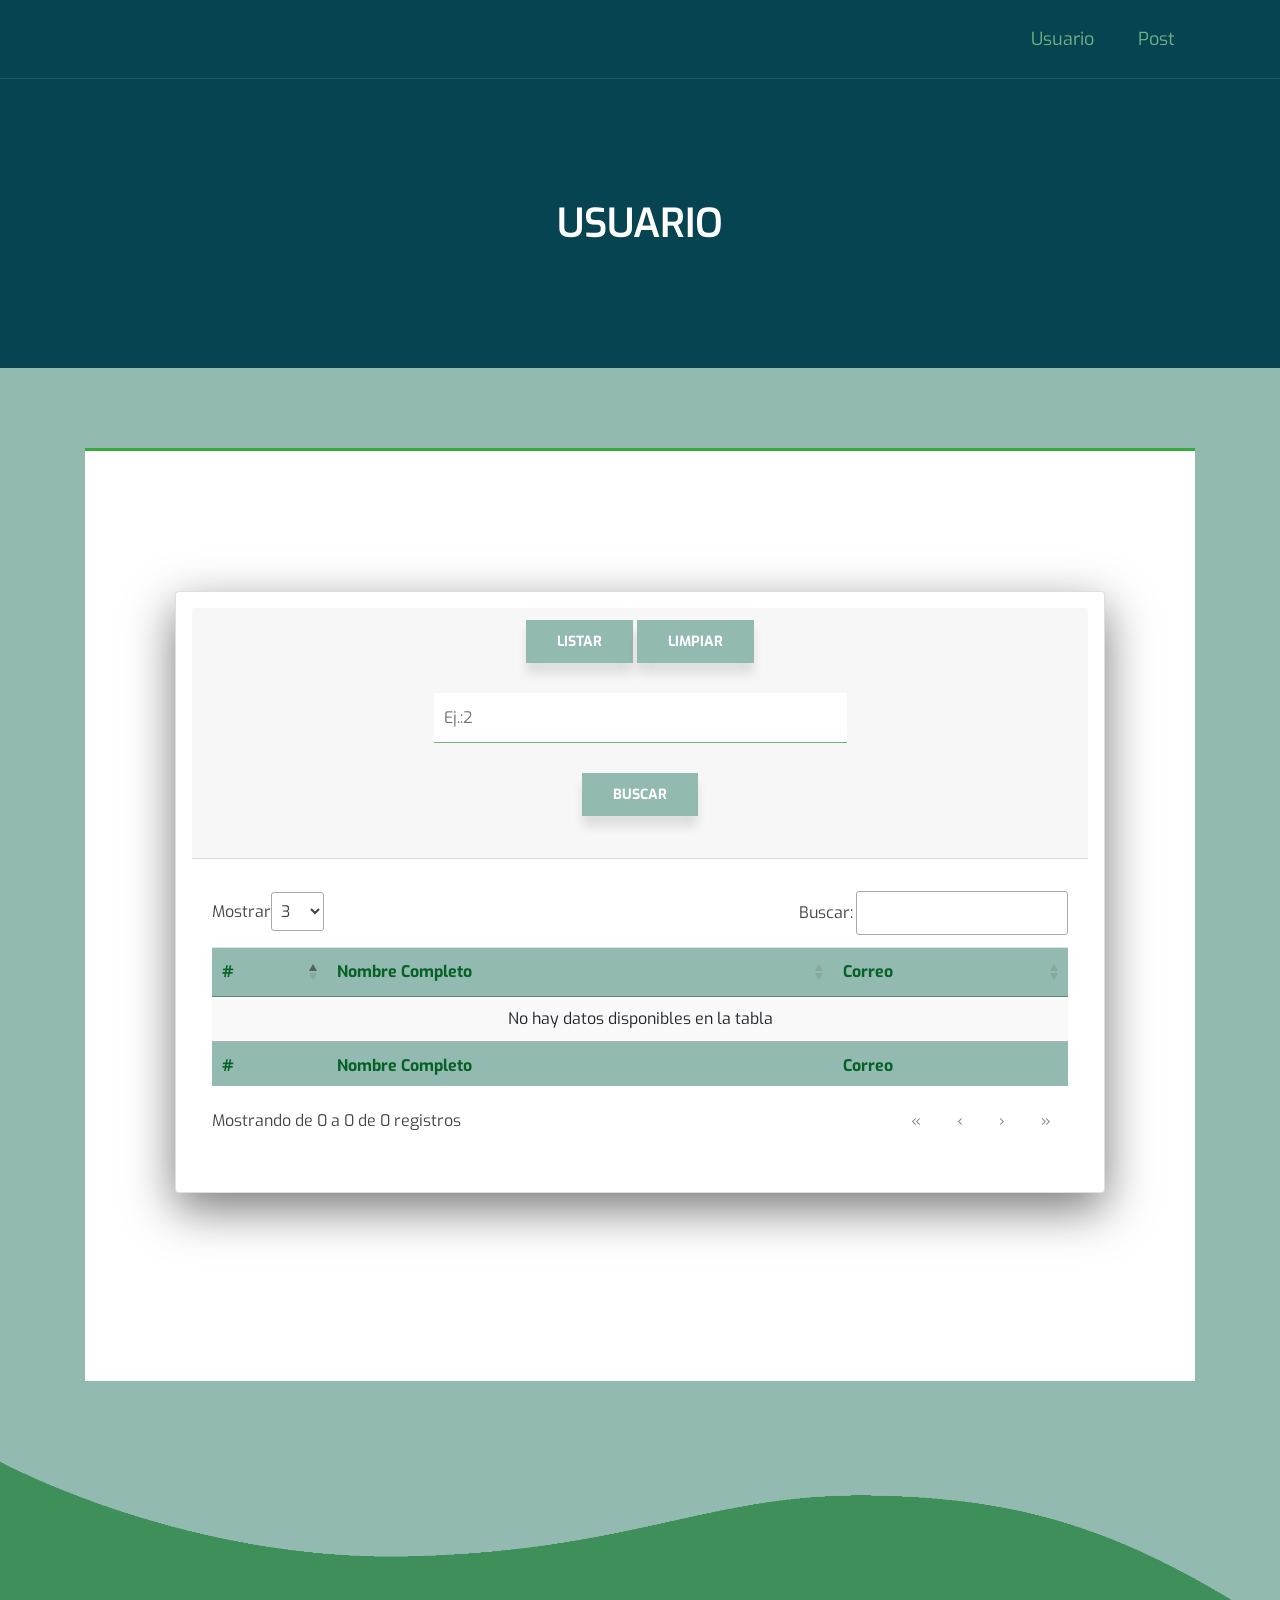
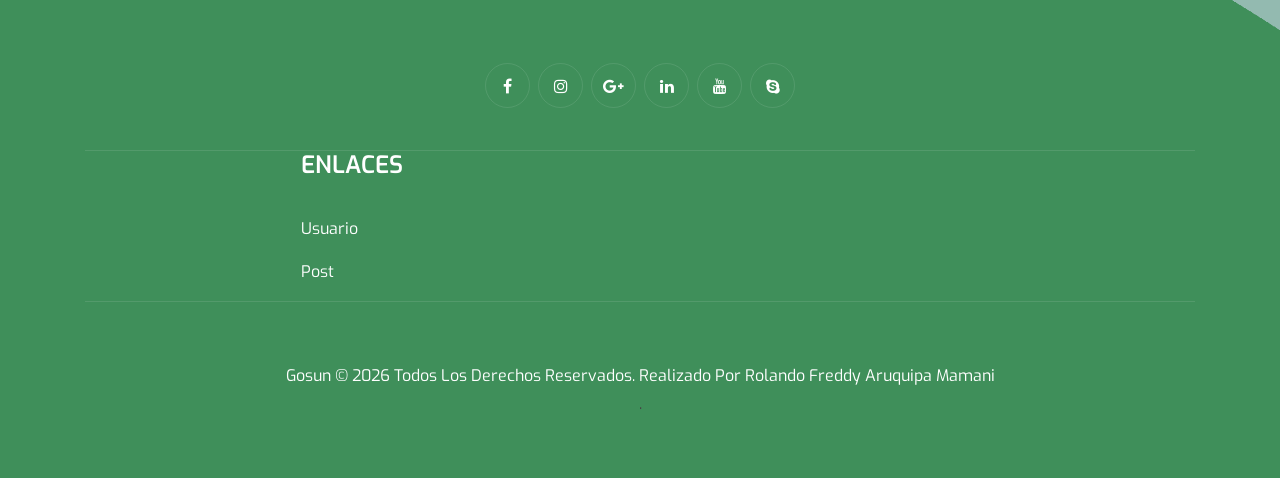
==== index.html @ e194e5a7 "Inicio del Proyecto Inicio del Proyecto" ====
<!DOCTYPE html>
<html lang="en">

<head>
	<!-- Meta -->
	<meta charset="utf-8">
	<meta http-equiv="X-UA-Compatible" content="IE=edge">
	<meta name="viewport" content="width=device-width, initial-scale=1">
	<!-- The above 3 meta tags *must* come first in the head; any other head content must come *after* these tags -->
	<!-- SITE TITLE -->
	<title>Api - Rest</title>
	<!-- Latest Bootstrap min CSS -->
	<link rel="stylesheet" href="assets/template/bootstrap/css/bootstrap.min.css">
	<!-- Google Font -->
	<link href="https://fonts.googleapis.com/css2?family=Exo:wght@300;400;500;600;700;800;900&display=swap"
		rel="stylesheet">
	<!-- Font Awesome CSS -->
	<link rel="stylesheet" href="assets/template/fonts/font-awesome.min.css">
	<!-- <link rel="stylesheet" href="assets/template/css/fonts/themify-icons.css"> -->
	<!--- owl carousel Css-->
	<!-- <link rel="stylesheet" href="assets/template/css/owlcarousel/css/owl.carousel.css"> -->
	<!-- <link rel="stylesheet" href="assets/template/css/owlcarousel/css/owl.theme.css"> -->
	<!--fonts icons Css-->
	<link rel="stylesheet" href="assets/template/css/fonts.css">
	<!--prettyPhoto css-->
	<!-- <link href="assets/css/template/css/prettyPhoto.css" rel="stylesheet"> -->
	<!-- animate CSS -->
	<!-- <link rel="stylesheet" href="assets/css/template/css/animate.css"> -->
	<!-- Slick css -->
	<!-- <link rel="stylesheet" href="assets/css/template/css/slick.css"> -->
	<!-- Style CSS -->
	<link rel="stylesheet" href="assets/template/css/menu.css">
	<link rel="stylesheet" href="assets/template/css/style.css">
	<link rel="stylesheet" href="assets/template/css/responsive.css">
	<!-- HTML5 shim and Respond.js IE8 support of HTML5 elements and media queries -->
	<!-- WARNING: Respond.js doesn't work if you view the page via file:// -->
	<!--[if lt IE 9]>
		  <script src="https://oss.maxcdn.com/html5shiv/3.7.2/html5shiv.min.js"></script>
		  <script src="https://oss.maxcdn.com/respond/1.4.2/respond.min.js"></script>
		<![endif]-->

	<link rel="stylesheet" href="assets/template/DataTables/datatables.min.css">
	<link rel="stylesheet" href="assets/css/main.css">
</head>

<body data-spy="scroll" data-offset="80">

	<!-- START PRELOADER -->
	<div class="preloader">
		<div class="status">
			<div class="status-mes"></div>
		</div>
	</div>
	<!-- END PRELOADER -->

	<!-- START NAVBAR -->
	<div class="site-mobile-menu site-navbar-target">
		<div class="site-mobile-menu-header">
			<div class="site-mobile-menu-close mt-3">
				<span class="icon-close2 js-menu-toggle"></span>
			</div>
		</div>
		<div class="site-mobile-menu-body"></div>
	</div>

	<header class="site-navbar js-sticky-header site-navbar-target" role="banner">
		<div class="container">
			<div class="row align-items-center">
				<div class="col-6 col-xl-2">
					<!-- <h1 class="mb-0 site-logo"><a href="index.html"><img src="assets/img/logo.png" alt=""></a>
					</h1> -->
				</div>
				<div class="col-12 col-md-10 d-none d-xl-block">
					<nav class="site-navigation position-relative text-right" role="navigation">
						<ul class="site-menu main-menu js-clone-nav mr-auto d-none d-lg-block">
							<li>
								<a href="index.html" class="nav-link">Usuario</a>
								<!-- <ul class="dropdown">
														<li><a href="index_map.html" class="nav-link">Home Map</a></li>
														<li><a href="index_parallax.html" class="nav-link">Home Parallax</a></li>
														<li><a href="index_slideshow.html" class="nav-link">Home Slider</a></li>
														<li><a href="index_video.html" class="nav-link">Home video</a></li>
													</ul> -->
							</li>
							<li><a class="nav-link" href="public/post.html">Post</a></li>
							<!-- <li class="has-children">
								<a href="derecho.html" class="nav-link">Derechos Laborales</a>
								<ul class="dropdown">
									<li><a href="derechobolivia.html" class="nav-link">Derechos en Bolivia</a>
									</li>
								</ul>
							</li> -->
							<!-- <li><a href="galeria.html">Galeria</a></li> -->
							<!-- <li>
								<a href="personaje.html" class="nav-link">Personajes</a>
								<ul class="dropdown">
									<li><a href="agent_profile.html" class="nav-link">agent profile</a></li>
									<li><a href="login.html" class="nav-link">login page</a></li>
									<li><a href="register.html" class="nav-link">register page</a></li>
									<li><a href="faq.html" class="nav-link">Faqs</a></li>
									<li><a href="404.html" class="nav-link">404 page</a></li>
								</ul>
							</li> -->
							<!-- <li>
								<a href="feriado.html" class="nav-link">Feriado</a>
								<ul class="dropdown">
									<li><a href="blog.html" class="nav-link">Blog Post</a></li>
									<li><a href="blog-post.html" class="nav-link">Blog Single</a></li>
								</ul>
							</li> -->
							<!-- <li><a class="nav-link" href="contacto.html">Contactos</a></li> -->
						</ul>
					</nav>
				</div>
				<div class="col-6 d-inline-block d-xl-none ml-md-0 py-3" style="position: relative; top: 3px;">
					<a href="#" class="site-menu-toggle js-menu-toggle float-right"><span
							class="icon-menu h3"></span></a>
				</div>
			</div>
		</div>
	</header>
	<!-- END NAVBAR-->

	<!-- START SECTION TOP -->
	<section class="section-top">
		<div class="container">
			<div class="col-lg-10 offset-lg-1 col-xs-12 text-center">
				<div class="section-top-title wow fadeInRight" data-wow-duration="1s" data-wow-delay="0.3s"
					data-wow-offset="0">
					<h1>Usuario</h1>
				</div><!-- //.HERO-TEXT -->
			</div><!--- END COL -->
		</div><!--- END CONTAINER -->
	</section>
	<!-- END SECTION TOP -->

	<!-- START BLOG -->
	<section class="blog-page section-padding">
		<div class="container">
			<div class="row">
				<div class="col-lg-12 col-sm-12 col-xs-12">
					<div class="single_blog_page">
						<section class="section-padding">
							<div class="container">
								<div class="col-12">
									<div class="card shadow-lg p-3 mb-5 bg-white rounded">
										<div class="card-header">
											<!-- <h4 class="card-title">Proveedor</h4>
											<button type="button" class="btn btn-success" data-toggle="modal" data-target="#ModalProveedor">Adicionar
												<span class="btn-icon-right"><i class="fa fa-check"></i></span>
											</button> -->
											<div class="row">
												<div class="col-lg-6 offset-lg-3 col-sm-12 col-xs-12 text-center">
													<div class="signup_form">
														<form novalidate="" class="validate"
															name="mc-embedded-subscribe-form" method="post" action="#">
															<div class="btn-bottom">
																<!-- <span> -->
																<button class="btn btn-detault btn-light-bg"
																	name="subscribe" type="button"
																	onclick="mostrarUsuario()">Listar</button>
																<!-- </span> -->
																<!-- <span> -->
																<button class="btn btn-detault btn-light-bg"
																	name="subscribe" type="button"
																	onclick="limpiaUsuario()">Limpiar</button>
																<!-- </span> -->
															</div>
															<input type="text" placeholder="Ej.:2" id="id-usuario"
																class="form-control" name="id-usuario">
															<!-- <span> -->
															<div class="btn-bottom">
																<button class="btn btn-detault btn-light-bg"
																	name="subscribe" type="button"
																	onclick="buscarUsuario()">Buscar</button>
															</div>
															<!-- </span> -->
															<div id="mce-responses">
																<div style="display:none" id="mce-error-response"
																	class="response">
																</div>
																<div style="display:none" id="mce-success-response"
																	class="response"></div>
															</div>
														</form>
													</div>
												</div>
											</div>

										</div>
										<div class="card-body">
											<div class="table-responsive">
												<table id="usuario" class="table display" style="min-width: 17%">
													<thead class="thead-green">
														<tr>
															<th scope="col">#</th>
															<th scope="col">Nombre Completo</th>
															<th scope="col">Correo</th>
														</tr>
													</thead>
													<tbody id="contenidoUsuarios">
													</tbody>
													<tfoot class="thead-green">
														<tr>
															<th>#</th>
															<th>Nombre Completo</th>
															<th>Correo</th>
															<!-- <th>Acciones</th> -->
														</tr>
													</tfoot>
												</table>
											</div>
										</div>
									</div>
								</div>
								<!-- <div class="row">
															<div class="col-lg-12">
															</div>
															END COL 
														</div>
														END  ROW  -->
								<!-- <div class="row">
									<div class="col-lg-6 offset-lg-3 col-sm-12 col-xs-12 text-center">
										<div class="signup_form">
											<form novalidate="" class="validate" name="mc-embedded-subscribe-form"
												method="post" action="#">
												<div class="btn-bottom">
													<button class="btn btn-detault btn-light-bg" name="subscribe"
														type="button" onclick="mostrarUsuario()">Listar</button>
													<button class="btn btn-detault btn-light-bg" name="subscribe"
														type="button" onclick="limpiaTablaUsuario()">Limpiar</button>
												</div>
												<input type="text" placeholder="Ej.:2" id="id-usuario"
													class="form-control" name="id-usuario">
												<div class="btn-bottom">
													<button class="btn btn-detault btn-light-bg" name="subscribe"
														type="button" onclick="buscarUsuario()">Buscar</button>
												</div>
												<div id="mce-responses">
													<div style="display:none" id="mce-error-response" class="response">
													</div>
													<div style="display:none" id="mce-success-response"
														class="response"></div>
												</div>
											</form>
										</div>
									</div>
									<div class="col-lg-12 offset-lg-12 col-sm-12 col-xs-12">
										<table class="table">
											<thead class="thead-green">
												<tr>
													<th scope="col">#</th>
													<th scope="col">Nombre Completo</th>
													<th scope="col">Correo</th>
												</tr>
											</thead>
											<tbody id="contenidoUsuarios">
											</tbody>
										</table>
									</div>
								</div>END ROW  -->
							</div><!-- END CONTAINER -->
						</section>
						<!-- <a href="blog.html"><img src="assets/img/blog/blog-1.jpg" class="img-fluid"
								alt="image" /></a> -->

						<!-- <div id="carouselExampleIndicators" class="carousel slide">
									<div class="carousel-indicators">
										<button type="button" data-bs-target="#carouselExampleIndicators" data-bs-slide-to="0" class="active"
											aria-current="true" aria-label="Slide 1"></button>
										<button type="button" data-bs-target="#carouselExampleIndicators" data-bs-slide-to="1"
											aria-label="Slide 2"></button>
										<button type="button" data-bs-target="#carouselExampleIndicators" data-bs-slide-to="2"
											aria-label="Slide 3"></button>
									</div>
									<div class="carousel-inner">
										<div class="carousel-item active">
											<img src="assets/img/diatrabajo/diatrabajo-01.jpg" class="d-block w-100" alt="...">
										</div>
										<div class="carousel-item">
											<img src="assets/img/diatrabajo/diatrabajo-02.jpg" class="d-block w-100" alt="...">
										</div>
										<div class="carousel-item">
											<img src="assets/img/diatrabajo/diatrabajo-03.jpg" class="d-block w-100" alt="...">
										</div>
										<div class="carousel-item">
											<img src="assets/img/diatrabajo/diatrabajo-04.png" class="d-block w-100" alt="...">
										</div>
										<div class="carousel-item">
											<img src="assets/img/diatrabajo/diatrabajo-05.png" class="d-block w-100" alt="...">
										</div>
										<div class="carousel-item">
											<img src="assets/img/diatrabajo/diatrabajo-06.jpg" class="d-block w-100" alt="...">
										</div>
										<div class="carousel-item">
											<img src="assets/img/diatrabajo/diatrabajo-07.png" class="d-block w-100" alt="...">
										</div>
									</div>
									<button class="carousel-control-prev" type="button" data-bs-target="#carouselExampleIndicators"
										data-bs-slide="prev">
										<span class="carousel-control-prev-icon" aria-hidden="true"></span>
										<span class="visually-hidden">Previous</span>
									</button>
									<button class="carousel-control-next" type="button" data-bs-target="#carouselExampleIndicators"
										data-bs-slide="next">
										<span class="carousel-control-next-icon" aria-hidden="true"></span>
										<span class="visually-hidden">Next</span>
									</button>
								</div> -->
						<!-- <div id="carouselExampleInterval" class="carousel slide" data-bs-ride="carousel">
							<div class="carousel-inner">
								<div class="carousel-item active" data-bs-interval="10000">
											<img src="..." class="d-block w-100" alt="...">
										</div>
										<div class="carousel-item" data-bs-interval="2000">
											<img src="..." class="d-block w-100" alt="...">
										</div>
										<div class="carousel-item">
											<img src="..." class="d-block w-100" alt="...">
										</div>
								<div class="carousel-item active" data-bs-interval="1000">
									<img src="assets/img/diatrabajo/diatrabajo-01.jpg" class="d-block w-100" alt="...">
								</div>
								<div class="carousel-item" data-bs-interval="1000">
									<img src="assets/img/diatrabajo/diatrabajo-02.jpg" class="d-block w-100" alt="...">
								</div>
								<div class="carousel-item" data-bs-interval="1000">
									<img src="assets/img/diatrabajo/diatrabajo-03.jpg" class="d-block w-100" alt="...">
								</div>
								<div class="carousel-item"  data-bs-interval="1000">
											<img src="assets/img/diatrabajo/diatrabajo-04.png" class="d-block w-100" alt="...">
										</div>
								<div class="carousel-item" data-bs-interval="1000">
									<img src="assets/img/diatrabajo/diatrabajo-05.png" class="d-block w-100" alt="...">
								</div>
								<div class="carousel-item"  data-bs-interval="1000">
											<img src="assets/img/diatrabajo/diatrabajo-06.jpg" class="d-block w-100" alt="...">
										</div>
								<div class="carousel-item"  data-bs-interval="1000">
											<img src="assets/img/diatrabajo/diatrabajo-07.png" class="d-block w-100" alt="...">
										</div>
							</div>
							<button class="carousel-control-prev" type="button"
								data-bs-target="#carouselExampleInterval" data-bs-slide="prev">
								<span class="carousel-control-prev-icon" aria-hidden="true"></span>
								<span class="visually-hidden">Previous</span>
							</button>
							<button class="carousel-control-next" type="button"
								data-bs-target="#carouselExampleInterval" data-bs-slide="next">
								<span class="carousel-control-next-icon" aria-hidden="true"></span>
								<span class="visually-hidden">Next</span>
							</button>
						</div> -->



						<!-- <div id="carouselExampleSlidesOnly" class="carousel slide" data-bs-ride="carousel">
									<div class="carousel-inner">
										<div class="carousel-item">
											<img src="assets/img/diatrabajo/diatrabajo-01.jpg" class="d-block w-100" alt="...">
										</div>
										<div class="carousel-item">
											<img src="assets/img/diatrabajo/diatrabajo-02.jpg" class="d-block w-100" alt="...">
										</div>
										<div class="carousel-item">
											<img src="assets/img/diatrabajo/diatrabajo-03.jpg" class="d-block w-100" alt="...">
										</div>
										<div class="carousel-item">
											<img src="assets/img/diatrabajo/diatrabajo-04.png" class="d-block w-100" alt="...">
										</div>
										<div class="carousel-item">
											<img src="assets/img/diatrabajo/diatrabajo-05.png" class="d-block w-100" alt="...">
										</div>
										<div class="carousel-item">
											<img src="assets/img/diatrabajo/diatrabajo-06.jpg" class="d-block w-100" alt="...">
										</div>
										<div class="carousel-item">
											<img src="assets/img/diatrabajo/diatrabajo-07.png" class="d-block w-100" alt="...">
										</div>
									</div>
								</div> -->
						<!-- <h2><a href="">¿Por qué el 1 de Mayo es el Día Internacional de los Trabajadores y las
								Trabajadoras?</a></h2>
						<span><a href="#">Leave a Comment</a></span> <span><a href="#"> Product Design</a> </span>
						<span> By <a href="#">theme_ocean</a> </span>
						<p>
							¿Por qué el 1 de Mayo es el Día Internacional de los Trabajadores? ¿Es un día para festejar?
							Conocé la verdadera
							historia del 1º de Mayo y de los “mártires de Chicago”.
						</p>

						<h2><a href="">Puntos Claves</a></h2>
						<p>
							– A fines del siglo XIX los trabajadores reclamaban la reducción de las horas de trabajo.
							Las jornadas laborales eran de
							hasta 16 hs por día, de lunes a lunes, hacinados en las fábricas y sin ventilación. Todo por
							un sueldo miserable.
							Trabajando a la par varones, las mujeres y los niños; mientras que los dos últimos ganaban
							la mitad que los primeros.
						</p>

						<p>
							– Con la consigna “8 hs de trabajo, 8 hs de descanso y 8 hs para la recreación”, el 1º de
							Mayo de 1886 en ciudades de
							Estados Unidos se organizó una gran huelga que juntó a 350.000 trabajadores, un hecho
							histórico para la época. Muchos
							eran anarquistas y socialistas. En Chicago la huelga fue impactante, participaron 40.000
							trabajadores con todos los
							transportes parados y piquetes por todos lados. La policía atacó a balazos las
							movilizaciones durante ese día y los
							siguientes.
						</p>

						<p>
							– Luego de varios días de conflicto, en Chicago la policía reprimió un mítin pacifico y
							cuando se dispersaba la multitud
							una bomba estalló donde estaban las fuerzas policiales dejando varios muertos y heridos. Sin
							pruebas detuvieron y
							condenaron por el hecho a 8 trabajadores que no casualmente eran los organizadores de la
							huelga. De ellos, cinco fueron
							condenados a muerte, dos a cadena perpetua y uno a 15 años de prisión.
						</p>

						<p>
							– En 1889, en homenaje a los mártires de Chicago, la Segunda Internacional que nucleaba a
							partidos y organizaciones
							obreras de casi todo el mundo, declaró el 1 de mayo como el Día Internacional de los
							Trabajadores.
						</p>

						<p>
							– Hoy la mayoría trabaja entre 8, 9 y 10 hs si contamos las horas extra. También están los
							jóvenes que trabajan menos
							horas en condiciones precarias y no llegan a fin de mes. Y también hay una enorme marea de
							desocupados. Pero durante los
							últimos 100 años, la tecnología avanzó mucho más que en 10 siglos de historia, ¿por qué
							tenemos que trabajar tanto? Si
							todos trabajáramos 6 horas al día, podríamos repartir las horas entre ocupados y desocupados
							sobre todo en momentos de
							crisis donde siempre los más golpeados somos nosotros.
						</p> -->
						<!-- <a class="single_blog_page_btn" href="blog-post.html">Read More</a> -->
					</div>
					<!-- <div class="single_blog_page">
						<a href="blog.html"><img src="assets/img/blog/blog-2.jpg" class="img-fluid"
								alt="image" /></a>
						<h2><a href="blog-post.html">Lights winged seasons fish abundantly evening</a></h2>
						<span><a href="#">Leave a Comment</a></span> <span><a href="#"> Product Design</a> </span>
						<span> By <a href="#">theme_ocean</a> </span>
						<p>Lorem ipsum dolor sit amet, consectetur adipiscing elit. Fusce vitae risus nec dui venenatis
							dignissim. Aenean vitae metus in augue pretium ultrices. Fusce vitae risus nec dui venenatis
							dignissim. Aenean vitae metus in augue pretium ultrices.</p>
						<a class="single_blog_page_btn" href="blog-post.html">Read More</a>
					</div>
					<div class="single_blog_page">
						<a href="blog.html"><img src="assets/img/blog/blog-3.jpg" class="img-fluid"
								alt="image" /></a>
						<h2><a href="blog-post.html">Winged moved stars, food creature seed night</a></h2>
						<span><a href="#">Leave a Comment</a></span> <span><a href="#"> Product Design</a> </span>
						<span> By <a href="#">theme_ocean</a> </span>
						<p>Lorem ipsum dolor sit amet, consectetur adipiscing elit. Fusce vitae risus nec dui venenatis
							dignissim. Aenean vitae metus in augue pretium ultrices. Fusce vitae risus nec dui venenatis
							dignissim. Aenean vitae metus in augue pretium ultrices.</p>
						<a class="single_blog_page_btn" href="blog-post.html">Read More</a>
					</div>
					- START PAGINATION
					<div id="pagination">
						<nav>
							<ul class="pagination blog_pagination">
								<li>
									<a href="#" aria-label="Previous">
										<span aria-hidden="true">&laquo;</span>
									</a>
								</li>
								<li><a href="#">1</a></li>
								<li><a href="#">2</a></li>
								<li><a href="#">3</a></li>
								<li><a href="#">4</a></li>
								<li><a href="#">5</a></li>
								<li>
									<a href="#" aria-label="Next">
										<span aria-hidden="true">&raquo;</span>
									</a>
								</li>
							</ul>
						</nav>
					</div>- END PAGINATION -->
				</div>
				<!--- END COL -->
				<!-- <div class="col-lg-4 col-sm-12 col-xs-12">
					<div class="blog_search">
						<input type="text" class="form-control" placeholder="Type & Press Enter">
					</div>
					<div class="latest_blog">
						<h4 class="blog_sidebar_title">Most read</h4>
						<div class="single_latest_blog">
							<a href="#">
								<h4>Lorem ipsum dolor sit amet, consectetur adipiscing elit. Fusce vitae risus nec dui
									venenatis dignissim.</h4>
							</a>
						</div>
						<div class="single_latest_blog">
							<a href="#">
								<h4>Lorem ipsum dolor sit amet, consectetur adipiscing elit. Fusce vitae risus nec dui
									venenatis dignissim.</h4>
							</a>
						</div>
						<div class="single_latest_blog">
							<a href="#">
								<h4>Lorem ipsum dolor sit amet, consectetur adipiscing elit. Fusce vitae risus nec dui
									venenatis dignissim.</h4>
							</a>
						</div>
						<div class="single_latest_blog">
							<a href="#">
								<h4>Lorem ipsum dolor sit amet, consectetur adipiscing elit. Fusce vitae risus nec dui
									venenatis dignissim.</h4>
							</a>
						</div>
					</div>
					<div class="categories">
						<h4 class="blog_sidebar_title">Categories</h4>
						<ul>
							<li><a href="#"><i class="ti-arrow-right"></i> Photography</a></li>
							<li><a href="#"><i class="ti-arrow-right"></i> Business</a></li>
							<li><a href="#"><i class="ti-arrow-right"></i> Responsive Design</a></li>
							<li><a href="#"><i class="ti-arrow-right"></i> Web Design</a></li>
							<li><a href="#"><i class="ti-arrow-right"></i> Branding</a></li>
							<li><a href="#"><i class="ti-arrow-right"></i> Marketing</a></li>
						</ul>
					</div>
					<div class="advertisement_post">
						<h4 class="blog_sidebar_title">Advertisement</h4>
						<a href="#"><img src="assets/img/blog/banner_3.jpg" class="img-responsive" alt="" /></a>
					</div>
					<div class="video_post">
						<h4 class="blog_sidebar_title">Video Widget</h4>
						<iframe src="https://player.vimeo.com/video/62026718"></iframe>
					</div>
					<div class="tag">
						<h4 class="blog_sidebar_title">Tag cloud</h4>
						<a href="#">Design</a>
						<a href="#">Development</a>
						<a href="#">Seo</a>
						<a href="#">Responsive</a>
						<a href="#">Photopgraphy</a>
						<a href="#">How to build</a>
						<a href="#">All project</a>
						<a href="#">Clean Design</a>
					</div>
				</div>- END COL -->
			</div><!--- END ROW -->
		</div><!--- END CONTAINER -->
	</section>
	<!-- END BLOG -->


	<!-- START FOOTER TOP -->
	<footer class="footer-area">
		<div class="container">
			<div class="row">
				<div class="col-md-12 text-center">
					<div class="footer_social">
						<ul>
							<li><a data-toggle="tooltip" data-placement="top" title="Facebook" href="#"><i
										class="fa fa-facebook"></i></a>
							</li>
							<li><a data-toggle="tooltip" data-placement="top" title="Twitter" href="#"><i
										class="fa fa-instagram"></i></a>
							</li>
							<li><a data-toggle="tooltip" data-placement="top" title="Google Plus" href="#"><i
										class="fa fa-google-plus"></i></a>
							</li>
							<li><a data-toggle="tooltip" data-placement="top" title="Linkedin" href="#"><i
										class="fa fa-linkedin"></i></a>
							</li>
							<li><a data-toggle="tooltip" data-placement="top" title="Youtube" href="#"><i
										class="fa fa-youtube"></i></a>
							</li>
							<li><a data-toggle="tooltip" data-placement="top" title="Skype" href="#"><i
										class="fa fa-skype"></i></a>
							</li>
						</ul>
					</div>
				</div>
			</div>
			<div class="row">
				<!-- <div class="col-md-6 col-sm-12 col-xs-12">
					<div class="col-xs-12">
					<div class="single_footer">
						<h4>Contactos</h4>
						<div class="footer_contact">
							<ul>
								<li><i class="fa fa-map-marker "></i> <span>1234 Av. Buenos Arires</span></li>
								<li><i class="fa fa-phone"></i> <span>Celular - (+591) 61177996</span></li>
								<li><i class="fa fa-fax"></i> <span>Fax - (+591) 61177996</span></li>
								<li><i class="fa fa-envelope"></i> <span>rfaruquipa02@gmail.com</span></li>
							</ul>
						</div>
					</div>
				</div> -->
				<!--- END COL -->
				<!-- <div class="col-md-3 col-sm-3 col-xs-12">
					<div class="single_footer">
									<h4>Customer service</h4>
									<div class="footer_contact">
										<ul>
											<li><a href="#">My Account</a></li>
											<li><a href="#">Order History</a></li>
											<li><a href="#">FAQ</a></li>
											<li><a href="#">Specials</a></li>
											<li><a href="#">Help Center</a></li>
										</ul>
									</div>
								</div>
				</div> -->
				<!-- END COL -->
				<div class="col-md-6 col-sm-12 col-xs-12">
					<div class="single_footer caja-40">
						<h4>Enlaces</h4>
						<div class="footer_contact">
							<ul>
								<li><a href="index.html">Usuario</a></li>
								<li><a href="public/post.html">Post</a></li>
								<!-- <li><a href="derecho.html">Derechos Laborales</a></li>
								<li><a href="galeria">Galeria</a></li>
								<li><a href="personaje.html">Personajes Bolivianos</a></li>
								<li><a href="feriado.html">Feriado en Bolivia</a></li>
								<li><a href="contacto">Contactos</a></li> -->
							</ul>
						</div>
					</div>
				</div><!--- END COL -->
				<!-- <div class="col-md-3 col-sm-3 col-xs-12">
								<div class="single_footer">
									<h4>Why choose Us</h4>
									<div class="footer_contact">
										<ul>
											<li><a href="#">Shopping Guide</a></li>
											<li><a href="#">Blog</a></li>
											<li><a href="#">Company</a></li>
											<li><a href="#">Investor Relations</a></li>
											<li><a href="public/contact.html">Contact Us</a></li>
										</ul>
									</div>
								</div>
							</div>- END COL -->
			</div><!--- END ROW -->
			<div class="row text-center">
				<div class="col-md-12 col-sm-12 col-xs-12 wow zoomIn">
					<p class="footer_copyright">Gosun &copy; 2026 Todos Los Derechos Reservados. Realizado por <a
							href="#" target="_blank">Rolando Freddy Aruquipa Mamani</a></p>.
				</div><!--- END COL -->
			</div><!--- END ROW -->
		</div><!--- END CONTAINER -->
	</footer>
	<!-- END FOOTER TOP -->

	<!-- Latest jQuery -->
	<script src="assets/template/js/jquery-1.12.4.min.js"></script>
	<!-- Latest compiled and minified Bootstrap -->
	<script src="assets/template/bootstrap/js/bootstrap.bundle.min.js"></script>
	<!-- modernizer JS -->
	<script src="assets/template/js/modernizr-2.8.3.min.js"></script>
	<!-- Menu js -->
	<script src="assets/template/js/menu.js"></script>
	<script src="assets/template/js/jquery.sticky.js"></script>
	<!-- scrolltopcontrol js -->
	<script src="assets/template/js/scrolltopcontrol.js"></script>
	<!-- WOW - Reveal Animations When You Scroll -->
	<script src="assets/template/js/wow.min.js"></script>
	<!-- scripts js -->
	<script src="assets/template/js/scripts.js"></script>

	<script src="assets/template/DataTables/datatables.min.js"></script>
	<script src="assets/template/js/tabla.js"></script>

	<script src="assets/js/app.js"></script>
</body>

</html>
---- assets/template/css/fonts.css ----
@font-face {
    font-family: "icomoon";
    src: url("../fonts/icomoon.eot?10si43");
    src:
        url("../fonts/icomoon.eot?10si43#iefix") format("embedded-opentype"),
        url("../fonts/icomoon.ttf?10si43") format("truetype"),
        url("../fonts/icomoon.woff?10si43") format("woff"),
        url("../fonts/icomoon.svg?10si43#icomoon") format("svg");
    font-weight: normal;
    font-style: normal;
}

[class^="icon-"],
[class*=" icon-"] {
    /* use !important to prevent issues with browser extensions that change fonts */
    font-family: "icomoon" !important;
    speak-as: none;
    font-style: normal;
    font-weight: normal;
    font-variant: normal;
    text-transform: none;
    line-height: 1;

    /* Better Font Rendering =========== */
    -webkit-font-smoothing: antialiased;
    -moz-osx-font-smoothing: grayscale;
}

.icon-asterisk:before {
    content: "\f069";
}
.icon-plus:before {
    content: "\f067";
}
.icon-question:before {
    content: "\f128";
}
.icon-minus:before {
    content: "\f068";
}
.icon-glass:before {
    content: "\f000";
}
.icon-music:before {
    content: "\f001";
}
.icon-search:before {
    content: "\f002";
}
.icon-envelope-o:before {
    content: "\f003";
}
.icon-heart:before {
    content: "\f004";
}
.icon-star:before {
    content: "\f005";
}
.icon-star-o:before {
    content: "\f006";
}
.icon-user:before {
    content: "\f007";
}
.icon-film:before {
    content: "\f008";
}
.icon-th-large:before {
    content: "\f009";
}
.icon-th:before {
    content: "\f00a";
}
.icon-th-list:before {
    content: "\f00b";
}
.icon-check:before {
    content: "\f00c";
}
.icon-close:before {
    content: "\f00d";
}
.icon-remove:before {
    content: "\f00d";
}
.icon-times:before {
    content: "\f00d";
}
.icon-search-plus:before {
    content: "\f00e";
}
.icon-search-minus:before {
    content: "\f010";
}
.icon-power-off:before {
    content: "\f011";
}
.icon-signal:before {
    content: "\f012";
}
.icon-cog:before {
    content: "\f013";
}
.icon-gear:before {
    content: "\f013";
}
.icon-trash-o:before {
    content: "\f014";
}
.icon-home:before {
    content: "\f015";
}
.icon-file-o:before {
    content: "\f016";
}
.icon-clock-o:before {
    content: "\f017";
}
.icon-road:before {
    content: "\f018";
}
.icon-download:before {
    content: "\f019";
}
.icon-arrow-circle-o-down:before {
    content: "\f01a";
}
.icon-arrow-circle-o-up:before {
    content: "\f01b";
}
.icon-inbox:before {
    content: "\f01c";
}
.icon-play-circle-o:before {
    content: "\f01d";
}
.icon-repeat:before {
    content: "\f01e";
}
.icon-rotate-right:before {
    content: "\f01e";
}
.icon-refresh:before {
    content: "\f021";
}
.icon-list-alt:before {
    content: "\f022";
}
.icon-lock:before {
    content: "\f023";
}
.icon-flag:before {
    content: "\f024";
}
.icon-headphones:before {
    content: "\f025";
}
.icon-volume-off:before {
    content: "\f026";
}
.icon-volume-down:before {
    content: "\f027";
}
.icon-volume-up:before {
    content: "\f028";
}
.icon-qrcode:before {
    content: "\f029";
}
.icon-barcode:before {
    content: "\f02a";
}
.icon-tag:before {
    content: "\f02b";
}
.icon-tags:before {
    content: "\f02c";
}
.icon-book:before {
    content: "\f02d";
}
.icon-bookmark:before {
    content: "\f02e";
}
.icon-print:before {
    content: "\f02f";
}
.icon-camera:before {
    content: "\f030";
}
.icon-font:before {
    content: "\f031";
}
.icon-bold:before {
    content: "\f032";
}
.icon-italic:before {
    content: "\f033";
}
.icon-text-height:before {
    content: "\f034";
}
.icon-text-width:before {
    content: "\f035";
}
.icon-align-left:before {
    content: "\f036";
}
.icon-align-center:before {
    content: "\f037";
}
.icon-align-right:before {
    content: "\f038";
}
.icon-align-justify:before {
    content: "\f039";
}
.icon-list:before {
    content: "\f03a";
}
.icon-dedent:before {
    content: "\f03b";
}
.icon-outdent:before {
    content: "\f03b";
}
.icon-indent:before {
    content: "\f03c";
}
.icon-video-camera:before {
    content: "\f03d";
}
.icon-image:before {
    content: "\f03e";
}
.icon-photo:before {
    content: "\f03e";
}
.icon-picture-o:before {
    content: "\f03e";
}
.icon-pencil:before {
    content: "\f040";
}
.icon-map-marker:before {
    content: "\f041";
}
.icon-adjust:before {
    content: "\f042";
}
.icon-tint:before {
    content: "\f043";
}
.icon-edit:before {
    content: "\f044";
}
.icon-pencil-square-o:before {
    content: "\f044";
}
.icon-share-square-o:before {
    content: "\f045";
}
.icon-check-square-o:before {
    content: "\f046";
}
.icon-arrows:before {
    content: "\f047";
}
.icon-step-backward:before {
    content: "\f048";
}
.icon-fast-backward:before {
    content: "\f049";
}
.icon-backward:before {
    content: "\f04a";
}
.icon-play:before {
    content: "\f04b";
}
.icon-pause:before {
    content: "\f04c";
}
.icon-stop:before {
    content: "\f04d";
}
.icon-forward:before {
    content: "\f04e";
}
.icon-fast-forward:before {
    content: "\f050";
}
.icon-step-forward:before {
    content: "\f051";
}
.icon-eject:before {
    content: "\f052";
}
.icon-chevron-left:before {
    content: "\f053";
}
.icon-chevron-right:before {
    content: "\f054";
}
.icon-plus-circle:before {
    content: "\f055";
}
.icon-minus-circle:before {
    content: "\f056";
}
.icon-times-circle:before {
    content: "\f057";
}
.icon-check-circle:before {
    content: "\f058";
}
.icon-question-circle:before {
    content: "\f059";
}
.icon-info-circle:before {
    content: "\f05a";
}
.icon-crosshairs:before {
    content: "\f05b";
}
.icon-times-circle-o:before {
    content: "\f05c";
}
.icon-check-circle-o:before {
    content: "\f05d";
}
.icon-ban:before {
    content: "\f05e";
}
.icon-arrow-left:before {
    content: "\f060";
}
.icon-arrow-right:before {
    content: "\f061";
}
.icon-arrow-up:before {
    content: "\f062";
}
.icon-arrow-down:before {
    content: "\f063";
}
.icon-mail-forward:before {
    content: "\f064";
}
.icon-share:before {
    content: "\f064";
}
.icon-expand:before {
    content: "\f065";
}
.icon-compress:before {
    content: "\f066";
}
.icon-exclamation-circle:before {
    content: "\f06a";
}
.icon-gift:before {
    content: "\f06b";
}
.icon-leaf:before {
    content: "\f06c";
}
.icon-fire:before {
    content: "\f06d";
}
.icon-eye:before {
    content: "\f06e";
}
.icon-eye-slash:before {
    content: "\f070";
}
.icon-exclamation-triangle:before {
    content: "\f071";
}
.icon-warning:before {
    content: "\f071";
}
.icon-plane:before {
    content: "\f072";
}
.icon-calendar:before {
    content: "\f073";
}
.icon-random:before {
    content: "\f074";
}
.icon-comment:before {
    content: "\f075";
}
.icon-magnet:before {
    content: "\f076";
}
.icon-chevron-up:before {
    content: "\f077";
}
.icon-chevron-down:before {
    content: "\f078";
}
.icon-retweet:before {
    content: "\f079";
}
.icon-shopping-cart:before {
    content: "\f07a";
}
.icon-folder:before {
    content: "\f07b";
}
.icon-folder-open:before {
    content: "\f07c";
}
.icon-arrows-v:before {
    content: "\f07d";
}
.icon-arrows-h:before {
    content: "\f07e";
}
.icon-bar-chart:before {
    content: "\f080";
}
.icon-bar-chart-o:before {
    content: "\f080";
}
.icon-twitter-square:before {
    content: "\f081";
}
.icon-facebook-square:before {
    content: "\f082";
}
.icon-camera-retro:before {
    content: "\f083";
}
.icon-key:before {
    content: "\f084";
}
.icon-cogs:before {
    content: "\f085";
}
.icon-gears:before {
    content: "\f085";
}
.icon-comments:before {
    content: "\f086";
}
.icon-thumbs-o-up:before {
    content: "\f087";
}
.icon-thumbs-o-down:before {
    content: "\f088";
}
.icon-star-half:before {
    content: "\f089";
}
.icon-heart-o:before {
    content: "\f08a";
}
.icon-sign-out:before {
    content: "\f08b";
}
.icon-linkedin-square:before {
    content: "\f08c";
}
.icon-thumb-tack:before {
    content: "\f08d";
}
.icon-external-link:before {
    content: "\f08e";
}
.icon-sign-in:before {
    content: "\f090";
}
.icon-trophy:before {
    content: "\f091";
}
.icon-github-square:before {
    content: "\f092";
}
.icon-upload:before {
    content: "\f093";
}
.icon-lemon-o:before {
    content: "\f094";
}
.icon-phone:before {
    content: "\f095";
}
.icon-square-o:before {
    content: "\f096";
}
.icon-bookmark-o:before {
    content: "\f097";
}
.icon-phone-square:before {
    content: "\f098";
}
.icon-twitter:before {
    content: "\f099";
}
.icon-facebook:before {
    content: "\f09a";
}
.icon-facebook-f:before {
    content: "\f09a";
}
.icon-github:before {
    content: "\f09b";
}
.icon-unlock:before {
    content: "\f09c";
}
.icon-credit-card:before {
    content: "\f09d";
}
.icon-feed:before {
    content: "\f09e";
}
.icon-rss:before {
    content: "\f09e";
}
.icon-hdd-o:before {
    content: "\f0a0";
}
.icon-bullhorn:before {
    content: "\f0a1";
}
.icon-bell-o:before {
    content: "\f0a2";
}
.icon-certificate:before {
    content: "\f0a3";
}
.icon-hand-o-right:before {
    content: "\f0a4";
}
.icon-hand-o-left:before {
    content: "\f0a5";
}
.icon-hand-o-up:before {
    content: "\f0a6";
}
.icon-hand-o-down:before {
    content: "\f0a7";
}
.icon-arrow-circle-left:before {
    content: "\f0a8";
}
.icon-arrow-circle-right:before {
    content: "\f0a9";
}
.icon-arrow-circle-up:before {
    content: "\f0aa";
}
.icon-arrow-circle-down:before {
    content: "\f0ab";
}
.icon-globe:before {
    content: "\f0ac";
}
.icon-wrench:before {
    content: "\f0ad";
}
.icon-tasks:before {
    content: "\f0ae";
}
.icon-filter:before {
    content: "\f0b0";
}
.icon-briefcase:before {
    content: "\f0b1";
}
.icon-arrows-alt:before {
    content: "\f0b2";
}
.icon-group:before {
    content: "\f0c0";
}
.icon-users:before {
    content: "\f0c0";
}
.icon-chain:before {
    content: "\f0c1";
}
.icon-link:before {
    content: "\f0c1";
}
.icon-cloud:before {
    content: "\f0c2";
}
.icon-flask:before {
    content: "\f0c3";
}
.icon-cut:before {
    content: "\f0c4";
}
.icon-scissors:before {
    content: "\f0c4";
}
.icon-copy:before {
    content: "\f0c5";
}
.icon-files-o:before {
    content: "\f0c5";
}
.icon-paperclip:before {
    content: "\f0c6";
}
.icon-floppy-o:before {
    content: "\f0c7";
}
.icon-save:before {
    content: "\f0c7";
}
.icon-square:before {
    content: "\f0c8";
}
.icon-bars:before {
    content: "\f0c9";
}
.icon-navicon:before {
    content: "\f0c9";
}
.icon-reorder:before {
    content: "\f0c9";
}
.icon-list-ul:before {
    content: "\f0ca";
}
.icon-list-ol:before {
    content: "\f0cb";
}
.icon-strikethrough:before {
    content: "\f0cc";
}
.icon-underline:before {
    content: "\f0cd";
}
.icon-table:before {
    content: "\f0ce";
}
.icon-magic:before {
    content: "\f0d0";
}
.icon-truck:before {
    content: "\f0d1";
}
.icon-pinterest:before {
    content: "\f0d2";
}
.icon-pinterest-square:before {
    content: "\f0d3";
}
.icon-google-plus-square:before {
    content: "\f0d4";
}
.icon-google-plus:before {
    content: "\f0d5";
}
.icon-money:before {
    content: "\f0d6";
}
.icon-caret-down:before {
    content: "\f0d7";
}
.icon-caret-up:before {
    content: "\f0d8";
}
.icon-caret-left:before {
    content: "\f0d9";
}
.icon-caret-right:before {
    content: "\f0da";
}
.icon-columns:before {
    content: "\f0db";
}
.icon-sort:before {
    content: "\f0dc";
}
.icon-unsorted:before {
    content: "\f0dc";
}
.icon-sort-desc:before {
    content: "\f0dd";
}
.icon-sort-down:before {
    content: "\f0dd";
}
.icon-sort-asc:before {
    content: "\f0de";
}
.icon-sort-up:before {
    content: "\f0de";
}
.icon-envelope:before {
    content: "\f0e0";
}
.icon-linkedin:before {
    content: "\f0e1";
}
.icon-rotate-left:before {
    content: "\f0e2";
}
.icon-undo:before {
    content: "\f0e2";
}
.icon-gavel:before {
    content: "\f0e3";
}
.icon-legal:before {
    content: "\f0e3";
}
.icon-dashboard:before {
    content: "\f0e4";
}
.icon-tachometer:before {
    content: "\f0e4";
}
.icon-comment-o:before {
    content: "\f0e5";
}
.icon-comments-o:before {
    content: "\f0e6";
}
.icon-bolt:before {
    content: "\f0e7";
}
.icon-flash:before {
    content: "\f0e7";
}
.icon-sitemap:before {
    content: "\f0e8";
}
.icon-umbrella:before {
    content: "\f0e9";
}
.icon-clipboard:before {
    content: "\f0ea";
}
.icon-paste:before {
    content: "\f0ea";
}
.icon-lightbulb-o:before {
    content: "\f0eb";
}
.icon-exchange:before {
    content: "\f0ec";
}
.icon-cloud-download:before {
    content: "\f0ed";
}
.icon-cloud-upload:before {
    content: "\f0ee";
}
.icon-user-md:before {
    content: "\f0f0";
}
.icon-stethoscope:before {
    content: "\f0f1";
}
.icon-suitcase:before {
    content: "\f0f2";
}
.icon-bell:before {
    content: "\f0f3";
}
.icon-coffee:before {
    content: "\f0f4";
}
.icon-cutlery:before {
    content: "\f0f5";
}
.icon-file-text-o:before {
    content: "\f0f6";
}
.icon-building-o:before {
    content: "\f0f7";
}
.icon-hospital-o:before {
    content: "\f0f8";
}
.icon-ambulance:before {
    content: "\f0f9";
}
.icon-medkit:before {
    content: "\f0fa";
}
.icon-fighter-jet:before {
    content: "\f0fb";
}
.icon-beer:before {
    content: "\f0fc";
}
.icon-h-square:before {
    content: "\f0fd";
}
.icon-plus-square:before {
    content: "\f0fe";
}
.icon-angle-double-left:before {
    content: "\f100";
}
.icon-angle-double-right:before {
    content: "\f101";
}
.icon-angle-double-up:before {
    content: "\f102";
}
.icon-angle-double-down:before {
    content: "\f103";
}
.icon-angle-left:before {
    content: "\f104";
}
.icon-angle-right:before {
    content: "\f105";
}
.icon-angle-up:before {
    content: "\f106";
}
.icon-angle-down:before {
    content: "\f107";
}
.icon-desktop:before {
    content: "\f108";
}
.icon-laptop:before {
    content: "\f109";
}
.icon-tablet:before {
    content: "\f10a";
}
.icon-mobile:before {
    content: "\f10b";
}
.icon-mobile-phone:before {
    content: "\f10b";
}
.icon-circle-o:before {
    content: "\f10c";
}
.icon-quote-left:before {
    content: "\f10d";
}
.icon-quote-right:before {
    content: "\f10e";
}
.icon-spinner:before {
    content: "\f110";
}
.icon-circle:before {
    content: "\f111";
}
.icon-mail-reply:before {
    content: "\f112";
}
.icon-reply:before {
    content: "\f112";
}
.icon-github-alt:before {
    content: "\f113";
}
.icon-folder-o:before {
    content: "\f114";
}
.icon-folder-open-o:before {
    content: "\f115";
}
.icon-smile-o:before {
    content: "\f118";
}
.icon-frown-o:before {
    content: "\f119";
}
.icon-meh-o:before {
    content: "\f11a";
}
.icon-gamepad:before {
    content: "\f11b";
}
.icon-keyboard-o:before {
    content: "\f11c";
}
.icon-flag-o:before {
    content: "\f11d";
}
.icon-flag-checkered:before {
    content: "\f11e";
}
.icon-terminal:before {
    content: "\f120";
}
.icon-code:before {
    content: "\f121";
}
.icon-mail-reply-all:before {
    content: "\f122";
}
.icon-reply-all:before {
    content: "\f122";
}
.icon-star-half-empty:before {
    content: "\f123";
}
.icon-star-half-full:before {
    content: "\f123";
}
.icon-star-half-o:before {
    content: "\f123";
}
.icon-location-arrow:before {
    content: "\f124";
}
.icon-crop:before {
    content: "\f125";
}
.icon-code-fork:before {
    content: "\f126";
}
.icon-chain-broken:before {
    content: "\f127";
}
.icon-unlink:before {
    content: "\f127";
}
.icon-info:before {
    content: "\f129";
}
.icon-exclamation:before {
    content: "\f12a";
}
.icon-superscript:before {
    content: "\f12b";
}
.icon-subscript:before {
    content: "\f12c";
}
.icon-eraser:before {
    content: "\f12d";
}
.icon-puzzle-piece:before {
    content: "\f12e";
}
.icon-microphone:before {
    content: "\f130";
}
.icon-microphone-slash:before {
    content: "\f131";
}
.icon-shield:before {
    content: "\f132";
}
.icon-calendar-o:before {
    content: "\f133";
}
.icon-fire-extinguisher:before {
    content: "\f134";
}
.icon-rocket:before {
    content: "\f135";
}
.icon-maxcdn:before {
    content: "\f136";
}
.icon-chevron-circle-left:before {
    content: "\f137";
}
.icon-chevron-circle-right:before {
    content: "\f138";
}
.icon-chevron-circle-up:before {
    content: "\f139";
}
.icon-chevron-circle-down:before {
    content: "\f13a";
}
.icon-html5:before {
    content: "\f13b";
}
.icon-css3:before {
    content: "\f13c";
}
.icon-anchor:before {
    content: "\f13d";
}
.icon-unlock-alt:before {
    content: "\f13e";
}
.icon-bullseye:before {
    content: "\f140";
}
.icon-ellipsis-h:before {
    content: "\f141";
}
.icon-ellipsis-v:before {
    content: "\f142";
}
.icon-rss-square:before {
    content: "\f143";
}
.icon-play-circle:before {
    content: "\f144";
}
.icon-ticket:before {
    content: "\f145";
}
.icon-minus-square:before {
    content: "\f146";
}
.icon-minus-square-o:before {
    content: "\f147";
}
.icon-level-up:before {
    content: "\f148";
}
.icon-level-down:before {
    content: "\f149";
}
.icon-check-square:before {
    content: "\f14a";
}
.icon-pencil-square:before {
    content: "\f14b";
}
.icon-external-link-square:before {
    content: "\f14c";
}
.icon-share-square:before {
    content: "\f14d";
}
.icon-compass:before {
    content: "\f14e";
}
.icon-caret-square-o-down:before {
    content: "\f150";
}
.icon-toggle-down:before {
    content: "\f150";
}
.icon-caret-square-o-up:before {
    content: "\f151";
}
.icon-toggle-up:before {
    content: "\f151";
}
.icon-caret-square-o-right:before {
    content: "\f152";
}
.icon-toggle-right:before {
    content: "\f152";
}
.icon-eur:before {
    content: "\f153";
}
.icon-euro:before {
    content: "\f153";
}
.icon-gbp:before {
    content: "\f154";
}
.icon-dollar:before {
    content: "\f155";
}
.icon-usd:before {
    content: "\f155";
}
.icon-inr:before {
    content: "\f156";
}
.icon-rupee:before {
    content: "\f156";
}
.icon-cny:before {
    content: "\f157";
}
.icon-jpy:before {
    content: "\f157";
}
.icon-rmb:before {
    content: "\f157";
}
.icon-yen:before {
    content: "\f157";
}
.icon-rouble:before {
    content: "\f158";
}
.icon-rub:before {
    content: "\f158";
}
.icon-ruble:before {
    content: "\f158";
}
.icon-krw:before {
    content: "\f159";
}
.icon-won:before {
    content: "\f159";
}
.icon-bitcoin:before {
    content: "\f15a";
}
.icon-btc:before {
    content: "\f15a";
}
.icon-file:before {
    content: "\f15b";
}
.icon-file-text:before {
    content: "\f15c";
}
.icon-sort-alpha-asc:before {
    content: "\f15d";
}
.icon-sort-alpha-desc:before {
    content: "\f15e";
}
.icon-sort-amount-asc:before {
    content: "\f160";
}
.icon-sort-amount-desc:before {
    content: "\f161";
}
.icon-sort-numeric-asc:before {
    content: "\f162";
}
.icon-sort-numeric-desc:before {
    content: "\f163";
}
.icon-thumbs-up:before {
    content: "\f164";
}
.icon-thumbs-down:before {
    content: "\f165";
}
.icon-youtube-square:before {
    content: "\f166";
}
.icon-youtube:before {
    content: "\f167";
}
.icon-xing:before {
    content: "\f168";
}
.icon-xing-square:before {
    content: "\f169";
}
.icon-youtube-play:before {
    content: "\f16a";
}
.icon-dropbox:before {
    content: "\f16b";
}
.icon-stack-overflow:before {
    content: "\f16c";
}
.icon-instagram:before {
    content: "\f16d";
}
.icon-flickr:before {
    content: "\f16e";
}
.icon-adn:before {
    content: "\f170";
}
.icon-bitbucket:before {
    content: "\f171";
}
.icon-bitbucket-square:before {
    content: "\f172";
}
.icon-tumblr:before {
    content: "\f173";
}
.icon-tumblr-square:before {
    content: "\f174";
}
.icon-long-arrow-down:before {
    content: "\f175";
}
.icon-long-arrow-up:before {
    content: "\f176";
}
.icon-long-arrow-left:before {
    content: "\f177";
}
.icon-long-arrow-right:before {
    content: "\f178";
}
.icon-apple:before {
    content: "\f179";
}
.icon-windows:before {
    content: "\f17a";
}
.icon-android:before {
    content: "\f17b";
}
.icon-linux:before {
    content: "\f17c";
}
.icon-dribbble:before {
    content: "\f17d";
}
.icon-skype:before {
    content: "\f17e";
}
.icon-foursquare:before {
    content: "\f180";
}
.icon-trello:before {
    content: "\f181";
}
.icon-female:before {
    content: "\f182";
}
.icon-male:before {
    content: "\f183";
}
.icon-gittip:before {
    content: "\f184";
}
.icon-gratipay:before {
    content: "\f184";
}
.icon-sun-o:before {
    content: "\f185";
}
.icon-moon-o:before {
    content: "\f186";
}
.icon-archive:before {
    content: "\f187";
}
.icon-bug:before {
    content: "\f188";
}
.icon-vk:before {
    content: "\f189";
}
.icon-weibo:before {
    content: "\f18a";
}
.icon-renren:before {
    content: "\f18b";
}
.icon-pagelines:before {
    content: "\f18c";
}
.icon-stack-exchange:before {
    content: "\f18d";
}
.icon-arrow-circle-o-right:before {
    content: "\f18e";
}
.icon-arrow-circle-o-left:before {
    content: "\f190";
}
.icon-caret-square-o-left:before {
    content: "\f191";
}
.icon-toggle-left:before {
    content: "\f191";
}
.icon-dot-circle-o:before {
    content: "\f192";
}
.icon-wheelchair:before {
    content: "\f193";
}
.icon-vimeo-square:before {
    content: "\f194";
}
.icon-try:before {
    content: "\f195";
}
.icon-turkish-lira:before {
    content: "\f195";
}
.icon-plus-square-o:before {
    content: "\f196";
}
.icon-space-shuttle:before {
    content: "\f197";
}
.icon-slack:before {
    content: "\f198";
}
.icon-envelope-square:before {
    content: "\f199";
}
.icon-wordpress:before {
    content: "\f19a";
}
.icon-openid:before {
    content: "\f19b";
}
.icon-bank:before {
    content: "\f19c";
}
.icon-institution:before {
    content: "\f19c";
}
.icon-university:before {
    content: "\f19c";
}
.icon-graduation-cap:before {
    content: "\f19d";
}
.icon-mortar-board:before {
    content: "\f19d";
}
.icon-yahoo:before {
    content: "\f19e";
}
.icon-google:before {
    content: "\f1a0";
}
.icon-reddit:before {
    content: "\f1a1";
}
.icon-reddit-square:before {
    content: "\f1a2";
}
.icon-stumbleupon-circle:before {
    content: "\f1a3";
}
.icon-stumbleupon:before {
    content: "\f1a4";
}
.icon-delicious:before {
    content: "\f1a5";
}
.icon-digg:before {
    content: "\f1a6";
}
.icon-pied-piper-pp:before {
    content: "\f1a7";
}
.icon-pied-piper-alt:before {
    content: "\f1a8";
}
.icon-drupal:before {
    content: "\f1a9";
}
.icon-joomla:before {
    content: "\f1aa";
}
.icon-language:before {
    content: "\f1ab";
}
.icon-fax:before {
    content: "\f1ac";
}
.icon-building:before {
    content: "\f1ad";
}
.icon-child:before {
    content: "\f1ae";
}
.icon-paw:before {
    content: "\f1b0";
}
.icon-spoon:before {
    content: "\f1b1";
}
.icon-cube:before {
    content: "\f1b2";
}
.icon-cubes:before {
    content: "\f1b3";
}
.icon-behance:before {
    content: "\f1b4";
}
.icon-behance-square:before {
    content: "\f1b5";
}
.icon-steam:before {
    content: "\f1b6";
}
.icon-steam-square:before {
    content: "\f1b7";
}
.icon-recycle:before {
    content: "\f1b8";
}
.icon-automobile:before {
    content: "\f1b9";
}
.icon-car:before {
    content: "\f1b9";
}
.icon-cab:before {
    content: "\f1ba";
}
.icon-taxi:before {
    content: "\f1ba";
}
.icon-tree:before {
    content: "\f1bb";
}
.icon-spotify:before {
    content: "\f1bc";
}
.icon-deviantart:before {
    content: "\f1bd";
}
.icon-soundcloud:before {
    content: "\f1be";
}
.icon-database:before {
    content: "\f1c0";
}
.icon-file-pdf-o:before {
    content: "\f1c1";
}
.icon-file-word-o:before {
    content: "\f1c2";
}
.icon-file-excel-o:before {
    content: "\f1c3";
}
.icon-file-powerpoint-o:before {
    content: "\f1c4";
}
.icon-file-image-o:before {
    content: "\f1c5";
}
.icon-file-photo-o:before {
    content: "\f1c5";
}
.icon-file-picture-o:before {
    content: "\f1c5";
}
.icon-file-archive-o:before {
    content: "\f1c6";
}
.icon-file-zip-o:before {
    content: "\f1c6";
}
.icon-file-audio-o:before {
    content: "\f1c7";
}
.icon-file-sound-o:before {
    content: "\f1c7";
}
.icon-file-movie-o:before {
    content: "\f1c8";
}
.icon-file-video-o:before {
    content: "\f1c8";
}
.icon-file-code-o:before {
    content: "\f1c9";
}
.icon-vine:before {
    content: "\f1ca";
}
.icon-codepen:before {
    content: "\f1cb";
}
.icon-jsfiddle:before {
    content: "\f1cc";
}
.icon-life-bouy:before {
    content: "\f1cd";
}
.icon-life-buoy:before {
    content: "\f1cd";
}
.icon-life-ring:before {
    content: "\f1cd";
}
.icon-life-saver:before {
    content: "\f1cd";
}
.icon-support:before {
    content: "\f1cd";
}
.icon-circle-o-notch:before {
    content: "\f1ce";
}
.icon-ra:before {
    content: "\f1d0";
}
.icon-rebel:before {
    content: "\f1d0";
}
.icon-resistance:before {
    content: "\f1d0";
}
.icon-empire:before {
    content: "\f1d1";
}
.icon-ge:before {
    content: "\f1d1";
}
.icon-git-square:before {
    content: "\f1d2";
}
.icon-git:before {
    content: "\f1d3";
}
.icon-hacker-news:before {
    content: "\f1d4";
}
.icon-y-combinator-square:before {
    content: "\f1d4";
}
.icon-yc-square:before {
    content: "\f1d4";
}
.icon-tencent-weibo:before {
    content: "\f1d5";
}
.icon-qq:before {
    content: "\f1d6";
}
.icon-wechat:before {
    content: "\f1d7";
}
.icon-weixin:before {
    content: "\f1d7";
}
.icon-paper-plane:before {
    content: "\f1d8";
}
.icon-send:before {
    content: "\f1d8";
}
.icon-paper-plane-o:before {
    content: "\f1d9";
}
.icon-send-o:before {
    content: "\f1d9";
}
.icon-history:before {
    content: "\f1da";
}
.icon-circle-thin:before {
    content: "\f1db";
}
.icon-header:before {
    content: "\f1dc";
}
.icon-paragraph:before {
    content: "\f1dd";
}
.icon-sliders:before {
    content: "\f1de";
}
.icon-share-alt:before {
    content: "\f1e0";
}
.icon-share-alt-square:before {
    content: "\f1e1";
}
.icon-bomb:before {
    content: "\f1e2";
}
.icon-futbol-o:before {
    content: "\f1e3";
}
.icon-soccer-ball-o:before {
    content: "\f1e3";
}
.icon-tty:before {
    content: "\f1e4";
}
.icon-binoculars:before {
    content: "\f1e5";
}
.icon-plug:before {
    content: "\f1e6";
}
.icon-slideshare:before {
    content: "\f1e7";
}
.icon-twitch:before {
    content: "\f1e8";
}
.icon-yelp:before {
    content: "\f1e9";
}
.icon-newspaper-o:before {
    content: "\f1ea";
}
.icon-wifi:before {
    content: "\f1eb";
}
.icon-calculator:before {
    content: "\f1ec";
}
.icon-paypal:before {
    content: "\f1ed";
}
.icon-google-wallet:before {
    content: "\f1ee";
}
.icon-cc-visa:before {
    content: "\f1f0";
}
.icon-cc-mastercard:before {
    content: "\f1f1";
}
.icon-cc-discover:before {
    content: "\f1f2";
}
.icon-cc-amex:before {
    content: "\f1f3";
}
.icon-cc-paypal:before {
    content: "\f1f4";
}
.icon-cc-stripe:before {
    content: "\f1f5";
}
.icon-bell-slash:before {
    content: "\f1f6";
}
.icon-bell-slash-o:before {
    content: "\f1f7";
}
.icon-trash:before {
    content: "\f1f8";
}
.icon-copyright:before {
    content: "\f1f9";
}
.icon-at:before {
    content: "\f1fa";
}
.icon-eyedropper:before {
    content: "\f1fb";
}
.icon-paint-brush:before {
    content: "\f1fc";
}
.icon-birthday-cake:before {
    content: "\f1fd";
}
.icon-area-chart:before {
    content: "\f1fe";
}
.icon-pie-chart:before {
    content: "\f200";
}
.icon-line-chart:before {
    content: "\f201";
}
.icon-lastfm:before {
    content: "\f202";
}
.icon-lastfm-square:before {
    content: "\f203";
}
.icon-toggle-off:before {
    content: "\f204";
}
.icon-toggle-on:before {
    content: "\f205";
}
.icon-bicycle:before {
    content: "\f206";
}
.icon-bus:before {
    content: "\f207";
}
.icon-ioxhost:before {
    content: "\f208";
}
.icon-angellist:before {
    content: "\f209";
}
.icon-cc:before {
    content: "\f20a";
}
.icon-ils:before {
    content: "\f20b";
}
.icon-shekel:before {
    content: "\f20b";
}
.icon-sheqel:before {
    content: "\f20b";
}
.icon-meanpath:before {
    content: "\f20c";
}
.icon-buysellads:before {
    content: "\f20d";
}
.icon-connectdevelop:before {
    content: "\f20e";
}
.icon-dashcube:before {
    content: "\f210";
}
.icon-forumbee:before {
    content: "\f211";
}
.icon-leanpub:before {
    content: "\f212";
}
.icon-sellsy:before {
    content: "\f213";
}
.icon-shirtsinbulk:before {
    content: "\f214";
}
.icon-simplybuilt:before {
    content: "\f215";
}
.icon-skyatlas:before {
    content: "\f216";
}
.icon-cart-plus:before {
    content: "\f217";
}
.icon-cart-arrow-down:before {
    content: "\f218";
}
.icon-diamond:before {
    content: "\f219";
}
.icon-ship:before {
    content: "\f21a";
}
.icon-user-secret:before {
    content: "\f21b";
}
.icon-motorcycle:before {
    content: "\f21c";
}
.icon-street-view:before {
    content: "\f21d";
}
.icon-heartbeat:before {
    content: "\f21e";
}
.icon-venus:before {
    content: "\f221";
}
.icon-mars:before {
    content: "\f222";
}
.icon-mercury:before {
    content: "\f223";
}
.icon-intersex:before {
    content: "\f224";
}
.icon-transgender:before {
    content: "\f224";
}
.icon-transgender-alt:before {
    content: "\f225";
}
.icon-venus-double:before {
    content: "\f226";
}
.icon-mars-double:before {
    content: "\f227";
}
.icon-venus-mars:before {
    content: "\f228";
}
.icon-mars-stroke:before {
    content: "\f229";
}
.icon-mars-stroke-v:before {
    content: "\f22a";
}
.icon-mars-stroke-h:before {
    content: "\f22b";
}
.icon-neuter:before {
    content: "\f22c";
}
.icon-genderless:before {
    content: "\f22d";
}
.icon-facebook-official:before {
    content: "\f230";
}
.icon-pinterest-p:before {
    content: "\f231";
}
.icon-whatsapp:before {
    content: "\f232";
}
.icon-server:before {
    content: "\f233";
}
.icon-user-plus:before {
    content: "\f234";
}
.icon-user-times:before {
    content: "\f235";
}
.icon-bed:before {
    content: "\f236";
}
.icon-hotel:before {
    content: "\f236";
}
.icon-viacoin:before {
    content: "\f237";
}
.icon-train:before {
    content: "\f238";
}
.icon-subway:before {
    content: "\f239";
}
.icon-medium:before {
    content: "\f23a";
}
.icon-y-combinator:before {
    content: "\f23b";
}
.icon-yc:before {
    content: "\f23b";
}
.icon-optin-monster:before {
    content: "\f23c";
}
.icon-opencart:before {
    content: "\f23d";
}
.icon-expeditedssl:before {
    content: "\f23e";
}
.icon-battery:before {
    content: "\f240";
}
.icon-battery-4:before {
    content: "\f240";
}
.icon-battery-full:before {
    content: "\f240";
}
.icon-battery-3:before {
    content: "\f241";
}
.icon-battery-three-quarters:before {
    content: "\f241";
}
.icon-battery-2:before {
    content: "\f242";
}
.icon-battery-half:before {
    content: "\f242";
}
.icon-battery-1:before {
    content: "\f243";
}
.icon-battery-quarter:before {
    content: "\f243";
}
.icon-battery-0:before {
    content: "\f244";
}
.icon-battery-empty:before {
    content: "\f244";
}
.icon-mouse-pointer:before {
    content: "\f245";
}
.icon-i-cursor:before {
    content: "\f246";
}
.icon-object-group:before {
    content: "\f247";
}
.icon-object-ungroup:before {
    content: "\f248";
}
.icon-sticky-note:before {
    content: "\f249";
}
.icon-sticky-note-o:before {
    content: "\f24a";
}
.icon-cc-jcb:before {
    content: "\f24b";
}
.icon-cc-diners-club:before {
    content: "\f24c";
}
.icon-clone:before {
    content: "\f24d";
}
.icon-balance-scale:before {
    content: "\f24e";
}
.icon-hourglass-o:before {
    content: "\f250";
}
.icon-hourglass-1:before {
    content: "\f251";
}
.icon-hourglass-start:before {
    content: "\f251";
}
.icon-hourglass-2:before {
    content: "\f252";
}
.icon-hourglass-half:before {
    content: "\f252";
}
.icon-hourglass-3:before {
    content: "\f253";
}
.icon-hourglass-end:before {
    content: "\f253";
}
.icon-hourglass:before {
    content: "\f254";
}
.icon-hand-grab-o:before {
    content: "\f255";
}
.icon-hand-rock-o:before {
    content: "\f255";
}
.icon-hand-paper-o:before {
    content: "\f256";
}
.icon-hand-stop-o:before {
    content: "\f256";
}
.icon-hand-scissors-o:before {
    content: "\f257";
}
.icon-hand-lizard-o:before {
    content: "\f258";
}
.icon-hand-spock-o:before {
    content: "\f259";
}
.icon-hand-pointer-o:before {
    content: "\f25a";
}
.icon-hand-peace-o:before {
    content: "\f25b";
}
.icon-trademark:before {
    content: "\f25c";
}
.icon-registered:before {
    content: "\f25d";
}
.icon-creative-commons:before {
    content: "\f25e";
}
.icon-gg:before {
    content: "\f260";
}
.icon-gg-circle:before {
    content: "\f261";
}
.icon-tripadvisor:before {
    content: "\f262";
}
.icon-odnoklassniki:before {
    content: "\f263";
}
.icon-odnoklassniki-square:before {
    content: "\f264";
}
.icon-get-pocket:before {
    content: "\f265";
}
.icon-wikipedia-w:before {
    content: "\f266";
}
.icon-safari:before {
    content: "\f267";
}
.icon-chrome:before {
    content: "\f268";
}
.icon-firefox:before {
    content: "\f269";
}
.icon-opera:before {
    content: "\f26a";
}
.icon-internet-explorer:before {
    content: "\f26b";
}
.icon-television:before {
    content: "\f26c";
}
.icon-tv:before {
    content: "\f26c";
}
.icon-contao:before {
    content: "\f26d";
}
.icon-500px:before {
    content: "\f26e";
}
.icon-amazon:before {
    content: "\f270";
}
.icon-calendar-plus-o:before {
    content: "\f271";
}
.icon-calendar-minus-o:before {
    content: "\f272";
}
.icon-calendar-times-o:before {
    content: "\f273";
}
.icon-calendar-check-o:before {
    content: "\f274";
}
.icon-industry:before {
    content: "\f275";
}
.icon-map-pin:before {
    content: "\f276";
}
.icon-map-signs:before {
    content: "\f277";
}
.icon-map-o:before {
    content: "\f278";
}
.icon-map:before {
    content: "\f279";
}
.icon-commenting:before {
    content: "\f27a";
}
.icon-commenting-o:before {
    content: "\f27b";
}
.icon-houzz:before {
    content: "\f27c";
}
.icon-vimeo:before {
    content: "\f27d";
}
.icon-black-tie:before {
    content: "\f27e";
}
.icon-fonticons:before {
    content: "\f280";
}
.icon-reddit-alien:before {
    content: "\f281";
}
.icon-edge:before {
    content: "\f282";
}
.icon-credit-card-alt:before {
    content: "\f283";
}
.icon-codiepie:before {
    content: "\f284";
}
.icon-modx:before {
    content: "\f285";
}
.icon-fort-awesome:before {
    content: "\f286";
}
.icon-usb:before {
    content: "\f287";
}
.icon-product-hunt:before {
    content: "\f288";
}
.icon-mixcloud:before {
    content: "\f289";
}
.icon-scribd:before {
    content: "\f28a";
}
.icon-pause-circle:before {
    content: "\f28b";
}
.icon-pause-circle-o:before {
    content: "\f28c";
}
.icon-stop-circle:before {
    content: "\f28d";
}
.icon-stop-circle-o:before {
    content: "\f28e";
}
.icon-shopping-bag:before {
    content: "\f290";
}
.icon-shopping-basket:before {
    content: "\f291";
}
.icon-hashtag:before {
    content: "\f292";
}
.icon-bluetooth:before {
    content: "\f293";
}
.icon-bluetooth-b:before {
    content: "\f294";
}
.icon-percent:before {
    content: "\f295";
}
.icon-gitlab:before {
    content: "\f296";
}
.icon-wpbeginner:before {
    content: "\f297";
}
.icon-wpforms:before {
    content: "\f298";
}
.icon-envira:before {
    content: "\f299";
}
.icon-universal-access:before {
    content: "\f29a";
}
.icon-wheelchair-alt:before {
    content: "\f29b";
}
.icon-question-circle-o:before {
    content: "\f29c";
}
.icon-blind:before {
    content: "\f29d";
}
.icon-audio-description:before {
    content: "\f29e";
}
.icon-volume-control-phone:before {
    content: "\f2a0";
}
.icon-braille:before {
    content: "\f2a1";
}
.icon-assistive-listening-systems:before {
    content: "\f2a2";
}
.icon-american-sign-language-interpreting:before {
    content: "\f2a3";
}
.icon-asl-interpreting:before {
    content: "\f2a3";
}
.icon-deaf:before {
    content: "\f2a4";
}
.icon-deafness:before {
    content: "\f2a4";
}
.icon-hard-of-hearing:before {
    content: "\f2a4";
}
.icon-glide:before {
    content: "\f2a5";
}
.icon-glide-g:before {
    content: "\f2a6";
}
.icon-sign-language:before {
    content: "\f2a7";
}
.icon-signing:before {
    content: "\f2a7";
}
.icon-low-vision:before {
    content: "\f2a8";
}
.icon-viadeo:before {
    content: "\f2a9";
}
.icon-viadeo-square:before {
    content: "\f2aa";
}
.icon-snapchat:before {
    content: "\f2ab";
}
.icon-snapchat-ghost:before {
    content: "\f2ac";
}
.icon-snapchat-square:before {
    content: "\f2ad";
}
.icon-pied-piper:before {
    content: "\f2ae";
}
.icon-first-order:before {
    content: "\f2b0";
}
.icon-yoast:before {
    content: "\f2b1";
}
.icon-themeisle:before {
    content: "\f2b2";
}
.icon-google-plus-circle:before {
    content: "\f2b3";
}
.icon-google-plus-official:before {
    content: "\f2b3";
}
.icon-fa:before {
    content: "\f2b4";
}
.icon-font-awesome:before {
    content: "\f2b4";
}
.icon-handshake-o:before {
    content: "\f2b5";
}
.icon-envelope-open:before {
    content: "\f2b6";
}
.icon-envelope-open-o:before {
    content: "\f2b7";
}
.icon-linode:before {
    content: "\f2b8";
}
.icon-address-book:before {
    content: "\f2b9";
}
.icon-address-book-o:before {
    content: "\f2ba";
}
.icon-address-card:before {
    content: "\f2bb";
}
.icon-vcard:before {
    content: "\f2bb";
}
.icon-address-card-o:before {
    content: "\f2bc";
}
.icon-vcard-o:before {
    content: "\f2bc";
}
.icon-user-circle:before {
    content: "\f2bd";
}
.icon-user-circle-o:before {
    content: "\f2be";
}
.icon-user-o:before {
    content: "\f2c0";
}
.icon-id-badge:before {
    content: "\f2c1";
}
.icon-drivers-license:before {
    content: "\f2c2";
}
.icon-id-card:before {
    content: "\f2c2";
}
.icon-drivers-license-o:before {
    content: "\f2c3";
}
.icon-id-card-o:before {
    content: "\f2c3";
}
.icon-quora:before {
    content: "\f2c4";
}
.icon-free-code-camp:before {
    content: "\f2c5";
}
.icon-telegram:before {
    content: "\f2c6";
}
.icon-thermometer:before {
    content: "\f2c7";
}
.icon-thermometer-4:before {
    content: "\f2c7";
}
.icon-thermometer-full:before {
    content: "\f2c7";
}
.icon-thermometer-3:before {
    content: "\f2c8";
}
.icon-thermometer-three-quarters:before {
    content: "\f2c8";
}
.icon-thermometer-2:before {
    content: "\f2c9";
}
.icon-thermometer-half:before {
    content: "\f2c9";
}
.icon-thermometer-1:before {
    content: "\f2ca";
}
.icon-thermometer-quarter:before {
    content: "\f2ca";
}
.icon-thermometer-0:before {
    content: "\f2cb";
}
.icon-thermometer-empty:before {
    content: "\f2cb";
}
.icon-shower:before {
    content: "\f2cc";
}
.icon-bath:before {
    content: "\f2cd";
}
.icon-bathtub:before {
    content: "\f2cd";
}
.icon-s15:before {
    content: "\f2cd";
}
.icon-podcast:before {
    content: "\f2ce";
}
.icon-window-maximize:before {
    content: "\f2d0";
}
.icon-window-minimize:before {
    content: "\f2d1";
}
.icon-window-restore:before {
    content: "\f2d2";
}
.icon-times-rectangle:before {
    content: "\f2d3";
}
.icon-window-close:before {
    content: "\f2d3";
}
.icon-times-rectangle-o:before {
    content: "\f2d4";
}
.icon-window-close-o:before {
    content: "\f2d4";
}
.icon-bandcamp:before {
    content: "\f2d5";
}
.icon-grav:before {
    content: "\f2d6";
}
.icon-etsy:before {
    content: "\f2d7";
}
.icon-imdb:before {
    content: "\f2d8";
}
.icon-ravelry:before {
    content: "\f2d9";
}
.icon-eercast:before {
    content: "\f2da";
}
.icon-microchip:before {
    content: "\f2db";
}
.icon-snowflake-o:before {
    content: "\f2dc";
}
.icon-superpowers:before {
    content: "\f2dd";
}
.icon-wpexplorer:before {
    content: "\f2de";
}
.icon-meetup:before {
    content: "\f2e0";
}
.icon-3d_rotation:before {
    content: "\e84d";
}
.icon-ac_unit:before {
    content: "\eb3b";
}
.icon-alarm:before {
    content: "\e855";
}
.icon-access_alarms:before {
    content: "\e191";
}
.icon-schedule:before {
    content: "\e8b5";
}
.icon-accessibility:before {
    content: "\e84e";
}
.icon-accessible:before {
    content: "\e914";
}
.icon-account_balance:before {
    content: "\e84f";
}
.icon-account_balance_wallet:before {
    content: "\e850";
}
.icon-account_box:before {
    content: "\e851";
}
.icon-account_circle:before {
    content: "\e853";
}
.icon-adb:before {
    content: "\e60e";
}
.icon-add:before {
    content: "\e145";
}
.icon-add_a_photo:before {
    content: "\e439";
}
.icon-alarm_add:before {
    content: "\e856";
}
.icon-add_alert:before {
    content: "\e003";
}
.icon-add_box:before {
    content: "\e146";
}
.icon-add_circle:before {
    content: "\e147";
}
.icon-control_point:before {
    content: "\e3ba";
}
.icon-add_location:before {
    content: "\e567";
}
.icon-add_shopping_cart:before {
    content: "\e854";
}
.icon-queue:before {
    content: "\e03c";
}
.icon-add_to_queue:before {
    content: "\e05c";
}
.icon-adjust2:before {
    content: "\e39e";
}
.icon-airline_seat_flat:before {
    content: "\e630";
}
.icon-airline_seat_flat_angled:before {
    content: "\e631";
}
.icon-airline_seat_individual_suite:before {
    content: "\e632";
}
.icon-airline_seat_legroom_extra:before {
    content: "\e633";
}
.icon-airline_seat_legroom_normal:before {
    content: "\e634";
}
.icon-airline_seat_legroom_reduced:before {
    content: "\e635";
}
.icon-airline_seat_recline_extra:before {
    content: "\e636";
}
.icon-airline_seat_recline_normal:before {
    content: "\e637";
}
.icon-flight:before {
    content: "\e539";
}
.icon-airplanemode_inactive:before {
    content: "\e194";
}
.icon-airplay:before {
    content: "\e055";
}
.icon-airport_shuttle:before {
    content: "\eb3c";
}
.icon-alarm_off:before {
    content: "\e857";
}
.icon-alarm_on:before {
    content: "\e858";
}
.icon-album:before {
    content: "\e019";
}
.icon-all_inclusive:before {
    content: "\eb3d";
}
.icon-all_out:before {
    content: "\e90b";
}
.icon-android2:before {
    content: "\e859";
}
.icon-announcement:before {
    content: "\e85a";
}
.icon-apps:before {
    content: "\e5c3";
}
.icon-archive2:before {
    content: "\e149";
}
.icon-arrow_back:before {
    content: "\e5c4";
}
.icon-arrow_downward:before {
    content: "\e5db";
}
.icon-arrow_drop_down:before {
    content: "\e5c5";
}
.icon-arrow_drop_down_circle:before {
    content: "\e5c6";
}
.icon-arrow_drop_up:before {
    content: "\e5c7";
}
.icon-arrow_forward:before {
    content: "\e5c8";
}
.icon-arrow_upward:before {
    content: "\e5d8";
}
.icon-art_track:before {
    content: "\e060";
}
.icon-aspect_ratio:before {
    content: "\e85b";
}
.icon-poll:before {
    content: "\e801";
}
.icon-assignment:before {
    content: "\e85d";
}
.icon-assignment_ind:before {
    content: "\e85e";
}
.icon-assignment_late:before {
    content: "\e85f";
}
.icon-assignment_return:before {
    content: "\e860";
}
.icon-assignment_returned:before {
    content: "\e861";
}
.icon-assignment_turned_in:before {
    content: "\e862";
}
.icon-assistant:before {
    content: "\e39f";
}
.icon-flag2:before {
    content: "\e153";
}
.icon-attach_file:before {
    content: "\e226";
}
.icon-attach_money:before {
    content: "\e227";
}
.icon-attachment:before {
    content: "\e2bc";
}
.icon-audiotrack:before {
    content: "\e3a1";
}
.icon-autorenew:before {
    content: "\e863";
}
.icon-av_timer:before {
    content: "\e01b";
}
.icon-backspace:before {
    content: "\e14a";
}
.icon-cloud_upload:before {
    content: "\e2c3";
}
.icon-battery_alert:before {
    content: "\e19c";
}
.icon-battery_charging_full:before {
    content: "\e1a3";
}
.icon-battery_std:before {
    content: "\e1a5";
}
.icon-battery_unknown:before {
    content: "\e1a6";
}
.icon-beach_access:before {
    content: "\eb3e";
}
.icon-beenhere:before {
    content: "\e52d";
}
.icon-block:before {
    content: "\e14b";
}
.icon-bluetooth2:before {
    content: "\e1a7";
}
.icon-bluetooth_searching:before {
    content: "\e1aa";
}
.icon-bluetooth_connected:before {
    content: "\e1a8";
}
.icon-bluetooth_disabled:before {
    content: "\e1a9";
}
.icon-blur_circular:before {
    content: "\e3a2";
}
.icon-blur_linear:before {
    content: "\e3a3";
}
.icon-blur_off:before {
    content: "\e3a4";
}
.icon-blur_on:before {
    content: "\e3a5";
}
.icon-class:before {
    content: "\e86e";
}
.icon-turned_in:before {
    content: "\e8e6";
}
.icon-turned_in_not:before {
    content: "\e8e7";
}
.icon-border_all:before {
    content: "\e228";
}
.icon-border_bottom:before {
    content: "\e229";
}
.icon-border_clear:before {
    content: "\e22a";
}
.icon-border_color:before {
    content: "\e22b";
}
.icon-border_horizontal:before {
    content: "\e22c";
}
.icon-border_inner:before {
    content: "\e22d";
}
.icon-border_left:before {
    content: "\e22e";
}
.icon-border_outer:before {
    content: "\e22f";
}
.icon-border_right:before {
    content: "\e230";
}
.icon-border_style:before {
    content: "\e231";
}
.icon-border_top:before {
    content: "\e232";
}
.icon-border_vertical:before {
    content: "\e233";
}
.icon-branding_watermark:before {
    content: "\e06b";
}
.icon-brightness_1:before {
    content: "\e3a6";
}
.icon-brightness_2:before {
    content: "\e3a7";
}
.icon-brightness_3:before {
    content: "\e3a8";
}
.icon-brightness_4:before {
    content: "\e3a9";
}
.icon-brightness_low:before {
    content: "\e1ad";
}
.icon-brightness_medium:before {
    content: "\e1ae";
}
.icon-brightness_high:before {
    content: "\e1ac";
}
.icon-brightness_auto:before {
    content: "\e1ab";
}
.icon-broken_image:before {
    content: "\e3ad";
}
.icon-brush:before {
    content: "\e3ae";
}
.icon-bubble_chart:before {
    content: "\e6dd";
}
.icon-bug_report:before {
    content: "\e868";
}
.icon-build:before {
    content: "\e869";
}
.icon-burst_mode:before {
    content: "\e43c";
}
.icon-domain:before {
    content: "\e7ee";
}
.icon-business_center:before {
    content: "\eb3f";
}
.icon-cached:before {
    content: "\e86a";
}
.icon-cake:before {
    content: "\e7e9";
}
.icon-phone2:before {
    content: "\e0cd";
}
.icon-call_end:before {
    content: "\e0b1";
}
.icon-call_made:before {
    content: "\e0b2";
}
.icon-merge_type:before {
    content: "\e252";
}
.icon-call_missed:before {
    content: "\e0b4";
}
.icon-call_missed_outgoing:before {
    content: "\e0e4";
}
.icon-call_received:before {
    content: "\e0b5";
}
.icon-call_split:before {
    content: "\e0b6";
}
.icon-call_to_action:before {
    content: "\e06c";
}
.icon-camera2:before {
    content: "\e3af";
}
.icon-photo_camera:before {
    content: "\e412";
}
.icon-camera_enhance:before {
    content: "\e8fc";
}
.icon-camera_front:before {
    content: "\e3b1";
}
.icon-camera_rear:before {
    content: "\e3b2";
}
.icon-camera_roll:before {
    content: "\e3b3";
}
.icon-cancel:before {
    content: "\e5c9";
}
.icon-redeem:before {
    content: "\e8b1";
}
.icon-card_membership:before {
    content: "\e8f7";
}
.icon-card_travel:before {
    content: "\e8f8";
}
.icon-casino:before {
    content: "\eb40";
}
.icon-cast:before {
    content: "\e307";
}
.icon-cast_connected:before {
    content: "\e308";
}
.icon-center_focus_strong:before {
    content: "\e3b4";
}
.icon-center_focus_weak:before {
    content: "\e3b5";
}
.icon-change_history:before {
    content: "\e86b";
}
.icon-chat:before {
    content: "\e0b7";
}
.icon-chat_bubble:before {
    content: "\e0ca";
}
.icon-chat_bubble_outline:before {
    content: "\e0cb";
}
.icon-check2:before {
    content: "\e5ca";
}
.icon-check_box:before {
    content: "\e834";
}
.icon-check_box_outline_blank:before {
    content: "\e835";
}
.icon-check_circle:before {
    content: "\e86c";
}
.icon-navigate_before:before {
    content: "\e408";
}
.icon-navigate_next:before {
    content: "\e409";
}
.icon-child_care:before {
    content: "\eb41";
}
.icon-child_friendly:before {
    content: "\eb42";
}
.icon-chrome_reader_mode:before {
    content: "\e86d";
}
.icon-close2:before {
    content: "\e5cd";
}
.icon-clear_all:before {
    content: "\e0b8";
}
.icon-closed_caption:before {
    content: "\e01c";
}
.icon-wb_cloudy:before {
    content: "\e42d";
}
.icon-cloud_circle:before {
    content: "\e2be";
}
.icon-cloud_done:before {
    content: "\e2bf";
}
.icon-cloud_download:before {
    content: "\e2c0";
}
.icon-cloud_off:before {
    content: "\e2c1";
}
.icon-cloud_queue:before {
    content: "\e2c2";
}
.icon-code2:before {
    content: "\e86f";
}
.icon-photo_library:before {
    content: "\e413";
}
.icon-collections_bookmark:before {
    content: "\e431";
}
.icon-palette:before {
    content: "\e40a";
}
.icon-colorize:before {
    content: "\e3b8";
}
.icon-comment2:before {
    content: "\e0b9";
}
.icon-compare:before {
    content: "\e3b9";
}
.icon-compare_arrows:before {
    content: "\e915";
}
.icon-laptop2:before {
    content: "\e31e";
}
.icon-confirmation_number:before {
    content: "\e638";
}
.icon-contact_mail:before {
    content: "\e0d0";
}
.icon-contact_phone:before {
    content: "\e0cf";
}
.icon-contacts:before {
    content: "\e0ba";
}
.icon-content_copy:before {
    content: "\e14d";
}
.icon-content_cut:before {
    content: "\e14e";
}
.icon-content_paste:before {
    content: "\e14f";
}
.icon-control_point_duplicate:before {
    content: "\e3bb";
}
.icon-copyright2:before {
    content: "\e90c";
}
.icon-mode_edit:before {
    content: "\e254";
}
.icon-create_new_folder:before {
    content: "\e2cc";
}
.icon-payment:before {
    content: "\e8a1";
}
.icon-crop2:before {
    content: "\e3be";
}
.icon-crop_16_9:before {
    content: "\e3bc";
}
.icon-crop_3_2:before {
    content: "\e3bd";
}
.icon-crop_landscape:before {
    content: "\e3c3";
}
.icon-crop_7_5:before {
    content: "\e3c0";
}
.icon-crop_din:before {
    content: "\e3c1";
}
.icon-crop_free:before {
    content: "\e3c2";
}
.icon-crop_original:before {
    content: "\e3c4";
}
.icon-crop_portrait:before {
    content: "\e3c5";
}
.icon-crop_rotate:before {
    content: "\e437";
}
.icon-crop_square:before {
    content: "\e3c6";
}
.icon-dashboard2:before {
    content: "\e871";
}
.icon-data_usage:before {
    content: "\e1af";
}
.icon-date_range:before {
    content: "\e916";
}
.icon-dehaze:before {
    content: "\e3c7";
}
.icon-delete:before {
    content: "\e872";
}
.icon-delete_forever:before {
    content: "\e92b";
}
.icon-delete_sweep:before {
    content: "\e16c";
}
.icon-description:before {
    content: "\e873";
}
.icon-desktop_mac:before {
    content: "\e30b";
}
.icon-desktop_windows:before {
    content: "\e30c";
}
.icon-details:before {
    content: "\e3c8";
}
.icon-developer_board:before {
    content: "\e30d";
}
.icon-developer_mode:before {
    content: "\e1b0";
}
.icon-device_hub:before {
    content: "\e335";
}
.icon-phonelink:before {
    content: "\e326";
}
.icon-devices_other:before {
    content: "\e337";
}
.icon-dialer_sip:before {
    content: "\e0bb";
}
.icon-dialpad:before {
    content: "\e0bc";
}
.icon-directions:before {
    content: "\e52e";
}
.icon-directions_bike:before {
    content: "\e52f";
}
.icon-directions_boat:before {
    content: "\e532";
}
.icon-directions_bus:before {
    content: "\e530";
}
.icon-directions_car:before {
    content: "\e531";
}
.icon-directions_railway:before {
    content: "\e534";
}
.icon-directions_run:before {
    content: "\e566";
}
.icon-directions_transit:before {
    content: "\e535";
}
.icon-directions_walk:before {
    content: "\e536";
}
.icon-disc_full:before {
    content: "\e610";
}
.icon-dns:before {
    content: "\e875";
}
.icon-not_interested:before {
    content: "\e033";
}
.icon-do_not_disturb_alt:before {
    content: "\e611";
}
.icon-do_not_disturb_off:before {
    content: "\e643";
}
.icon-remove_circle:before {
    content: "\e15c";
}
.icon-dock:before {
    content: "\e30e";
}
.icon-done:before {
    content: "\e876";
}
.icon-done_all:before {
    content: "\e877";
}
.icon-donut_large:before {
    content: "\e917";
}
.icon-donut_small:before {
    content: "\e918";
}
.icon-drafts:before {
    content: "\e151";
}
.icon-drag_handle:before {
    content: "\e25d";
}
.icon-time_to_leave:before {
    content: "\e62c";
}
.icon-dvr:before {
    content: "\e1b2";
}
.icon-edit_location:before {
    content: "\e568";
}
.icon-eject2:before {
    content: "\e8fb";
}
.icon-markunread:before {
    content: "\e159";
}
.icon-enhanced_encryption:before {
    content: "\e63f";
}
.icon-equalizer:before {
    content: "\e01d";
}
.icon-error:before {
    content: "\e000";
}
.icon-error_outline:before {
    content: "\e001";
}
.icon-euro_symbol:before {
    content: "\e926";
}
.icon-ev_station:before {
    content: "\e56d";
}
.icon-insert_invitation:before {
    content: "\e24f";
}
.icon-event_available:before {
    content: "\e614";
}
.icon-event_busy:before {
    content: "\e615";
}
.icon-event_note:before {
    content: "\e616";
}
.icon-event_seat:before {
    content: "\e903";
}
.icon-exit_to_app:before {
    content: "\e879";
}
.icon-expand_less:before {
    content: "\e5ce";
}
.icon-expand_more:before {
    content: "\e5cf";
}
.icon-explicit:before {
    content: "\e01e";
}
.icon-explore:before {
    content: "\e87a";
}
.icon-exposure:before {
    content: "\e3ca";
}
.icon-exposure_neg_1:before {
    content: "\e3cb";
}
.icon-exposure_neg_2:before {
    content: "\e3cc";
}
.icon-exposure_plus_1:before {
    content: "\e3cd";
}
.icon-exposure_plus_2:before {
    content: "\e3ce";
}
.icon-exposure_zero:before {
    content: "\e3cf";
}
.icon-extension:before {
    content: "\e87b";
}
.icon-face:before {
    content: "\e87c";
}
.icon-fast_forward:before {
    content: "\e01f";
}
.icon-fast_rewind:before {
    content: "\e020";
}
.icon-favorite:before {
    content: "\e87d";
}
.icon-favorite_border:before {
    content: "\e87e";
}
.icon-featured_play_list:before {
    content: "\e06d";
}
.icon-featured_video:before {
    content: "\e06e";
}
.icon-sms_failed:before {
    content: "\e626";
}
.icon-fiber_dvr:before {
    content: "\e05d";
}
.icon-fiber_manual_record:before {
    content: "\e061";
}
.icon-fiber_new:before {
    content: "\e05e";
}
.icon-fiber_pin:before {
    content: "\e06a";
}
.icon-fiber_smart_record:before {
    content: "\e062";
}
.icon-get_app:before {
    content: "\e884";
}
.icon-file_upload:before {
    content: "\e2c6";
}
.icon-filter2:before {
    content: "\e3d3";
}
.icon-filter_1:before {
    content: "\e3d0";
}
.icon-filter_2:before {
    content: "\e3d1";
}
.icon-filter_3:before {
    content: "\e3d2";
}
.icon-filter_4:before {
    content: "\e3d4";
}
.icon-filter_5:before {
    content: "\e3d5";
}
.icon-filter_6:before {
    content: "\e3d6";
}
.icon-filter_7:before {
    content: "\e3d7";
}
.icon-filter_8:before {
    content: "\e3d8";
}
.icon-filter_9:before {
    content: "\e3d9";
}
.icon-filter_9_plus:before {
    content: "\e3da";
}
.icon-filter_b_and_w:before {
    content: "\e3db";
}
.icon-filter_center_focus:before {
    content: "\e3dc";
}
.icon-filter_drama:before {
    content: "\e3dd";
}
.icon-filter_frames:before {
    content: "\e3de";
}
.icon-terrain:before {
    content: "\e564";
}
.icon-filter_list:before {
    content: "\e152";
}
.icon-filter_none:before {
    content: "\e3e0";
}
.icon-filter_tilt_shift:before {
    content: "\e3e2";
}
.icon-filter_vintage:before {
    content: "\e3e3";
}
.icon-find_in_page:before {
    content: "\e880";
}
.icon-find_replace:before {
    content: "\e881";
}
.icon-fingerprint:before {
    content: "\e90d";
}
.icon-first_page:before {
    content: "\e5dc";
}
.icon-fitness_center:before {
    content: "\eb43";
}
.icon-flare:before {
    content: "\e3e4";
}
.icon-flash_auto:before {
    content: "\e3e5";
}
.icon-flash_off:before {
    content: "\e3e6";
}
.icon-flash_on:before {
    content: "\e3e7";
}
.icon-flight_land:before {
    content: "\e904";
}
.icon-flight_takeoff:before {
    content: "\e905";
}
.icon-flip:before {
    content: "\e3e8";
}
.icon-flip_to_back:before {
    content: "\e882";
}
.icon-flip_to_front:before {
    content: "\e883";
}
.icon-folder2:before {
    content: "\e2c7";
}
.icon-folder_open:before {
    content: "\e2c8";
}
.icon-folder_shared:before {
    content: "\e2c9";
}
.icon-folder_special:before {
    content: "\e617";
}
.icon-font_download:before {
    content: "\e167";
}
.icon-format_align_center:before {
    content: "\e234";
}
.icon-format_align_justify:before {
    content: "\e235";
}
.icon-format_align_left:before {
    content: "\e236";
}
.icon-format_align_right:before {
    content: "\e237";
}
.icon-format_bold:before {
    content: "\e238";
}
.icon-format_clear:before {
    content: "\e239";
}
.icon-format_color_fill:before {
    content: "\e23a";
}
.icon-format_color_reset:before {
    content: "\e23b";
}
.icon-format_color_text:before {
    content: "\e23c";
}
.icon-format_indent_decrease:before {
    content: "\e23d";
}
.icon-format_indent_increase:before {
    content: "\e23e";
}
.icon-format_italic:before {
    content: "\e23f";
}
.icon-format_line_spacing:before {
    content: "\e240";
}
.icon-format_list_bulleted:before {
    content: "\e241";
}
.icon-format_list_numbered:before {
    content: "\e242";
}
.icon-format_paint:before {
    content: "\e243";
}
.icon-format_quote:before {
    content: "\e244";
}
.icon-format_shapes:before {
    content: "\e25e";
}
.icon-format_size:before {
    content: "\e245";
}
.icon-format_strikethrough:before {
    content: "\e246";
}
.icon-format_textdirection_l_to_r:before {
    content: "\e247";
}
.icon-format_textdirection_r_to_l:before {
    content: "\e248";
}
.icon-format_underlined:before {
    content: "\e249";
}
.icon-question_answer:before {
    content: "\e8af";
}
.icon-forward2:before {
    content: "\e154";
}
.icon-forward_10:before {
    content: "\e056";
}
.icon-forward_30:before {
    content: "\e057";
}
.icon-forward_5:before {
    content: "\e058";
}
.icon-free_breakfast:before {
    content: "\eb44";
}
.icon-fullscreen:before {
    content: "\e5d0";
}
.icon-fullscreen_exit:before {
    content: "\e5d1";
}
.icon-functions:before {
    content: "\e24a";
}
.icon-g_translate:before {
    content: "\e927";
}
.icon-games:before {
    content: "\e021";
}
.icon-gavel2:before {
    content: "\e90e";
}
.icon-gesture:before {
    content: "\e155";
}
.icon-gif:before {
    content: "\e908";
}
.icon-goat:before {
    content: "\e900";
}
.icon-golf_course:before {
    content: "\eb45";
}
.icon-my_location:before {
    content: "\e55c";
}
.icon-location_searching:before {
    content: "\e1b7";
}
.icon-location_disabled:before {
    content: "\e1b6";
}
.icon-star2:before {
    content: "\e838";
}
.icon-gradient:before {
    content: "\e3e9";
}
.icon-grain:before {
    content: "\e3ea";
}
.icon-graphic_eq:before {
    content: "\e1b8";
}
.icon-grid_off:before {
    content: "\e3eb";
}
.icon-grid_on:before {
    content: "\e3ec";
}
.icon-people:before {
    content: "\e7fb";
}
.icon-group_add:before {
    content: "\e7f0";
}
.icon-group_work:before {
    content: "\e886";
}
.icon-hd:before {
    content: "\e052";
}
.icon-hdr_off:before {
    content: "\e3ed";
}
.icon-hdr_on:before {
    content: "\e3ee";
}
.icon-hdr_strong:before {
    content: "\e3f1";
}
.icon-hdr_weak:before {
    content: "\e3f2";
}
.icon-headset:before {
    content: "\e310";
}
.icon-headset_mic:before {
    content: "\e311";
}
.icon-healing:before {
    content: "\e3f3";
}
.icon-hearing:before {
    content: "\e023";
}
.icon-help:before {
    content: "\e887";
}
.icon-help_outline:before {
    content: "\e8fd";
}
.icon-high_quality:before {
    content: "\e024";
}
.icon-highlight:before {
    content: "\e25f";
}
.icon-highlight_off:before {
    content: "\e888";
}
.icon-restore:before {
    content: "\e8b3";
}
.icon-home2:before {
    content: "\e88a";
}
.icon-hot_tub:before {
    content: "\eb46";
}
.icon-local_hotel:before {
    content: "\e549";
}
.icon-hourglass_empty:before {
    content: "\e88b";
}
.icon-hourglass_full:before {
    content: "\e88c";
}
.icon-http:before {
    content: "\e902";
}
.icon-lock2:before {
    content: "\e897";
}
.icon-photo2:before {
    content: "\e410";
}
.icon-image_aspect_ratio:before {
    content: "\e3f5";
}
.icon-import_contacts:before {
    content: "\e0e0";
}
.icon-import_export:before {
    content: "\e0c3";
}
.icon-important_devices:before {
    content: "\e912";
}
.icon-inbox2:before {
    content: "\e156";
}
.icon-indeterminate_check_box:before {
    content: "\e909";
}
.icon-info2:before {
    content: "\e88e";
}
.icon-info_outline:before {
    content: "\e88f";
}
.icon-input:before {
    content: "\e890";
}
.icon-insert_comment:before {
    content: "\e24c";
}
.icon-insert_drive_file:before {
    content: "\e24d";
}
.icon-tag_faces:before {
    content: "\e420";
}
.icon-link2:before {
    content: "\e157";
}
.icon-invert_colors:before {
    content: "\e891";
}
.icon-invert_colors_off:before {
    content: "\e0c4";
}
.icon-iso:before {
    content: "\e3f6";
}
.icon-keyboard:before {
    content: "\e312";
}
.icon-keyboard_arrow_down:before {
    content: "\e313";
}
.icon-keyboard_arrow_left:before {
    content: "\e314";
}
.icon-keyboard_arrow_right:before {
    content: "\e315";
}
.icon-keyboard_arrow_up:before {
    content: "\e316";
}
.icon-keyboard_backspace:before {
    content: "\e317";
}
.icon-keyboard_capslock:before {
    content: "\e318";
}
.icon-keyboard_hide:before {
    content: "\e31a";
}
.icon-keyboard_return:before {
    content: "\e31b";
}
.icon-keyboard_tab:before {
    content: "\e31c";
}
.icon-keyboard_voice:before {
    content: "\e31d";
}
.icon-kitchen:before {
    content: "\eb47";
}
.icon-label:before {
    content: "\e892";
}
.icon-label_outline:before {
    content: "\e893";
}
.icon-language2:before {
    content: "\e894";
}
.icon-laptop_chromebook:before {
    content: "\e31f";
}
.icon-laptop_mac:before {
    content: "\e320";
}
.icon-laptop_windows:before {
    content: "\e321";
}
.icon-last_page:before {
    content: "\e5dd";
}
.icon-open_in_new:before {
    content: "\e89e";
}
.icon-layers:before {
    content: "\e53b";
}
.icon-layers_clear:before {
    content: "\e53c";
}
.icon-leak_add:before {
    content: "\e3f8";
}
.icon-leak_remove:before {
    content: "\e3f9";
}
.icon-lens:before {
    content: "\e3fa";
}
.icon-library_books:before {
    content: "\e02f";
}
.icon-library_music:before {
    content: "\e030";
}
.icon-lightbulb_outline:before {
    content: "\e90f";
}
.icon-line_style:before {
    content: "\e919";
}
.icon-line_weight:before {
    content: "\e91a";
}
.icon-linear_scale:before {
    content: "\e260";
}
.icon-linked_camera:before {
    content: "\e438";
}
.icon-list2:before {
    content: "\e896";
}
.icon-live_help:before {
    content: "\e0c6";
}
.icon-live_tv:before {
    content: "\e639";
}
.icon-local_play:before {
    content: "\e553";
}
.icon-local_airport:before {
    content: "\e53d";
}
.icon-local_atm:before {
    content: "\e53e";
}
.icon-local_bar:before {
    content: "\e540";
}
.icon-local_cafe:before {
    content: "\e541";
}
.icon-local_car_wash:before {
    content: "\e542";
}
.icon-local_convenience_store:before {
    content: "\e543";
}
.icon-restaurant_menu:before {
    content: "\e561";
}
.icon-local_drink:before {
    content: "\e544";
}
.icon-local_florist:before {
    content: "\e545";
}
.icon-local_gas_station:before {
    content: "\e546";
}
.icon-shopping_cart:before {
    content: "\e8cc";
}
.icon-local_hospital:before {
    content: "\e548";
}
.icon-local_laundry_service:before {
    content: "\e54a";
}
.icon-local_library:before {
    content: "\e54b";
}
.icon-local_mall:before {
    content: "\e54c";
}
.icon-theaters:before {
    content: "\e8da";
}
.icon-local_offer:before {
    content: "\e54e";
}
.icon-local_parking:before {
    content: "\e54f";
}
.icon-local_pharmacy:before {
    content: "\e550";
}
.icon-local_pizza:before {
    content: "\e552";
}
.icon-print2:before {
    content: "\e8ad";
}
.icon-local_shipping:before {
    content: "\e558";
}
.icon-local_taxi:before {
    content: "\e559";
}
.icon-location_city:before {
    content: "\e7f1";
}
.icon-location_off:before {
    content: "\e0c7";
}
.icon-room:before {
    content: "\e8b4";
}
.icon-lock_open:before {
    content: "\e898";
}
.icon-lock_outline:before {
    content: "\e899";
}
.icon-looks:before {
    content: "\e3fc";
}
.icon-looks_3:before {
    content: "\e3fb";
}
.icon-looks_4:before {
    content: "\e3fd";
}
.icon-looks_5:before {
    content: "\e3fe";
}
.icon-looks_6:before {
    content: "\e3ff";
}
.icon-looks_one:before {
    content: "\e400";
}
.icon-looks_two:before {
    content: "\e401";
}
.icon-sync:before {
    content: "\e627";
}
.icon-loupe:before {
    content: "\e402";
}
.icon-low_priority:before {
    content: "\e16d";
}
.icon-loyalty:before {
    content: "\e89a";
}
.icon-mail_outline:before {
    content: "\e0e1";
}
.icon-map2:before {
    content: "\e55b";
}
.icon-markunread_mailbox:before {
    content: "\e89b";
}
.icon-memory:before {
    content: "\e322";
}
.icon-menu:before {
    content: "\e5d2";
}
.icon-message:before {
    content: "\e0c9";
}
.icon-mic:before {
    content: "\e029";
}
.icon-mic_none:before {
    content: "\e02a";
}
.icon-mic_off:before {
    content: "\e02b";
}
.icon-mms:before {
    content: "\e618";
}
.icon-mode_comment:before {
    content: "\e253";
}
.icon-monetization_on:before {
    content: "\e263";
}
.icon-money_off:before {
    content: "\e25c";
}
.icon-monochrome_photos:before {
    content: "\e403";
}
.icon-mood_bad:before {
    content: "\e7f3";
}
.icon-more:before {
    content: "\e619";
}
.icon-more_horiz:before {
    content: "\e5d3";
}
.icon-more_vert:before {
    content: "\e5d4";
}
.icon-motorcycle2:before {
    content: "\e91b";
}
.icon-mouse:before {
    content: "\e323";
}
.icon-move_to_inbox:before {
    content: "\e168";
}
.icon-movie_creation:before {
    content: "\e404";
}
.icon-movie_filter:before {
    content: "\e43a";
}
.icon-multiline_chart:before {
    content: "\e6df";
}
.icon-music_note:before {
    content: "\e405";
}
.icon-music_video:before {
    content: "\e063";
}
.icon-nature:before {
    content: "\e406";
}
.icon-nature_people:before {
    content: "\e407";
}
.icon-navigation:before {
    content: "\e55d";
}
.icon-near_me:before {
    content: "\e569";
}
.icon-network_cell:before {
    content: "\e1b9";
}
.icon-network_check:before {
    content: "\e640";
}
.icon-network_locked:before {
    content: "\e61a";
}
.icon-network_wifi:before {
    content: "\e1ba";
}
.icon-new_releases:before {
    content: "\e031";
}
.icon-next_week:before {
    content: "\e16a";
}
.icon-nfc:before {
    content: "\e1bb";
}
.icon-no_encryption:before {
    content: "\e641";
}
.icon-signal_cellular_no_sim:before {
    content: "\e1ce";
}
.icon-note:before {
    content: "\e06f";
}
.icon-note_add:before {
    content: "\e89c";
}
.icon-notifications:before {
    content: "\e7f4";
}
.icon-notifications_active:before {
    content: "\e7f7";
}
.icon-notifications_none:before {
    content: "\e7f5";
}
.icon-notifications_off:before {
    content: "\e7f6";
}
.icon-notifications_paused:before {
    content: "\e7f8";
}
.icon-offline_pin:before {
    content: "\e90a";
}
.icon-ondemand_video:before {
    content: "\e63a";
}
.icon-opacity:before {
    content: "\e91c";
}
.icon-open_in_browser:before {
    content: "\e89d";
}
.icon-open_with:before {
    content: "\e89f";
}
.icon-pages:before {
    content: "\e7f9";
}
.icon-pageview:before {
    content: "\e8a0";
}
.icon-pan_tool:before {
    content: "\e925";
}
.icon-panorama:before {
    content: "\e40b";
}
.icon-radio_button_unchecked:before {
    content: "\e836";
}
.icon-panorama_horizontal:before {
    content: "\e40d";
}
.icon-panorama_vertical:before {
    content: "\e40e";
}
.icon-panorama_wide_angle:before {
    content: "\e40f";
}
.icon-party_mode:before {
    content: "\e7fa";
}
.icon-pause2:before {
    content: "\e034";
}
.icon-pause_circle_filled:before {
    content: "\e035";
}
.icon-pause_circle_outline:before {
    content: "\e036";
}
.icon-people_outline:before {
    content: "\e7fc";
}
.icon-perm_camera_mic:before {
    content: "\e8a2";
}
.icon-perm_contact_calendar:before {
    content: "\e8a3";
}
.icon-perm_data_setting:before {
    content: "\e8a4";
}
.icon-perm_device_information:before {
    content: "\e8a5";
}
.icon-person_outline:before {
    content: "\e7ff";
}
.icon-perm_media:before {
    content: "\e8a7";
}
.icon-perm_phone_msg:before {
    content: "\e8a8";
}
.icon-perm_scan_wifi:before {
    content: "\e8a9";
}
.icon-person:before {
    content: "\e7fd";
}
.icon-person_add:before {
    content: "\e7fe";
}
.icon-person_pin:before {
    content: "\e55a";
}
.icon-person_pin_circle:before {
    content: "\e56a";
}
.icon-personal_video:before {
    content: "\e63b";
}
.icon-pets:before {
    content: "\e91d";
}
.icon-phone_android:before {
    content: "\e324";
}
.icon-phone_bluetooth_speaker:before {
    content: "\e61b";
}
.icon-phone_forwarded:before {
    content: "\e61c";
}
.icon-phone_in_talk:before {
    content: "\e61d";
}
.icon-phone_iphone:before {
    content: "\e325";
}
.icon-phone_locked:before {
    content: "\e61e";
}
.icon-phone_missed:before {
    content: "\e61f";
}
.icon-phone_paused:before {
    content: "\e620";
}
.icon-phonelink_erase:before {
    content: "\e0db";
}
.icon-phonelink_lock:before {
    content: "\e0dc";
}
.icon-phonelink_off:before {
    content: "\e327";
}
.icon-phonelink_ring:before {
    content: "\e0dd";
}
.icon-phonelink_setup:before {
    content: "\e0de";
}
.icon-photo_album:before {
    content: "\e411";
}
.icon-photo_filter:before {
    content: "\e43b";
}
.icon-photo_size_select_actual:before {
    content: "\e432";
}
.icon-photo_size_select_large:before {
    content: "\e433";
}
.icon-photo_size_select_small:before {
    content: "\e434";
}
.icon-picture_as_pdf:before {
    content: "\e415";
}
.icon-picture_in_picture:before {
    content: "\e8aa";
}
.icon-picture_in_picture_alt:before {
    content: "\e911";
}
.icon-pie_chart:before {
    content: "\e6c4";
}
.icon-pie_chart_outlined:before {
    content: "\e6c5";
}
.icon-pin_drop:before {
    content: "\e55e";
}
.icon-play_arrow:before {
    content: "\e037";
}
.icon-play_circle_filled:before {
    content: "\e038";
}
.icon-play_circle_outline:before {
    content: "\e039";
}
.icon-play_for_work:before {
    content: "\e906";
}
.icon-playlist_add:before {
    content: "\e03b";
}
.icon-playlist_add_check:before {
    content: "\e065";
}
.icon-playlist_play:before {
    content: "\e05f";
}
.icon-plus_one:before {
    content: "\e800";
}
.icon-polymer:before {
    content: "\e8ab";
}
.icon-pool:before {
    content: "\eb48";
}
.icon-portable_wifi_off:before {
    content: "\e0ce";
}
.icon-portrait:before {
    content: "\e416";
}
.icon-power:before {
    content: "\e63c";
}
.icon-power_input:before {
    content: "\e336";
}
.icon-power_settings_new:before {
    content: "\e8ac";
}
.icon-pregnant_woman:before {
    content: "\e91e";
}
.icon-present_to_all:before {
    content: "\e0df";
}
.icon-priority_high:before {
    content: "\e645";
}
.icon-public:before {
    content: "\e80b";
}
.icon-publish:before {
    content: "\e255";
}
.icon-queue_music:before {
    content: "\e03d";
}
.icon-queue_play_next:before {
    content: "\e066";
}
.icon-radio:before {
    content: "\e03e";
}
.icon-radio_button_checked:before {
    content: "\e837";
}
.icon-rate_review:before {
    content: "\e560";
}
.icon-receipt:before {
    content: "\e8b0";
}
.icon-recent_actors:before {
    content: "\e03f";
}
.icon-record_voice_over:before {
    content: "\e91f";
}
.icon-redo:before {
    content: "\e15a";
}
.icon-refresh2:before {
    content: "\e5d5";
}
.icon-remove2:before {
    content: "\e15b";
}
.icon-remove_circle_outline:before {
    content: "\e15d";
}
.icon-remove_from_queue:before {
    content: "\e067";
}
.icon-visibility:before {
    content: "\e8f4";
}
.icon-remove_shopping_cart:before {
    content: "\e928";
}
.icon-reorder2:before {
    content: "\e8fe";
}
.icon-repeat2:before {
    content: "\e040";
}
.icon-repeat_one:before {
    content: "\e041";
}
.icon-replay:before {
    content: "\e042";
}
.icon-replay_10:before {
    content: "\e059";
}
.icon-replay_30:before {
    content: "\e05a";
}
.icon-replay_5:before {
    content: "\e05b";
}
.icon-reply2:before {
    content: "\e15e";
}
.icon-reply_all:before {
    content: "\e15f";
}
.icon-report:before {
    content: "\e160";
}
.icon-warning2:before {
    content: "\e002";
}
.icon-restaurant:before {
    content: "\e56c";
}
.icon-restore_page:before {
    content: "\e929";
}
.icon-ring_volume:before {
    content: "\e0d1";
}
.icon-room_service:before {
    content: "\eb49";
}
.icon-rotate_90_degrees_ccw:before {
    content: "\e418";
}
.icon-rotate_left:before {
    content: "\e419";
}
.icon-rotate_right:before {
    content: "\e41a";
}
.icon-rounded_corner:before {
    content: "\e920";
}
.icon-router:before {
    content: "\e328";
}
.icon-rowing:before {
    content: "\e921";
}
.icon-rss_feed:before {
    content: "\e0e5";
}
.icon-rv_hookup:before {
    content: "\e642";
}
.icon-satellite:before {
    content: "\e562";
}
.icon-save2:before {
    content: "\e161";
}
.icon-scanner:before {
    content: "\e329";
}
.icon-school:before {
    content: "\e80c";
}
.icon-screen_lock_landscape:before {
    content: "\e1be";
}
.icon-screen_lock_portrait:before {
    content: "\e1bf";
}
.icon-screen_lock_rotation:before {
    content: "\e1c0";
}
.icon-screen_rotation:before {
    content: "\e1c1";
}
.icon-screen_share:before {
    content: "\e0e2";
}
.icon-sd_storage:before {
    content: "\e1c2";
}
.icon-search2:before {
    content: "\e8b6";
}
.icon-security:before {
    content: "\e32a";
}
.icon-select_all:before {
    content: "\e162";
}
.icon-send2:before {
    content: "\e163";
}
.icon-sentiment_dissatisfied:before {
    content: "\e811";
}
.icon-sentiment_neutral:before {
    content: "\e812";
}
.icon-sentiment_satisfied:before {
    content: "\e813";
}
.icon-sentiment_very_dissatisfied:before {
    content: "\e814";
}
.icon-sentiment_very_satisfied:before {
    content: "\e815";
}
.icon-settings:before {
    content: "\e8b8";
}
.icon-settings_applications:before {
    content: "\e8b9";
}
.icon-settings_backup_restore:before {
    content: "\e8ba";
}
.icon-settings_bluetooth:before {
    content: "\e8bb";
}
.icon-settings_brightness:before {
    content: "\e8bd";
}
.icon-settings_cell:before {
    content: "\e8bc";
}
.icon-settings_ethernet:before {
    content: "\e8be";
}
.icon-settings_input_antenna:before {
    content: "\e8bf";
}
.icon-settings_input_composite:before {
    content: "\e8c1";
}
.icon-settings_input_hdmi:before {
    content: "\e8c2";
}
.icon-settings_input_svideo:before {
    content: "\e8c3";
}
.icon-settings_overscan:before {
    content: "\e8c4";
}
.icon-settings_phone:before {
    content: "\e8c5";
}
.icon-settings_power:before {
    content: "\e8c6";
}
.icon-settings_remote:before {
    content: "\e8c7";
}
.icon-settings_system_daydream:before {
    content: "\e1c3";
}
.icon-settings_voice:before {
    content: "\e8c8";
}
.icon-share2:before {
    content: "\e80d";
}
.icon-shop:before {
    content: "\e8c9";
}
.icon-shop_two:before {
    content: "\e8ca";
}
.icon-shopping_basket:before {
    content: "\e8cb";
}
.icon-short_text:before {
    content: "\e261";
}
.icon-show_chart:before {
    content: "\e6e1";
}
.icon-shuffle:before {
    content: "\e043";
}
.icon-signal_cellular_4_bar:before {
    content: "\e1c8";
}
.icon-signal_cellular_connected_no_internet_4_bar:before {
    content: "\e1cd";
}
.icon-signal_cellular_null:before {
    content: "\e1cf";
}
.icon-signal_cellular_off:before {
    content: "\e1d0";
}
.icon-signal_wifi_4_bar:before {
    content: "\e1d8";
}
.icon-signal_wifi_4_bar_lock:before {
    content: "\e1d9";
}
.icon-signal_wifi_off:before {
    content: "\e1da";
}
.icon-sim_card:before {
    content: "\e32b";
}
.icon-sim_card_alert:before {
    content: "\e624";
}
.icon-skip_next:before {
    content: "\e044";
}
.icon-skip_previous:before {
    content: "\e045";
}
.icon-slideshow:before {
    content: "\e41b";
}
.icon-slow_motion_video:before {
    content: "\e068";
}
.icon-stay_primary_portrait:before {
    content: "\e0d6";
}
.icon-smoke_free:before {
    content: "\eb4a";
}
.icon-smoking_rooms:before {
    content: "\eb4b";
}
.icon-textsms:before {
    content: "\e0d8";
}
.icon-snooze:before {
    content: "\e046";
}
.icon-sort2:before {
    content: "\e164";
}
.icon-sort_by_alpha:before {
    content: "\e053";
}
.icon-spa:before {
    content: "\eb4c";
}
.icon-space_bar:before {
    content: "\e256";
}
.icon-speaker:before {
    content: "\e32d";
}
.icon-speaker_group:before {
    content: "\e32e";
}
.icon-speaker_notes:before {
    content: "\e8cd";
}
.icon-speaker_notes_off:before {
    content: "\e92a";
}
.icon-speaker_phone:before {
    content: "\e0d2";
}
.icon-spellcheck:before {
    content: "\e8ce";
}
.icon-star_border:before {
    content: "\e83a";
}
.icon-star_half:before {
    content: "\e839";
}
.icon-stars:before {
    content: "\e8d0";
}
.icon-stay_primary_landscape:before {
    content: "\e0d5";
}
.icon-stop2:before {
    content: "\e047";
}
.icon-stop_screen_share:before {
    content: "\e0e3";
}
.icon-storage:before {
    content: "\e1db";
}
.icon-store_mall_directory:before {
    content: "\e563";
}
.icon-straighten:before {
    content: "\e41c";
}
.icon-streetview:before {
    content: "\e56e";
}
.icon-strikethrough_s:before {
    content: "\e257";
}
.icon-style:before {
    content: "\e41d";
}
.icon-subdirectory_arrow_left:before {
    content: "\e5d9";
}
.icon-subdirectory_arrow_right:before {
    content: "\e5da";
}
.icon-subject:before {
    content: "\e8d2";
}
.icon-subscriptions:before {
    content: "\e064";
}
.icon-subtitles:before {
    content: "\e048";
}
.icon-subway2:before {
    content: "\e56f";
}
.icon-supervisor_account:before {
    content: "\e8d3";
}
.icon-surround_sound:before {
    content: "\e049";
}
.icon-swap_calls:before {
    content: "\e0d7";
}
.icon-swap_horiz:before {
    content: "\e8d4";
}
.icon-swap_vert:before {
    content: "\e8d5";
}
.icon-swap_vertical_circle:before {
    content: "\e8d6";
}
.icon-switch_camera:before {
    content: "\e41e";
}
.icon-switch_video:before {
    content: "\e41f";
}
.icon-sync_disabled:before {
    content: "\e628";
}
.icon-sync_problem:before {
    content: "\e629";
}
.icon-system_update:before {
    content: "\e62a";
}
.icon-system_update_alt:before {
    content: "\e8d7";
}
.icon-tab:before {
    content: "\e8d8";
}
.icon-tab_unselected:before {
    content: "\e8d9";
}
.icon-tablet2:before {
    content: "\e32f";
}
.icon-tablet_android:before {
    content: "\e330";
}
.icon-tablet_mac:before {
    content: "\e331";
}
.icon-tap_and_play:before {
    content: "\e62b";
}
.icon-text_fields:before {
    content: "\e262";
}
.icon-text_format:before {
    content: "\e165";
}
.icon-texture:before {
    content: "\e421";
}
.icon-thumb_down:before {
    content: "\e8db";
}
.icon-thumb_up:before {
    content: "\e8dc";
}
.icon-thumbs_up_down:before {
    content: "\e8dd";
}
.icon-timelapse:before {
    content: "\e422";
}
.icon-timeline:before {
    content: "\e922";
}
.icon-timer:before {
    content: "\e425";
}
.icon-timer_10:before {
    content: "\e423";
}
.icon-timer_3:before {
    content: "\e424";
}
.icon-timer_off:before {
    content: "\e426";
}
.icon-title:before {
    content: "\e264";
}
.icon-toc:before {
    content: "\e8de";
}
.icon-today:before {
    content: "\e8df";
}
.icon-toll:before {
    content: "\e8e0";
}
.icon-tonality:before {
    content: "\e427";
}
.icon-touch_app:before {
    content: "\e913";
}
.icon-toys:before {
    content: "\e332";
}
.icon-track_changes:before {
    content: "\e8e1";
}
.icon-traffic:before {
    content: "\e565";
}
.icon-train2:before {
    content: "\e570";
}
.icon-tram:before {
    content: "\e571";
}
.icon-transfer_within_a_station:before {
    content: "\e572";
}
.icon-transform:before {
    content: "\e428";
}
.icon-translate:before {
    content: "\e8e2";
}
.icon-trending_down:before {
    content: "\e8e3";
}
.icon-trending_flat:before {
    content: "\e8e4";
}
.icon-trending_up:before {
    content: "\e8e5";
}
.icon-tune:before {
    content: "\e429";
}
.icon-tv2:before {
    content: "\e333";
}
.icon-unarchive:before {
    content: "\e169";
}
.icon-undo2:before {
    content: "\e166";
}
.icon-unfold_less:before {
    content: "\e5d6";
}
.icon-unfold_more:before {
    content: "\e5d7";
}
.icon-update:before {
    content: "\e923";
}
.icon-usb2:before {
    content: "\e1e0";
}
.icon-verified_user:before {
    content: "\e8e8";
}
.icon-vertical_align_bottom:before {
    content: "\e258";
}
.icon-vertical_align_center:before {
    content: "\e259";
}
.icon-vertical_align_top:before {
    content: "\e25a";
}
.icon-vibration:before {
    content: "\e62d";
}
.icon-video_call:before {
    content: "\e070";
}
.icon-video_label:before {
    content: "\e071";
}
.icon-video_library:before {
    content: "\e04a";
}
.icon-videocam:before {
    content: "\e04b";
}
.icon-videocam_off:before {
    content: "\e04c";
}
.icon-videogame_asset:before {
    content: "\e338";
}
.icon-view_agenda:before {
    content: "\e8e9";
}
.icon-view_array:before {
    content: "\e8ea";
}
.icon-view_carousel:before {
    content: "\e8eb";
}
.icon-view_column:before {
    content: "\e8ec";
}
.icon-view_comfy:before {
    content: "\e42a";
}
.icon-view_compact:before {
    content: "\e42b";
}
.icon-view_day:before {
    content: "\e8ed";
}
.icon-view_headline:before {
    content: "\e8ee";
}
.icon-view_list:before {
    content: "\e8ef";
}
.icon-view_module:before {
    content: "\e8f0";
}
.icon-view_quilt:before {
    content: "\e8f1";
}
.icon-view_stream:before {
    content: "\e8f2";
}
.icon-view_week:before {
    content: "\e8f3";
}
.icon-vignette:before {
    content: "\e435";
}
.icon-visibility_off:before {
    content: "\e8f5";
}
.icon-voice_chat:before {
    content: "\e62e";
}
.icon-voicemail:before {
    content: "\e0d9";
}
.icon-volume_down:before {
    content: "\e04d";
}
.icon-volume_mute:before {
    content: "\e04e";
}
.icon-volume_off:before {
    content: "\e04f";
}
.icon-volume_up:before {
    content: "\e050";
}
.icon-vpn_key:before {
    content: "\e0da";
}
.icon-vpn_lock:before {
    content: "\e62f";
}
.icon-wallpaper:before {
    content: "\e1bc";
}
.icon-watch:before {
    content: "\e334";
}
.icon-watch_later:before {
    content: "\e924";
}
.icon-wb_auto:before {
    content: "\e42c";
}
.icon-wb_incandescent:before {
    content: "\e42e";
}
.icon-wb_iridescent:before {
    content: "\e436";
}
.icon-wb_sunny:before {
    content: "\e430";
}
.icon-wc:before {
    content: "\e63d";
}
.icon-web:before {
    content: "\e051";
}
.icon-web_asset:before {
    content: "\e069";
}
.icon-weekend:before {
    content: "\e16b";
}
.icon-whatshot:before {
    content: "\e80e";
}
.icon-widgets:before {
    content: "\e1bd";
}
.icon-wifi2:before {
    content: "\e63e";
}
.icon-wifi_lock:before {
    content: "\e1e1";
}
.icon-wifi_tethering:before {
    content: "\e1e2";
}
.icon-work:before {
    content: "\e8f9";
}
.icon-wrap_text:before {
    content: "\e25b";
}
.icon-youtube_searched_for:before {
    content: "\e8fa";
}
.icon-zoom_in:before {
    content: "\e8ff";
}
.icon-zoom_out:before {
    content: "\e901";
}
.icon-zoom_out_map:before {
    content: "\e56b";
}
---- assets/template/css/menu.css ----
:root {
    --color-navbar: #6db381;
    --color-navbar-hover: #056125;
    --color-blog-page: #93bab0;
    --color-section-top: #074452;
    --color-menu-a-hover: #28ff02;
    /* --color-accent: #D84315; */
    /* --color-bg: #F8F9FA; */
    /* --color-surface: #FFFFFF; */
    /* --color-text-primary: #1A1A1A; */
    /* --color-text-secondary: #4A4A4A; */
    /* --font-heading: 'Montserrat', system-ui, sans-serif; */
    /* --font-body: 'Inter', system-ui, sans-serif; */
    /* --radius-sm: 6px; */
    /* --radius-md: 12px; */
    /* --shadow-card: 0 2px 8px rgba(0,0,0,0.08); */
    /* background: var(--color-primary); */
}
.site-navbar {
    margin-bottom: 0px;
    z-index: 1999;
    position: absolute;
    top: 0;
    width: 100%;
}
.site-navbar .site-logo {
    position: relative;
    left: 0;
    font-size: 24px;
}
.site-navbar .site-navigation .site-menu {
    margin-bottom: 0;
}
.site-navbar .site-navigation .site-menu .active {
    color: #35ac39;
    display: inline-block;
    padding: 20px 20px;
}
.site-navbar .site-navigation .site-menu a {
    text-decoration: none !important;
    display: inline-block;
}
.site-navbar .site-navigation .site-menu > li {
    display: inline-block;
}
.site-navbar .site-navigation .site-menu > li > a {
    padding: 25px 20px;
    font-size: 18px;
    text-transform: capitalize;
    display: inline-block;
    text-decoration: none !important;
}
.site-navbar .site-navigation .site-menu > li > a:hover {
    color: #35ac39;
}
.site-navbar .site-navigation .site-menu > li.social > a {
    padding-left: 5px;
    padding-right: 5px;
}
.site-navbar .site-navigation .site-menu .has-children {
    position: relative;
}
.site-navbar .site-navigation .site-menu .has-children > a {
    position: relative;
    padding-right: 20px;
}
.site-navbar .site-navigation .site-menu .has-children > a:before {
    position: absolute;
    content: "\e313";
    font-size: 16px;
    top: 50%;
    right: 0;
    -webkit-transform: translateY(-50%);
    -ms-transform: translateY(-50%);
    transform: translateY(-50%);
    font-family: "icomoon";
}
.site-navbar .site-navigation .site-menu .has-children .dropdown {
    visibility: hidden;
    opacity: 0;
    top: 100%;
    position: absolute;
    text-align: left;
    border-top: 2px solid #35ac39;
    -webkit-box-shadow: 0 2px 10px -2px rgba(0, 0, 0, 0.1);
    box-shadow: 0 2px 10px -2px rgba(0, 0, 0, 0.1);
    padding: 0px 0;
    margin-top: 20px;
    margin-left: 0px;
    background: #fff;
    -webkit-transition: 0.2s 0s;
    -o-transition: 0.2s 0s;
    transition: 0.2s 0s;
}
.site-navbar .site-navigation .site-menu .has-children .dropdown.arrow-top {
    position: absolute;
}
.site-navbar
    .site-navigation
    .site-menu
    .has-children
    .dropdown.arrow-top:before {
    bottom: 100%;
    left: 20%;
    border: solid transparent;
    content: " ";
    height: 0;
    width: 0;
    position: absolute;
    pointer-events: none;
}
.site-navbar
    .site-navigation
    .site-menu
    .has-children
    .dropdown.arrow-top:before {
    border-color: rgba(136, 183, 213, 0);
    border-bottom-color: #fff;
    border-width: 10px;
    margin-left: -10px;
}
.site-navbar .site-navigation .site-menu .has-children .dropdown a {
    text-transform: none;
    letter-spacing: normal;
    -webkit-transition: 0s all;
    -o-transition: 0s all;
    transition: 0s all;
    color: #000;
}
.site-navbar .site-navigation .site-menu .has-children .dropdown .active {
    color: #35ac39 !important;
}
.site-navbar .site-navigation .site-menu .has-children .dropdown > li {
    list-style: none;
    padding: 0;
    margin: 0;
    min-width: 210px;
}
.site-navbar .site-navigation .site-menu .has-children .dropdown > li > a {
    padding: 9px 20px;
    display: block;
}
.site-navbar
    .site-navigation
    .site-menu
    .has-children
    .dropdown
    > li
    > a:hover {
    background: #eff1f3;
    color: #000;
}
.site-navbar
    .site-navigation
    .site-menu
    .has-children
    .dropdown
    > li.has-children
    > a:before {
    content: "\e315";
    right: 20px;
}
.site-navbar
    .site-navigation
    .site-menu
    .has-children
    .dropdown
    > li.has-children
    > .dropdown,
.site-navbar
    .site-navigation
    .site-menu
    .has-children
    .dropdown
    > li.has-children
    > ul {
    left: 100%;
    top: 0;
}
.site-navbar .site-navigation .site-menu .has-children:hover > a,
.site-navbar .site-navigation .site-menu .has-children:focus > a,
.site-navbar .site-navigation .site-menu .has-children:active > a {
    color: #35ac39;
}
.site-navbar .site-navigation .site-menu .has-children:hover,
.site-navbar .site-navigation .site-menu .has-children:focus,
.site-navbar .site-navigation .site-menu .has-children:active {
    cursor: pointer;
}
.site-navbar .site-navigation .site-menu .has-children:hover > .dropdown,
.site-navbar .site-navigation .site-menu .has-children:focus > .dropdown,
.site-navbar .site-navigation .site-menu .has-children:active > .dropdown {
    -webkit-transition-delay: 0s;
    -o-transition-delay: 0s;
    transition-delay: 0s;
    margin-top: 0px;
    visibility: visible;
    opacity: 1;
}

.site-mobile-menu {
    width: 300px;
    position: fixed;
    right: 0;
    z-index: 2000;
    padding-top: 20px;
    /* background: #fff; */
    background: var(--color-navbar);
    height: calc(100vh);
    -webkit-transform: translateX(110%);
    -ms-transform: translateX(110%);
    transform: translateX(110%);
    -webkit-box-shadow: -10px 0 20px -10px rgba(0, 0, 0, 0.1);
    box-shadow: -10px 0 20px -10px rgba(0, 0, 0, 0.1);
    -webkit-transition: 0.3s all ease-in-out;
    -o-transition: 0.3s all ease-in-out;
    transition: 0.3s all ease-in-out;
}
.offcanvas-menu .site-mobile-menu {
    -webkit-transform: translateX(0%);
    -ms-transform: translateX(0%);
    transform: translateX(0%);
}
.site-mobile-menu .site-mobile-menu-header {
    width: 100%;
    float: left;
    padding-left: 20px;
    padding-right: 20px;
}
.site-mobile-menu .site-mobile-menu-header .site-mobile-menu-close {
    float: right;
    margin-top: 8px;
}
.site-mobile-menu .site-mobile-menu-header .site-mobile-menu-close span {
    font-size: 30px;
    display: inline-block;
    padding-left: 10px;
    padding-right: 0px;
    line-height: 1;
    cursor: pointer;
    -webkit-transition: 0.3s all ease;
    -o-transition: 0.3s all ease;
    transition: 0.3s all ease;
}
.site-mobile-menu .site-mobile-menu-header .site-mobile-menu-logo {
    float: left;
    margin-top: 10px;
    margin-left: 0px;
}
.site-mobile-menu .site-mobile-menu-header .site-mobile-menu-logo a {
    display: inline-block;
    text-transform: uppercase;
}
.site-mobile-menu .site-mobile-menu-header .site-mobile-menu-logo a img {
    max-width: 70px;
}
.site-mobile-menu .site-mobile-menu-header .site-mobile-menu-logo a:hover {
    text-decoration: none;
}
.site-mobile-menu .site-mobile-menu-body {
    overflow-y: scroll;
    -webkit-overflow-scrolling: touch;
    position: relative;
    padding: 0 20px 20px 20px;
    height: calc(100vh - 52px);
    padding-bottom: 150px;
}
.site-mobile-menu .site-nav-wrap {
    padding: 0;
    margin: 0;
    list-style: none;
    position: relative;
}
.site-mobile-menu .site-nav-wrap a {
    padding: 10px 20px;
    display: block;
    position: relative;
    color: #212529;
}
.site-mobile-menu .site-nav-wrap a:hover {
    /* color: #35ac39; */
    color: var(--color-menu-a-hover);
}
.site-mobile-menu .site-nav-wrap li {
    position: relative;
    display: block;
}
.site-mobile-menu .site-nav-wrap li .active {
    color: #35ac39;
}
.site-mobile-menu .site-nav-wrap .social {
    display: inline-block;
}
.site-mobile-menu .site-nav-wrap .arrow-collapse {
    position: absolute;
    right: 0px;
    top: 10px;
    z-index: 20;
    width: 36px;
    height: 36px;
    text-align: center;
    cursor: pointer;
    border-radius: 50%;
}
.site-mobile-menu .site-nav-wrap .arrow-collapse:hover {
    background: #f8f9fa;
}
.site-mobile-menu .site-nav-wrap .arrow-collapse:before {
    font-size: 12px;
    z-index: 20;
    font-family: "icomoon";
    content: "\f078";
    position: absolute;
    top: 50%;
    left: 50%;
    -webkit-transform: translate(-50%, -50%) rotate(-180deg);
    -ms-transform: translate(-50%, -50%) rotate(-180deg);
    transform: translate(-50%, -50%) rotate(-180deg);
    -webkit-transition: 0.3s all ease;
    -o-transition: 0.3s all ease;
    transition: 0.3s all ease;
}
.site-mobile-menu .site-nav-wrap .arrow-collapse.collapsed:before {
    -webkit-transform: translate(-50%, -50%);
    -ms-transform: translate(-50%, -50%);
    transform: translate(-50%, -50%);
}
.site-mobile-menu .site-nav-wrap > li {
    display: block;
    position: relative;
    float: left;
    width: 100%;
}
.site-mobile-menu .site-nav-wrap > li.social {
    float: none !important;
    width: auto !important;
}
.site-mobile-menu .site-nav-wrap > li > a {
    padding-left: 20px;
    font-size: 20px;
}
.site-mobile-menu .site-nav-wrap > li > ul {
    padding: 0;
    margin: 0;
    list-style: none;
}
.site-mobile-menu .site-nav-wrap > li > ul > li {
    display: block;
}
.site-mobile-menu .site-nav-wrap > li > ul > li > a {
    padding-left: 40px;
    font-size: 16px;
}
.site-mobile-menu .site-nav-wrap > li > ul > li > ul {
    padding: 0;
    margin: 0;
}
.site-mobile-menu .site-nav-wrap > li > ul > li > ul > li {
    display: block;
}
.site-mobile-menu .site-nav-wrap > li > ul > li > ul > li > a {
    font-size: 16px;
    padding-left: 60px;
}
.site-mobile-menu .site-nav-wrap[data-class="social"] {
    float: left;
    width: 100%;
    margin-top: 30px;
    padding-bottom: 5em;
}
.site-mobile-menu .site-nav-wrap[data-class="social"] > li {
    width: auto;
}
.site-mobile-menu .site-nav-wrap[data-class="social"] > li:first-child a {
    padding-left: 15px !important;
}

.sticky-wrapper {
    position: absolute;
    z-index: 100;
    width: 100%;
}
.sticky-wrapper .site-navbar {
    -webkit-transition: 0.3s all ease;
    -o-transition: 0.3s all ease;
    transition: 0.3s all ease;
}
.sticky-wrapper .site-navbar {
    border-bottom: 1px solid rgba(255, 255, 255, 0.1);
}
.sticky-wrapper .site-navbar .site-menu-toggle {
    color: var(--color-navbar);
}
.site-logo img {
    width: 80px;
}
.sticky-wrapper .site-navbar .site-logo a {
    color: var(--color-navbar);
}
.sticky-wrapper .site-navbar .site-menu > li > a {
    color: var(--color-navbar) !important;
}
.sticky-wrapper .site-navbar .site-menu > li > a:hover,
.sticky-wrapper .site-navbar .site-menu > li > a.active {
    /* color: var(--color-navbar) !important; */
    color: var(--color-menu-a-hover) !important;
}
.sticky-wrapper.is-sticky .site-navbar {
    background: var(--color-navbar) !important;
    border-bottom: 1px solid transparent;
    -webkit-box-shadow: 4px 0 20px -5px rgba(0, 0, 0, 0.3);
    box-shadow: 4px 0 20px -5px rgba(0, 0, 0, 0.3);
}
.sticky-wrapper.is-sticky .site-navbar .site-menu-toggle {
    color: #000;
}
.sticky-wrapper.is-sticky .site-navbar .site-logo a {
    /* color: var(--color-navbar-hover); */
    color: var(--color-menu-a-hover);
}
.sticky-wrapper.is-sticky .site-navbar .site-menu > li > a {
    color: #000 !important;
}
.sticky-wrapper.is-sticky .site-navbar .site-menu > li > a:hover,
.sticky-wrapper.is-sticky .site-navbar .site-menu > li > a.active {
    /* color: var(--color-navbar-hover) !important; */
    color: var(--color-menu-a-hover) !important;
}
---- assets/template/css/style.css ----
/*
Author       : Theme_Ocean.
Template Name: Hilux - Real Estate HTML Template 
Version      : 1.0
*/
/*=============================================================
    CSS INDEX
    =============================
    01. GENERAL STYLE (body, link color, section-title, preloader btn, overlay, section-padding etc)
    02. START BOOTSTRAP NAVIGATION OVERRIDES
    03. START HOME DESIGN
    04. START PROPERTY DESIGN
    05. START ABOUT US DESIGN
    06. START HOW IT WORKS DESIGN
    07. START TEAM DESIGN
    08. START OUR AGENTS DESIGN
    09. START PORTFOLIO DESIGN
    10. START TESTIMONIAL DESIGN
    11. START BLOG DESIGN
    12. START 404 PAGE
    13. START NEWSLETTER DESIGN
    14. START FAQ DESIGN
    15. START LOGIN AND REGISTER PAGE DESIGN
    16. START CONTACT FORM DESIGN
    17. START FOOTER TOP DESIGN
    18. START FOOTER DESIGN
    19. START SECTION TOP DESIGN
  =============================================================*/
/*
* ----------------------------------------------------------------------------------------
* 01.GENERAL STYLE
* ----------------------------------------------------------------------------------------
*/

body {
    color: #444;
    font-family: "Exo", sans-serif;
    font-size: 16px;
    font-weight: 400;
    line-height: 28px;
    background: #fff;
    overflow-x: hidden;
}
html,
body {
    height: 100%;
}
h1,
h2,
h3,
h4,
h5,
h6 {
    letter-spacing: 0px;
    margin-top: 0px;
    font-family: "Exo", sans-serif;
    color: #1d293e;
    font-weight: 400;
}
a {
    font-family: "Exo", sans-serif;
    text-decoration: none;
    -webkit-transition: all 0.2s ease 0s;
    -o-transition: all 0.2s ease 0s;
    transition: all 0.2s ease 0s;
}
a:hover {
    color: #fff;
    text-decoration: none;
}
a:focus {
    outline: none;
    text-decoration: none;
}
p {
    margin-bottom: 0;
}
ul,
li {
    margin: 0;
    padding: 0;
}
fieldset {
    border: 0 none;
    margin: 0 auto;
    padding: 0;
}
/*START PRELOADER DESIGN*/
.preloader {
    background: #fff;
    bottom: 0;
    left: 0;
    position: fixed;
    right: 0;
    top: 0;
    z-index: 99999;
}

.status-mes {
    width: 50px;
    height: 50px;
    position: absolute;
    top: 50%;
    left: 50%;
    margin: -40px 0 0 -40px;
    font-size: 10px;
    text-indent: -12345px;
    border-top: 8px solid rgba(0, 0, 0, 0.08);
    border-right: 8px solid rgba(0, 0, 0, 0.08);
    border-bottom: 8px solid rgba(0, 0, 0, 0.08);
    border-left: 8px solid #35ac39;
    border-radius: 50%;
    -webkit-animation: spinner 700ms infinite linear;
    animation: spinner 700ms infinite linear;
    z-index: 10000;
}

@-webkit-keyframes spinner {
    0% {
        -webkit-transform: rotate(0deg);
        transform: rotate(0deg);
    }
    100% {
        -webkit-transform: rotate(360deg);
        transform: rotate(360deg);
    }
}

@keyframes spinner {
    0% {
        -webkit-transform: rotate(0deg);
        transform: rotate(0deg);
    }
    100% {
        -webkit-transform: rotate(360deg);
        transform: rotate(360deg);
    }
}
.no-padding {
    padding: 0;
}
/*END PRELOADER DESIGN*/
.section-padding {
    padding: 80px 0;
}
/*START SECTION TITLE DESIGN*/
.section-title {
    margin-bottom: 60px;
}
.section-title h2 {
    margin-bottom: 0;
    margin-top: 0;
    text-transform: capitalize;
    font-weight: 600;
    font-size: 40px;
}
.section-title div {
    background: #35ac39 none repeat scroll 0 0;
    display: block;
    height: 2px;
    margin: 20px auto 0;
    overflow: hidden;
    width: 50px;
}
/*END SECTION TITLE DESIGN*/
/*START SCROLL TO TOP*/
.topcontrol {
    background: #056125 none repeat scroll 0 0;
    border-radius: 5px;
    bottom: 5px;
    -webkit-box-shadow: 0 1px 10px 0 rgba(0, 0, 0, 0.2);
    box-shadow: 0 1px 10px 0 rgba(0, 0, 0, 0.2);
    color: #fff;
    cursor: pointer;
    font-size: 22px;
    height: 35px;
    line-height: 33px;
    opacity: 1;
    position: fixed;
    right: 5px;
    text-align: center;
    -webkit-transition: all 0.2s ease 0s;
    -o-transition: all 0.2s ease 0s;
    transition: all 0.2s ease 0s;
    width: 35px;
}
.topcontrol:hover {
    background: #222;
    color: #fff;
}
/*END SCROLL TO TOP*/
/*
* ----------------------------------------------------------------------------------------
* 01.END GENERAL STYLE
* ----------------------------------------------------------------------------------------
*/

/*
* ----------------------------------------------------------------------------------------
* 02.START BOOTSTRAP NAVIGATION OVERRIDES
* ----------------------------------------------------------------------------------------
*/

.navbar-default {
    background: #fff;
    border: medium none;
    border-radius: 0;
    margin-bottom: 0;
    padding: 20px 0;
    -webkit-transition: all 0.2s ease-in-out 0s;
    -o-transition: all 0.2s ease-in-out 0s;
    transition: all 0.2s ease-in-out 0s;
    width: 100%;
}
.navbar-default .navbar-nav > .active > a,
.navbar-default .navbar-nav > .active > a:hover,
.navbar-default .navbar-nav > .active > a:focus {
    color: #35ac39 !important;
    background-color: transparent;
}
.navbar-default .navbar-nav > .open > a,
.navbar-default .navbar-nav > .open > a:hover,
.navbar-default .navbar-nav > .open > a:focus {
    color: #35ac39 !important;
    background-color: transparent;
}
.navbar-brand {
    padding: 0px;
}
.navbar-brand img {
    width: 150px;
}

.navbar-default .navbar-collapse,
.navbar-default .navbar-form {
    border-color: #fff;
}
.menu-top li a {
    color: #1d293e !important;
    font-family: "Montserrat", sans-serif;
    font-size: 14px;
    font-weight: 600;
    text-transform: uppercase;
}
.menu-top li a:hover {
    color: #35ac39 !important;
}
.navbar-default.menu-shrink {
    background-color: #fff;
    -webkit-box-shadow: -1px 1px 1px rgba(0, 0, 0, 0.1);
    box-shadow: -1px 1px 1px rgba(0, 0, 0, 0.1);
    padding: 10px 0;
    width: 100%;
}
/*START DROPDOWN MENU*/
.menu_dropdown ul {
    list-style-type: none;
}
.menu_dropdown li ul.sub-menu,
.menu_dropdown ul li ul.sub-menu li ul.sub-menu {
    background: #fff;
    left: 10px;
    opacity: 0;
    filter: alpha(opacity=0);
    padding: 15px;
    position: absolute;
    -webkit-box-shadow: 10px 15px 18px rgba(23, 23, 36, 0.15);
    box-shadow: 10px 15px 18px rgba(23, 23, 36, 0.15);
    top: 115%;
    -webkit-transition: all 0.3s ease 0s;
    -o-transition: all 0.3s ease 0s;
    transition: all 0.3s ease 0s;
    visibility: hidden;
    width: 200px;
    z-index: -99;
}
.menu_dropdown ul li ul.sub-menu li ul.sub-menu {
    top: 0;
    left: 100%;
    -webkit-transition: all 0.5s ease 0s;
    -o-transition: all 0.5s ease 0s;
    transition: all 0.5s ease 0s;
}
.menu_dropdown ul li ul.sub-menu li {
    padding: 0;
    width: 100%;
}
.menu_dropdown ul li:hover ul.sub-menu {
    top: 100%;
    opacity: 1;
    filter: alpha(opacity=100);
    z-index: 999;
    visibility: visible;
}
.menu_dropdown ul.nav > li ul li:hover ul.sub-menu {
    opacity: 1;
    filter: alpha(opacity=100);
    visibility: visible;
}
.menu_dropdown ul li ul.sub-menu li a {
    border-bottom: 1px solid #eee;
    color: #1d293e !important;
    cursor: pointer;
    display: block;
    font-size: 14px;
    font-weight: 600;
    padding: 13px 10px 12px;
    text-transform: uppercase;
}
.menu_dropdown ul li ul.sub-menu li:last-child a {
    border-bottom: none;
}
.menu_dropdown ul li:hover ul.sub-menu li a:hover {
    color: #35ac39 !important;
    text-decoration: none;
}
/*END DROPDOWN MENU*/
.navbar-default.menu-shrink li a {
    color: #282828 !important;
}
.navbar-default.menu-shrink li a:hover {
    color: #35ac39 !important;
}
.navbar-default .navbar-toggle {
    background: #fff none repeat scroll 0 0;
}
.navbar-default .navbar-toggle:hover,
.navbar-default .navbar-toggle:focus {
    background-color: #fff;
}
.navbar-default .navbar-toggle .icon-bar {
    background-color: #35ac39;
}
/*
* ----------------------------------------------------------------------------------------
* 02.END BOOTSTRAP NAVIGATION OVERRIDES
* ----------------------------------------------------------------------------------------
*/
/*
* ----------------------------------------------------------------------------------------
* 03.START HOME DESIGN
* ----------------------------------------------------------------------------------------
*/
.home_bg {
    height: 700px;
    position: relative;
}
.home_bg:before {
    background: rgba(0, 0, 0, 0.6);
    content: "";
    height: 100%;
    filter: alpha(opacity=80);
    position: absolute;
    width: 100%;
}
.hero-text h2 {
    color: #fff;
    font-size: 60px;
    font-weight: 700;
    line-height: 70px;
    padding-top: 250px;
    text-transform: capitalize;
}
.hero-text p {
    color: #fff;
    width: 80%;
    margin: auto;
}
.home_btn {
    margin-top: 30px;
}
.home_btn a {
    background: transparent none repeat scroll 0 0;
    border: 2px solid #fff;
    border-radius: 2px;
    display: inline-block;
    font-size: 16px;
    font-weight: 500;
    margin: 0 10px 15px;
    padding: 9px 30px;
    text-transform: capitalize;
    -webkit-transition: all 0.3s ease 0s;
    -o-transition: all 0.3s ease 0s;
    transition: all 0.3s ease 0s;
}

.home_btn_color_one {
    background: #fff none repeat scroll 0 0 !important;
    color: #1d293e;
}
.home_btn_color_one:hover {
    background: #1d293e !important;
    color: #fff;
    border: 2px solid #1d293e !important;
}
.home_btn_color_two {
    background: #35ac39 none repeat scroll 0 0 !important;
    border: 2px solid #35ac39 !important;
    color: #fff;
}
.home_btn_color_two:hover {
    background: #1d293e !important;
    color: #fff;
    border: 2px solid #1d293e !important;
}
.home_map iframe {
    width: 100%;
    height: 650px;
}

/*START HOME SLIDER DESIGN*/
.flexslider .slides > li:first-child {
    display: block;
}
.flexslider.loading .slides > li:first-child {
    opacity: 1 !important;
}
.flexslider {
    position: relative;
    margin: 0;
    padding: 0;
    border: none;
    -webkit-box-shadow: none;
    box-shadow: none;
    border-radius: 0;
    overflow: hidden;
    background: none;
}
#home-slider .slides li {
    height: 700px;
    background-size: cover !important;
    position: relative;
}
#home-slider .slides li:after {
    position: absolute;
    background: rgba(0, 0, 0, 0.5);
    left: 0;
    top: 0;
    width: 100%;
    height: 100%;
    content: "";
    z-index: -1;
}
.flex-control-nav {
    width: 20px;
    bottom: auto;
    z-index: 20;
    top: 40%;
    right: 20px;
}

.flex-control-nav li {
    display: block;
    margin: 0 0 6px 0;
}

.flex-control-paging li a {
    background: transparent;
    border: 2px solid #fff;
    border-radius: 100%;
    -webkit-box-shadow: none;
    box-shadow: none;
}
.flex-control-paging li a.flex-active,
.flex-control-paging li a:hover {
    background: #fff;
    border-color: #fff;
}
#home-slider.flexslider.loading {
    position: relative;
}
#home-slider.flexslider.loading:after {
    content: " ";
    position: absolute;
    width: 30px;
    height: 30px;
    right: 20px;
    top: 40%;
    margin: 0 0 0 -15px;
    border: 4px solid #3cd2ad;
    border-right-color: transparent;
    border-radius: 50%;
    -webkit-animation: spin 1s linear infinite;
    animation: spin 1s linear infinite;
}
@-webkit-keyframes spin {
    100% {
        -webkit-transform: rotate(360deg);
    }
}
@keyframes spin {
    100% {
        -webkit-transform: rotate(360deg);
        transform: rotate(360deg);
    }
}

/*END HOME SLIDER DESIGN*/
/*
* ----------------------------------------------------------------------------------------
* 03.END HOME DESIGN
* ----------------------------------------------------------------------------------------
*/
/* .search_bar {
}
.single_search {
} */
.single_search select {
    background: #e0eff4;
    border: 1px solid #e0eff4;
    margin-bottom: 20px;
    padding: 0 25px;
    width: 260px;
    height: 52px;
}
@media only screen and (max-width: 768px) {
    .single_search select {
        width: 100%;
    }
}
.single_search select option {
    padding: 10px;
}
.search_btn {
    margin-top: 30px;
}
.btn-serach-bg {
    background: #35ac39 none repeat scroll 0 0;
    border: 1px solid #35ac39;
    -webkit-box-shadow: 0 1px 20px rgba(0, 0, 0, 0.2);
    box-shadow: 0 1px 20px rgba(0, 0, 0, 0.2);
    color: #fff;
    font-size: 16px;
    padding: 10px 40px;
    text-transform: capitalize;
    -webkit-transition: all 0.2s ease 0s;
    -o-transition: all 0.2s ease 0s;
    transition: all 0.2s ease 0s;
}
.btn-serach-bg:hover,
.btn-serach-bg:focus {
    background: #1d293e;
    border: 1px solid #1d293e;
    color: #fff;
}
/*
* ----------------------------------------------------------------------------------------
* 04.START PROPERTY DESIGN
* ----------------------------------------------------------------------------------------
*/

.btn {
    font-weight: 700;
    transition: 0.5s;
}
.btn-primary {
    /* color:#000; */
    background-color: var(--color-navbar);
    border-color: var(--color-navbar-hover);
}
.btn-primary:hover {
    /* color:#000; */
    background-color: var(--color-navbar);
    border-color: var(--color-navbar-hover);
    /* background-color:#36cee2; */
    /* border-color:#2bcbe0 */
}
.btn-secondary {
    /* color:#000; */
    background-color: var(--color-navbar);
    border-color: var(--color-navbar-hover);
}
.btn-secondary:hover {
    /* color:#000; */
    background-color: var(--color-navbar);
    border-color: var(--color-navbar-hover);
    /* background-color:#36cee2; */
    /* border-color:#2bcbe0 */
}
.template_property {
    background: var(--color-blog-page);
    padding-top: 80px;
    padding-bottom: 50px;
}

.single_property {
    background: #fff none repeat scroll 0 0;
    -webkit-box-shadow: 10px 15px 18px rgba(23, 23, 36, 0.03);
    box-shadow: 10px 15px 18px rgba(23, 23, 36, 0.03);
    margin-bottom: 30px;
    padding: 20px;
    border-radius: 5px;

    position: relative;
    /* height: 350px; */
    /* padding: 0 30px; */
    transition: 0.5s;
}

.single_property a.btn {
    position: absolute;
    width: 60px;
    bottom: -48px;
    left: 50%;
    margin-left: -30px;
    opacity: 0;
}

.single_property:hover a.btn {
    bottom: -24px;
    opacity: 1;
}

/* .single_property img {
} */
.single_property_price {
    border-top: 1px solid #eee;
    color: #1d293e;
    font-weight: 500;
    padding-top: 10px;
    text-transform: capitalize;
}
.single_property_price span {
    font-size: 18px;
    font-weight: 700;
    color: #35ac39;
    display: block;
    margin: 5px 0;
}
/* .single_property_content {
} */
.single_property_content h4 {
    margin-bottom: 10px;
    text-transform: uppercase;
}
.single_property_content h4 a {
    color: #1d293e;
    -webkit-transition: all 0.2s ease 0s;
    -o-transition: all 0.2s ease 0s;
    transition: all 0.2s ease 0s;
    text-transform: capitalize;
    font-weight: 500;
    font-size: 22px;
}
.single_property_content h4 a:hover {
    color: #35ac39;
}
.single_property_content p {
    margin-bottom: 15px;
}
.single_property_price i {
    color: #ffaf00;
}
.single_property_description {
    background: #35ac39 none repeat scroll 0 0;
    padding: 15px 10px;
    margin-bottom: 20px;
}
.single_property_description span {
    color: #fff;
    margin-right: 10px;
    font-size: 14px;
    line-height: 32px;
}
.single_property_description i {
    color: #fff;
    margin-right: 3px;
}
/*ABOUT SLIDER*/
/* .property_single_details_slide {
} */

.property_single_details_description {
    margin-top: 20px;
}
.property_single_details_description h4 {
    text-transform: capitalize;
    font-weight: 600;
    border-bottom: 1px solid #eee;
    padding-bottom: 10px;
    font-size: 22px;
}

.property_single_details_price {
    margin: 40px 0;
    overflow: hidden;
}
.property_single_details_price h1 {
    text-transform: capitalize;
    font-weight: 500;
    margin-bottom: 20px;
}
.property_single_details_price h4 {
    color: #35ac39;
    font-size: 28px;
}
.property_single_details_price p {
    margin-bottom: 10px;
}
.property_single_details_price ul {
    list-style: none;
}
.property_single_details_price ul li {
    float: left;
    margin-right: 20px;
}
.property_single_details_price ul li i {
    color: #35ac39;
}

.property_map {
    margin: 40px 0;
}
.property_map h4 {
    border-bottom: 1px solid #eee;
    margin-bottom: 20px;
    padding-bottom: 10px;
    font-weight: 500;
    text-transform: uppercase;
}

.recent_single {
    margin: 40px 0;
    overflow: hidden;
}
.recent_single a:hover {
    color: #f94481;
}
.recent_single img {
    width: 120px;
    height: 80px;
    float: left;
    overflow: hidden;
    margin-right: 10px;
}
.recent_single h4 {
    line-height: 25px;
    font-size: 16px;
}
@media only screen and (max-width: 991px) {
    .recent_single h4 {
        font-size: 12px;
    }
}
@media only screen and (max-width: 768px) {
    .recent_single h4 {
        font-size: 12px;
    }
}
@media only screen and (max-width: 480px) {
    .recent_single h4 {
        font-size: 12px;
    }
}
@media only screen and (max-width: 360px) {
    .recent_single h4 {
        font-size: 12px;
    }
}
@media only screen and (max-width: 320px) {
    .recent_single h4 {
        font-size: 12px;
    }
}
.recent_single span i {
    color: #f94481;
    margin-right: 10px;
}

.property_info {
    border: 1px solid #eee;
    margin-top: 40px;
    padding: 40px;
}
/* .single_property_list {
} */
.single_property_list h4 {
    margin-bottom: 30px;
    text-transform: uppercase;
    font-weight: 500;
}
.single_property_list ul {
    list-style: none;
}
.single_property_list ul li i {
    margin-right: 10px;
    color: #35ac39;
}
.single_property_list ul li {
    line-height: 40px;
}
.single_property_list_mr {
    margin-right: 70px;
    float: left;
}

/* .single_property_form {
} */
.single_property_form h4 {
    margin-bottom: 30px;
    font-weight: 600;
    border-bottom: 1px solid #eee;
    padding-bottom: 10px;
    text-transform: capitalize;
    font-size: 26px;
}

.single_property_form_agent {
    margin-top: 60px;
}
.single_property_form_agent_profile {
    border: 1px solid #eee;
    padding: 10px;
    margin-bottom: 30px;
    text-align: center;
}
.single_property_form_agent_profile img {
    margin-bottom: 10px;
}
.single_property_form_agent_profile h4 {
    font-size: 16px;
    font-weight: 500;
    margin-top: 15px;
}
.single_property_form_agent_profile h4 i {
    color: #35ac39;
}
.single_property_form_agent_profile h4 a {
    color: #35ac39;
    font-size: 16px;
}

.carousel .slide-control {
    background: #35ac39 none repeat scroll 0 0;
    border-radius: 30px;
    color: #fff;
    font-size: 30px;
    height: 45px;
    line-height: 40px;
    margin-top: -25px;
    position: absolute;
    text-align: center;
    top: 50%;
    width: 45px;
}
.carousel .slide-control.right {
    left: auto;
}
.carousel .left.slide-control {
    left: 100px;
    opacity: 0;
    /* -ms-filter: "progid:DXImageTransform.Microsoft.Alpha(Opacity=0)"; */
}
.carousel .right.slide-control {
    right: 100px;
    opacity: 0;
    /* -ms-filter: "progid:DXImageTransform.Microsoft.Alpha(Opacity=0)"; */
}
.carousel:hover .left.slide-control {
    left: 30px;
    opacity: 0.9;
    /* -ms-filter: "progid:DXImageTransform.Microsoft.Alpha(Opacity=9)"; */
}
.carousel:hover .right.slide-control {
    right: 30px;
    opacity: 0.9;
    /* -ms-filter: "progid:DXImageTransform.Microsoft.Alpha(Opacity=9)"; */
}
.carousel.slide-control:focus {
    color: #fff;
    opacity: 0.25;
    /* -ms-filter: "progid:DXImageTransform.Microsoft.Alpha(Opacity=25)"; */
}
/*ABOUT SLIDER*/
/*
* ----------------------------------------------------------------------------------------
* 04.END PROPERTY DESIGN
* ----------------------------------------------------------------------------------------
*/

/*
* ----------------------------------------------------------------------------------------
* 05.START ABOUT US DESIGN
* ----------------------------------------------------------------------------------------
*/
.about-us-content h2 {
    font-size: 40px;
    margin: 0 0 25px;
    text-transform: capitalize;
    font-weight: 600;
}
@media only screen and (max-width: 320px) {
    .about-us-content h2 {
        font-size: 40px;
    }
}
.about-us-content p {
    margin-bottom: 25px;
}
.about-us-content ul {
    list-style: outside none none;
    margin-bottom: 30px;
}
.about-us-content ul li {
    line-height: 36px;
}
.about-us-content ul li i {
    color: #35ac39;
    margin-right: 10px;
}
@media only screen and (max-width: 768px) {
    .about_img {
        margin-top: 30px;
    }
}

.about-us-content a {
    background: #35ac39;
    border: 1px solid #35ac39;
    border-radius: 4px;
    color: #fff;
    display: inline-block;
    font-size: 18px;
    overflow: hidden;
    padding: 12px 40px;
    font-weight: 600;
    text-transform: capitalize;
    -webkit-transition: all 0.3s ease 0s;
    -o-transition: all 0.3s ease 0s;
    transition: all 0.3s ease 0s;
    -webkit-box-shadow: 10px 15px 18px rgba(23, 23, 36, 0.15);
    box-shadow: 10px 15px 18px rgba(23, 23, 36, 0.15);
}
.about-us-content a:hover {
    background: #35ac39;
    border: 1px solid #35ac39;
    color: #fff;
    -webkit-box-shadow: none;
    box-shadow: none;
}
/*
* ----------------------------------------------------------------------------------------
* 05.END ABOUT US DESIGN
* ----------------------------------------------------------------------------------------
*/
/*
* ----------------------------------------------------------------------------------------
* 06.START HOW IT WORKS DESIGN
* ----------------------------------------------------------------------------------------
*/
.about_video {
    padding-bottom: 120px;
    padding-top: 100px;
    position: relative;
}
.about_video::before {
    background: #020928;
    content: "";
    height: 100%;
    left: 0;
    opacity: 0.6;
    /* -ms-filter: "progid:DXImageTransform.Microsoft.Alpha(Opacity=80)"; */
    position: absolute;
    top: 0;
    width: 100%;
}
.our_video h1 {
    color: #fff;
    font-weight: 600;
    margin-bottom: 0;
    margin-top: 80px;
    margin-bottom: 30px;
    font-size: 50px;
}
@media only screen and (max-width: 320px) {
    .video-container h1 {
        font-size: 20px;
    }
}
.mfp-iframe-holder .mfp-content {
    line-height: 0;
    margin-top: 55px;
    max-width: 900px;
    width: 100%;
}
.our_video a {
    background: rgba(255, 255, 255, 0.9) none repeat scroll 0 0;
    border: 10px solid rgba(0, 0, 0, 0.05);
    border-radius: 100px;
    color: #35ac39;
    display: block;
    font-size: 24px;
    height: 100px;
    line-height: 85px;
    margin-bottom: auto;
    margin-left: auto;
    margin-right: auto;
    text-align: center;
    width: 100px;
}
/*
* ----------------------------------------------------------------------------------------
* 06.END HOW IT WORKS DESIGN
* ----------------------------------------------------------------------------------------
*/
/*
* ----------------------------------------------------------------------------------------
* 07.START OUR TEAM DESIGN
* ----------------------------------------------------------------------------------------
*/
.our_team {
    background: #e0eff4 none repeat scroll 0 0;
}
.single_team {
    background: #fff none repeat scroll 0 0;
    border-bottom: 4px solid #35ac39;
    -webkit-box-shadow: 10px 15px 18px rgba(23, 23, 36, 0.03);
    box-shadow: 10px 15px 18px rgba(23, 23, 36, 0.03);
    padding: 15px;
    border-radius: 5px;
}
/* .single_team img {
} */
.single_team h3 {
    text-transform: capitalize;
    font-size: 18px;
    margin-top: 15px;
    margin-bottom: 5px;
    font-weight: 600;
}
.single_team p {
    margin-bottom: 15px;
    text-transform: capitalize;
    font-size: 15px;
    letter-spacing: 0;
    font-weight: 400;
}
.single_team ul {
    margin-bottom: 10px;
    text-align: center;
}
.single_team ul li {
    display: inline-block;
}
.single_team ul li a {
    border-radius: 30px;
    color: #fff;
    display: block;
    height: 40px;
    line-height: 40px;
    margin: 0 4px;
    -webkit-transition: all 0.3s ease 0s;
    -o-transition: all 0.3s ease 0s;
    transition: all 0.3s ease 0s;
    width: 40px;
}
.st-facebook {
    background: #3b5998;
}
.st-twitter {
    background: #1a90d9;
}
.st-instagram {
    background: #ff5252;
}

/*
* ----------------------------------------------------------------------------------------
* 07.START OUR TEAM DESIGN
* ----------------------------------------------------------------------------------------
*/
/*
* ----------------------------------------------------------------------------------------
* 08.START OUR AGENTS DESIGN
* ----------------------------------------------------------------------------------------
*/
.team_grid figure {
    position: relative;
    overflow: hidden;
    text-align: center;
    cursor: pointer;
}
.team_grid figure img {
    position: relative;
    display: block;
    height: 100%;
    width: 100%;
    opacity: 0.99;
    filter: alpha(opacity=80);
}
.team_grid figure figcaption {
    padding: 20px;
    color: #fff;
    text-transform: uppercase;
    font-size: 1.25em;
    -webkit-backface-visibility: hidden;
    backface-visibility: hidden;
}
.team_grid figure figcaption,
.team_grid figure figcaption > a {
    position: absolute;
    top: 0;
    left: 0;
    width: 100%;
    height: 100%;
}
.team_grid figure figcaption > a {
    z-index: 1000;
    text-indent: 200%;
    white-space: nowrap;
    font-size: 0;
    opacity: 0;
    filter: alpha(opacity=0);
}
.team_grid figure h4 {
    word-spacing: -0.15em;
    font-weight: 300;
}
.team_grid figure h4,
.team_grid figure p {
    margin: 0;
}
.team_grid figure p {
    font-size: 16px;
    letter-spacing: 1px;
}
.team_grid figure p a {
    color: #fff;
    letter-spacing: 0;
}
figure.effect-sadie figcaption:before {
    position: absolute;
    top: 0;
    left: 0;
    width: 100%;
    height: 100%;
    background: -webkit-gradient(
        linear,
        left top,
        left bottom,
        from(rgba(28, 186, 200, 0)),
        color-stop(75%, rgba(28, 186, 200, 0.9))
    );
    background: -o-linear-gradient(
        top,
        rgba(28, 186, 200, 0) 0%,
        rgba(28, 186, 200, 0.9) 75%
    );
    background: linear-gradient(
        to bottom,
        rgba(28, 186, 200, 0) 0%,
        rgba(28, 186, 200, 0.9) 75%
    );
    content: "";
    opacity: 0;
    filter: alpha(opacity=0);
    -webkit-transform: translate3d(0, 50%, 0);
    transform: translate3d(0, 50%, 0);
}
figure.effect-sadie h4 {
    background: #fff none repeat scroll 0 0;
    color: #222;
    font-size: 14px;
    left: 20%;
    letter-spacing: 2px;
    opacity: 0;
    padding: 15px 0;
    position: absolute;
    top: 50%;
    -webkit-transform: translate3d(0px, -50%, 0px);
    transform: translate3d(0px, -50%, 0px);
    -webkit-transition:
        color 0.35s ease 0s,
        -webkit-transform 0.35s ease 0s;
    transition:
        color 0.35s ease 0s,
        -webkit-transform 0.35s ease 0s;
    -o-transition:
        transform 0.35s ease 0s,
        color 0.35s ease 0s;
    transition:
        transform 0.35s ease 0s,
        color 0.35s ease 0s;
    transition:
        transform 0.35s ease 0s,
        color 0.35s ease 0s,
        -webkit-transform 0.35s ease 0s;
    width: 60%;
}
@media only screen and (max-width: 768px) {
    figure.effect-sadie h4 {
        font-size: 12px;
    }
}
@media only screen and (max-width: 480px) {
    figure.effect-sadie h4 {
        font-size: 18px;
    }
}
@media only screen and (max-width: 320px) {
    figure.effect-sadie h4 {
        font-size: 14px;
    }
}
figure.effect-sadie figcaption:before,
figure.effect-sadie p {
    -webkit-transition:
        opacity 0.35s,
        -webkit-transform 0.35s;
    transition:
        opacity 0.35s,
        -webkit-transform 0.35s;
    -o-transition:
        opacity 0.35s,
        transform 0.35s;
    transition:
        opacity 0.35s,
        transform 0.35s;
    transition:
        opacity 0.35s,
        transform 0.35s,
        -webkit-transform 0.35s;
}
figure.effect-sadie p {
    position: absolute;
    bottom: 0;
    left: 0;
    padding: 2em;
    width: 100%;
    opacity: 0;
    filter: alpha(opacity=0);
    -webkit-transform: translate3d(0, 10px, 0);
    transform: translate3d(0, 10px, 0);
}
figure.effect-sadie:hover h4 {
    opacity: 1;
    filter: alpha(opacity=100);
    -webkit-transform: translate3d(0, -50%, 0) translate3d(0, -40px, 0);
    transform: translate3d(0, -50%, 0) translate3d(0, -40px, 0);
}
figure.effect-sadie:hover figcaption:before,
figure.effect-sadie:hover p {
    opacity: 1;
    filter: alpha(opacity=100);
    -webkit-transform: translate3d(0, 0, 0);
    transform: translate3d(0, 0, 0);
}
.portfolio_btn {
    padding-top: 50px;
}

/*project modal*/
.modal-dialog {
    margin: 80px auto 30px;
}
.modal-title {
    color: #1d293e;
    margin: 0;
    text-transform: uppercase;
}
.modal-content {
    padding: 10px 30px;
    border-radius: 0px;
}
.modal-body {
    margin-bottom: 15px;
}
/* .modal-body h4 {
} */
.modal-body p {
    margin: 10px 0px 15px;
}

.template_agent {
    padding-top: 60px;
    padding-bottom: 30px;
}
/* .agents_details_image {
} */
.agents_details_image img {
    float: left;
    margin-right: 20px;
    width: 200px;
}
/* .agents_details_content {
} */
.agents_details_content h4 {
    text-transform: uppercase;
    overflow: hidden;
}
.agents_details_content h5 {
    border-bottom: 1px solid #eee;
    color: #35ac39;
    margin-bottom: 20px;
    overflow: hidden;
    padding-bottom: 10px;
    text-transform: uppercase;
}
.agents_details_content p {
    overflow: hidden;
    margin-top: 0px;
}
.agents_details_content i {
    margin-right: 10px;
    color: #000;
}
.agent_social ul li {
    display: inline-block;
}
.agent_social ul li a {
    background: #e0eff4;
    border-radius: 30px;
    color: #1d293e;
    display: block;
    height: 40px;
    line-height: 40px;
    -webkit-transition: all 0.3s ease 0s;
    -o-transition: all 0.3s ease 0s;
    transition: all 0.3s ease 0s;
    width: 40px;
    text-align: center;
    margin: 0 5px;
}
.agent_social ul li a i {
    margin-right: 0;
}
.agent_social ul li a:hover {
    background: #35ac39;
    color: #fff;
}

/*End project modal*/

.template_agent {
    background: #e0eff4;
}
.single_agent {
    background: #fff none repeat scroll 0 0;
    -webkit-box-shadow: 10px 15px 18px rgba(23, 23, 36, 0.03);
    box-shadow: 10px 15px 18px rgba(23, 23, 36, 0.03);
    margin-bottom: 30px;
    overflow: hidden;
    padding: 40px;
}
.single_agent_image img {
    float: left;
    margin-right: 20px;
    width: 270px;
}
/* .single_agent_content {
} */
.agent_social {
    margin-top: 30px;
    overflow: hidden;
}
.single_agent_content h4 {
    text-transform: uppercase;
    overflow: hidden;
    font-weight: 600;
}
.single_agent_content h5 {
    border-bottom: 1px solid #eee;
    color: #35ac39;
    margin-bottom: 20px;
    overflow: hidden;
    padding-bottom: 10px;
    text-transform: capitalize;
    font-size: 14px;
    font-weight: 500;
}
.single_agent_content h6 {
    color: #777;
    font-size: 16px;
    line-height: 30px;
    margin-bottom: 20px;
    overflow: hidden;
}
.single_agent_content p {
    line-height: 36px;
    margin-top: 0;
    overflow: hidden;
}
.single_agent_content i {
    margin-right: 10px;
    color: #000;
}
/*
* ----------------------------------------------------------------------------------------
* 08.END OUR AGENTS DESIGN
* ----------------------------------------------------------------------------------------
*/
/*
* ----------------------------------------------------------------------------------------
* 09.START PORTFOLIO DESIGN
* ----------------------------------------------------------------------------------------
*/
.works_area {
    padding-top: 60px;
    padding-bottom: 50px;
    background-color: var(--color-blog-page);
}
.portfolio-filters {
    margin-bottom: 60px;
}
.portfolio-filters li.active {
    color: #fff;
    background: #35ac39;
    border-radius: 500px;
    padding: 8px 30px;
    -webkit-transition: 0.3s;
    -o-transition: 0.3s;
    transition: 0.3s;
}
.portfolio-filters li {
    color: #1d293e;
    cursor: pointer;
    display: inline-block;
    font-family: "Montserrat", sans-serif;
    font-weight: 500;
    margin-right: 5px;
    padding: 8px 30px;
    text-transform: capitalize;
    -webkit-transition: all 0.4s ease 0s;
    -o-transition: all 0.4s ease 0s;
    transition: all 0.4s ease 0s;
}
@media only screen and (max-width: 480px) {
    .portfolio-filters li {
        padding: 8px 24px;
        margin-bottom: 10px;
    }
}

.portfolio-filters li:hover {
    color: #fff;
    background: #35ac39;
    border-radius: 500px;
    padding: 8px 30px;
}
.portfolio-items-list .mix {
    display: none;
    opacity: 0;
    filter: alpha(opacity=0);
}
.grid {
    margin-bottom: 30px;
}
.grid figure {
    background: #35ac39 none repeat scroll 0 0;
    overflow: hidden;
    position: relative;
}
.grid figure img {
    position: relative;
    opacity: 0.8;
    -ms-filter: "progid:DXImageTransform.Microsoft.Alpha(Opacity=80)";
    filter: alpha(opacity=80);
}
.grid figure figcaption {
    padding: 2em;
    color: #fff;
    text-transform: uppercase;
    font-size: 1.25em;
    -webkit-backface-visibility: hidden;
    backface-visibility: hidden;
}
.grid figure figcaption,
.grid figure figcaption > a {
    position: absolute;
    top: 0;
    left: 0;
    width: 100%;
    height: 100%;
}
.grid figure figcaption > a {
    z-index: 1000;
    text-indent: 200%;
    white-space: nowrap;
    font-size: 0;
    opacity: 0;
    -ms-filter: "progid:DXImageTransform.Microsoft.Alpha(Opacity=0)";
    filter: alpha(opacity=0);
}
.grid figure h2 span {
    font-weight: 700;
}
.grid figure h2,
.grid figure p {
    margin: 0;
}
.grid figure p {
    letter-spacing: 1px;
    font-size: 68.5%;
}
.effect-apollo p a {
    color: #fff;
    font-size: 18px;
    text-transform: capitalize;
    font-weight: 600;
}
figure.effect-apollo {
    background: rgba(0, 0, 0, 0.9);
}
figure.effect-apollo img {
    opacity: 0.95;
    -ms-filter: "progid:DXImageTransform.Microsoft.Alpha(Opacity=95)";
    filter: alpha(opacity=95);
    -webkit-transition:
        opacity 0.35s,
        -webkit-transform 0.35s;
    transition:
        opacity 0.35s,
        -webkit-transform 0.35s;
    -o-transition:
        opacity 0.35s,
        transform 0.35s;
    transition:
        opacity 0.35s,
        transform 0.35s;
    transition:
        opacity 0.35s,
        transform 0.35s,
        -webkit-transform 0.35s;
    -webkit-transform: scale3d(1.05, 1.05, 1);
    transform: scale3d(1.05, 1.05, 1);
}
figure.effect-apollo figcaption:before {
    position: absolute;
    top: 0;
    left: 0;
    width: 100%;
    height: 100%;
    background: rgba(255, 255, 255, 0.8);
    content: "";
    -webkit-transition: -webkit-transform 0.6s;
    transition: -webkit-transform 0.6s;
    -o-transition: transform 0.6s;
    transition: transform 0.6s;
    transition:
        transform 0.6s,
        -webkit-transform 0.6s;
    -webkit-transform: scale3d(1.9, 1.4, 1) rotate3d(0, 0, 1, 45deg)
        translate3d(0, -100%, 0);
    transform: scale3d(1.9, 1.4, 1) rotate3d(0, 0, 1, 45deg)
        translate3d(0, -100%, 0);
}
figure.effect-apollo p {
    border-right: 4px solid #fff;
    bottom: 0;
    margin: 3em;
    max-width: 185px;
    opacity: 0;
    /* -ms-filter: "progid:DXImageTransform.Microsoft.Alpha(Opacity=0)"; */
    padding: 0 1em;
    position: absolute;
    right: 0;
    text-align: right;
    -webkit-transition: opacity 0.35s ease 0s;
    -o-transition: opacity 0.35s ease 0s;
    transition: opacity 0.35s ease 0s;
}
figure.effect-apollo h4 {
    text-align: left;
    color: #fff;
    position: absolute;
}
figure.effect-apollo:hover img {
    opacity: 0.6;
    -ms-filter: "progid:DXImageTransform.Microsoft.Alpha(Opacity=60)";
    filter: alpha(opacity=60);
    -webkit-transform: scale3d(1, 1, 1);
    transform: scale3d(1, 1, 1);
}
figure.effect-apollo:hover figcaption:before {
    -webkit-transform: scale3d(1.9, 1.4, 1) rotate3d(0, 0, 1, 45deg)
        translate3d(0, 100%, 0);
    transform: scale3d(1.9, 1.4, 1) rotate3d(0, 0, 1, 45deg)
        translate3d(0, 100%, 0);
}
figure.effect-apollo:hover p {
    opacity: 1;
    -ms-filter: "progid:DXImageTransform.Microsoft.Alpha(Opacity=100)";
    filter: alpha(opacity=100);
    -webkit-transition-delay: 0.1s;
    -o-transition-delay: 0.1s;
    transition-delay: 0.1s;
}
.portfolio_btn {
    padding-top: 50px;
}

.btn-portfolio-bg {
    background: #35ac39 none repeat scroll 0 0 !important;
    border: 1px solid #35ac39;
    border-radius: 3px;
    -webkit-box-shadow: none;
    box-shadow: none;
    color: #fff;
    font-size: 12px;
    padding: 12px 30px;
    text-transform: uppercase;
    -webkit-transition: all 0.2s ease 0s;
    -o-transition: all 0.2s ease 0s;
    transition: all 0.2s ease 0s;
}
.btn-portfolio-bg:hover,
.btn-portfolio-bg:focus {
    background: #1d293e !important;
    color: #fff;
    border: 1px solid #1d293e !important;
}
/*
* ----------------------------------------------------------------------------------------
* 09.END PORTFOLIO DESIGN
* ----------------------------------------------------------------------------------------
*/
/*
 * ----------------------------------------------------------------------------------------
 *10.START TESTIMONIAL DESIGN
 * ----------------------------------------------------------------------------------------
 */
.our_testimonial {
    position: relative;
    padding: 120px 0;
}
.our_testimonial:before {
    background: #020928;
    opacity: 0.7;
    bottom: 0;
    content: "";
    height: 100%;
    left: 0;
    position: absolute;
    right: 0;
    top: 0;
    width: 100%;
}
/* .single-testimonial {
} */
.single-testimonial img {
    width: 100px;
    height: 100px;
    margin-bottom: 20px;
    border-radius: 100px;
    display: inline-block;
    border: 5px solid #fff;
}
.single-testimonial h4 {
    color: #fff;
    font-weight: 600;
    margin-bottom: 5px;
}
.single-testimonial span {
    color: #fff;
    font-weight: 600;
    margin-bottom: 15px;
    display: inline-block;
}
.single-testimonial p {
    color: #fff;
    font-size: 22px;
    line-height: 32px;
}
@media only screen and (max-width: 480px) {
    .single-testimonial p {
        color: #fff;
        font-size: 18px;
        line-height: 26px;
    }
}
.testimonial1-carousel .prev {
    left: -150px;
}
.testimonial1-carousel .next {
    right: -150px;
}
.testimonial1-carousel .slick-arrow {
    height: 90px;
    width: 90px;
    line-height: 90px;
    border-radius: 100px;
    font-size: 20px;
    border: 1px solid #eee;
    color: #fff;
    text-align: center;
    position: absolute;
    top: 50%;
    -webkit-transform: translateY(-50%);
    -ms-transform: translateY(-50%);
    transform: translateY(-50%);
    cursor: pointer;
    transition: 0.3s;
    -webkit-transition: 0.3s;
    -moz-transition: 0.3s;
    -o-transition: 0.3s;
}
@media only screen and (max-width: 812px) {
    .testimonial1-carousel .slick-arrow {
        display: none !important;
    }
}
@media only screen and (max-width: 768px) {
    .testimonial1-carousel .slick-arrow {
        display: none !important;
    }
}
@media only screen and (max-width: 667px) {
    .testimonial1-carousel .slick-arrow {
        display: none !important;
    }
}
.testimonial1-carousel .slick-arrow:hover {
    background: #fff;
    color: #1d293e;
    border: 1px solid #fff;
}
.testimonial1-carousel .slick-dots {
    padding: 0;
    list-style: none;
    position: absolute;
    left: 50%;
    -webkit-transform: translateX(-50%);
    -ms-transform: translateX(-50%);
    transform: translateX(-50%);
    bottom: -70px;
}
.testimonial1-carousel .slick-dots li {
    display: inline-block;
    height: 12px;
    width: 12px;
    margin-right: 10px;
    display: none;
}
.testimonial1-carousel .slick-dots li.slick-active button {
    background: #fff;
}
.testimonial1-carousel .slick-dots li button {
    display: inline-block;
    padding: 0;
    height: 12px;
    width: 12px;
    border: 2px solid #fff;
    border-radius: 100px;
    background: transparent;
    color: transparent;
    transition: 0.3s;
    -webkit-transition: 0.3s;
    -moz-transition: 0.3s;
    -o-transition: 0.3s;
}
/*
 * ----------------------------------------------------------------------------------------
 * 10.END TESTIMONIAL DESIGN
 * ----------------------------------------------------------------------------------------
 */
/*
 * ----------------------------------------------------------------------------------------
 * 11.START BLOG DESIGN
 * ----------------------------------------------------------------------------------------
 */
.fresh-news {
    padding-bottom: 0;
}
.single_blog {
    background: #fff;
    margin-bottom: 30px;
}
.blog_img {
    overflow: hidden;
}
.blog_img img {
    display: block;
    position: relative;
    -webkit-transition: all 0.4s ease 0s;
    -o-transition: all 0.4s ease 0s;
    transition: all 0.4s ease 0s;
}
.single_blog:hover .blog_img img {
    -webkit-transform: scale(1.2);
    -ms-transform: scale(1.2);
    transform: scale(1.2);
}
.post-date {
    position: absolute;
    top: -17px;
    right: 0px;
    background: #fff;
    padding: 7px 12px;
    border-radius: 5px;
    text-align: center;
    -webkit-box-shadow: 0px 10px 20px rgba(0, 0, 0, 0.1);
    box-shadow: 0px 10px 20px rgba(0, 0, 0, 0.1);
    -webkit-transition: all 0.4s ease 0s;
    -o-transition: all 0.4s ease 0s;
    transition: all 0.4s ease 0s;
}
.single_blog:hover .post-date {
    background: #35ac39;
}
.single_blog:hover .post-date .date {
    color: #fff;
}
.single_blog:hover .post-date .month {
    color: #fff;
}
.date {
    font-size: 30px;
    font-weight: 500;
}
.month {
    display: block;
    font-size: 15px;
    font-weight: 500;
}

.blog_content {
    padding: 20px;
}
/* .blog_content h3 {
} */
.blog_content h3 a {
    font-size: 24px;
    font-weight: 600;
    margin-bottom: 10px;
    display: block;
    -webkit-transition: all 0.4s ease 0s;
    -o-transition: all 0.4s ease 0s;
    transition: all 0.4s ease 0s;
    line-height: 34px;
    color: #1d293e;
}
.blog_content h3 a:hover {
    color: #35ac39;
}

.blog-page {
    background: var(--color-blog-page);
}
.single_blog_page {
    background: #fff;
    padding: 60px;
    /* border-bottom: 1px solid #ddd; */
    border-top: 3px solid #35ac39;
}
/* .single_blog_page img {
} */
/* .single_blog_page img a {
} */
.single_blog_page h2 a {
    font-weight: 600;
    font-size: 40px;
    line-height: 52px;
    margin: 20px 0;
    color: #1d293e;
    display: block;
    -webkit-transition: 0.3s;
    -o-transition: 0.3s;
    transition: 0.3s;
}
.single_blog_page h2 a:hover {
    color: #35ac39;
}
/* .single_blog_page span {
} */
.single_blog_page span a {
    color: #35ac39;
    display: inline-block;
    margin-right: 10px;
    margin-bottom: 10px;
    font-weight: 500;
}
.single_blog_page span a:hover {
    color: #1d293e;
}
.single_blog_page p {
    margin-bottom: 25px;
}
.single_blog_page_para {
    margin: 25px 0;
}
.single_blog_page_btn {
    color: #35ac39;
}
.single_blog_page_btn:hover {
    color: #1d293e;
}

/*START PAGINATION*/
#pagination {
    margin-top: 60px;
}
ul.blog_pagination li a {
    border: 1px solid #eee;
    border-radius: 0;
    color: #1d293e;
    display: block;
    font-size: 16px;
    font-weight: 500;
    background: #fff;
    height: 45px;
    line-height: 45px;
    margin: 5px;
    text-align: center;
    width: 45px;
}
ul.blog_pagination li a:hover {
    color: #fff;
    background: #35ac39;
    border: 1px solid #35ac39;
}
/*END PAGINATION*/
/*START BLOG SIDEBAR DESIGN*/
.contact_form_blog {
    padding-top: 0px !important;
}
.blog_sidebar_title {
    border-bottom: 1px solid #eee;
    color: #1d293e;
    font-size: 13px;
    font-weight: 600;
    letter-spacing: 1px;
    margin-bottom: 15px;
    margin-top: 0;
    padding-bottom: 10px;
    text-transform: uppercase;
}
.blog_search,
.latest_blog,
.advertisement_post,
.video_post,
.categories,
.tag,
.upcoming_event {
    margin-bottom: 30px;
    background: #fff;
    padding: 30px 30px;
    border-radius: 3px;
    border-top: 3px solid #35ac39;
    -webkit-box-shadow: 0px 4px 5px 0px rgba(0, 0, 0, 0.06);
    box-shadow: 0px 4px 5px 0px rgba(0, 0, 0, 0.06);
}
.tag {
    overflow: hidden;
}
@media only screen and (max-width: 768px) {
    .blog_search {
        margin-top: 60px;
    }
}
.blog_search input {
    background: #f5f8fa none repeat scroll 0 0;
    border: 1px solid #eee;
    border-radius: 0;
    color: #282828;
    -webkit-transition: all 0.3s ease 0s;
    -o-transition: all 0.3s ease 0s;
    transition: all 0.3s ease 0s;
    height: 50px;
}
.blog_search input:focus {
    border: 1px solid #35ac39;
}
.single_latest_blog {
    overflow: hidden;
    border-bottom: 1px solid #eee;
    padding-bottom: 15px;
    margin-bottom: 20px;
}
.single_latest_blog h4 {
    color: #666;
    font-size: 15px;
    font-weight: 500;
    line-height: 28px;
    margin: 0;
    -webkit-transition: all 0.3s ease 0s;
    -o-transition: all 0.3s ease 0s;
    transition: all 0.3s ease 0s;
}
.single_latest_blog:hover h4 {
    color: #35ac39;
}
.single_latest_blog span {
    color: #161616;
}
.single_upcoming_event {
    margin-bottom: 20px;
}
.single_upcoming_event h4 {
    color: #1d293e;
    font-size: 17px;
    font-weight: 600;
    line-height: 28px;
    margin: 10px 0 0;
    -webkit-transition: all 0.3s ease 0s;
    -o-transition: all 0.3s ease 0s;
    transition: all 0.3s ease 0s;
}
.single_upcoming_event:hover h4 {
    color: #35ac39;
}
.single_upcoming_event span i {
    margin-right: 5px;
    color: #35ac39;
}
.single_upcoming_event span {
    color: #777;
}
.categories ul {
    margin: 0;
    padding: 0;
    list-style: none;
}
/* .categories ul li {
} */
.categories ul li a {
    color: #1d293e;
    display: block;
    font-size: 14px;
    font-weight: 500;
    padding: 5px 0;
}
.categories ul li a:hover {
    color: #35ac39;
}
.categories ul li a i {
    margin-right: 10px;
}
.video_post iframe {
    width: 100%;
    height: 100%;
    border: medium none;
}
.tag a {
    border: 2px solid #35ac39;
    border-radius: 30px;
    color: #1d293e;
    display: block;
    float: left;
    font-size: 14px;
    font-weight: 600;
    margin: 6px 4px;
    padding: 5px 16px;
    text-transform: capitalize;
    -webkit-transition: all 0.3s ease 0s;
    -o-transition: all 0.3s ease 0s;
    transition: all 0.3s ease 0s;
}
.tag a:hover {
    background: #35ac39;
    color: #fff;
    border: 2px solid #35ac39;
}
/*END BLOG SIDEBAR DESIGN*/
/*START BLOG SINGLE PAGE DESIGN*/
.blog_post {
    background: #e0eff4;
}
.single_blog_post {
    margin-bottom: 60px;
}
.single_blog_post img {
    width: 750px;
    height: 455px;
}
.blog_post_text h4 {
    margin: 30px 0;
}
.author_part {
    margin-bottom: 60px;
    overflow: hidden;
}
.single_author {
    background: #fff none repeat scroll 0 0;
    padding: 20px;
}
.author_part img {
    border: 4px solid #35ac39;
    border-radius: 100px;
    float: left;
    height: 120px;
    margin-bottom: 25px;
    margin-right: 20px;
    width: 120px;
}
.author_part h4 {
    text-transform: uppercase;
    font-size: 16px;
    font-weight: 700;
    letter-spacing: 1px;
}
.author_part p {
    margin-bottom: 0;
}
.blog_head_title {
    border-bottom: 1px solid #ddd;
    margin: 0 0 30px;
    padding-bottom: 10px;
    font-weight: 700;
    text-transform: uppercase;
    font-size: 18px;
}

/* .single_blog_content {
} */
.single_blog_content p {
    margin: 30px 0;
}
.comment_form {
    margin-top: 60px;
    background: #fff;
    padding: 60px;
}
.comments_part {
    margin-bottom: 60px;
    overflow: hidden;
}
.single_comment {
    margin-bottom: 30px;
    background: #fff;
    padding: 20px;
}
.single_comment_mbnone {
    margin-bottom: 0px;
}
.single_comment img {
    border: 4px solid #35ac39;
    border-radius: 100px;
    float: left;
    height: 120px;
    margin-bottom: 25px;
    margin-right: 20px;
    width: 120px;
}
.single_comment h4 {
    font-size: 16px;
    font-weight: 700;
    letter-spacing: 1px;
    text-transform: uppercase;
}
.single_comment p {
    margin-bottom: 0;
}
.comment_form input,
.comment_form textarea {
    -moz-border-bottom-colors: none;
    -moz-border-left-colors: none;
    -moz-border-right-colors: none;
    -moz-border-top-colors: none;
    background: #f5f8fa;
    border-color: currentcolor currentcolor #ddd;
    -o-border-image: none;
    border-image: none;
    border-radius: 0;
    border-style: none none solid;
    border-width: 0 0 1px;
    -webkit-box-shadow: none;
    box-shadow: none;
    color: #1d293e;
    font-size: 16px;
    font-weight: 500;
    padding: 15px;
}

/* .comment_form textarea {
} */
@media only screen and (max-width: 768px) {
    .comment_form textarea {
        width: 100%;
    }
}
.comment_form input:hover,
.comment_form input:focus {
    background: #f5f8fa;
    border-bottom: 1px solid #ddd;
    -webkit-box-shadow: none;
    box-shadow: none;
    color: #1d293e;
    outline: 0 none;
}
.comment_form textarea:hover,
.comment_form textarea:focus {
    background: #f5f8fa;
    border-bottom: 1px solid #ddd;
    -webkit-box-shadow: none;
    box-shadow: none;
    color: #1d293e;
    outline: 0 none;
}
.btn-blog-bg {
    border-radius: 30px;
    color: #fff !important;
    outline: medium none !important;
    padding: 15px 27px;
    text-transform: capitalize;
    -webkit-transition: all 0.3s ease 0s;
    -o-transition: all 0.3s ease 0s;
    transition: all 0.3s ease 0s;
    background: #35ac39 !important;
    font-family: "poppins", sans-serif;
    cursor: pointer;
    width: 100%;
}
.btn-blog-bg:hover,
.btn-blog-bg:focus {
    background: #1d293e !important;
    color: #fff !important;
}
/*END BLOG SINGLE PAGE DESIGN*/
/*
 * ----------------------------------------------------------------------------------------
 * 11.END BLOG DESIGN
 * ----------------------------------------------------------------------------------------
 */
/*
 * ----------------------------------------------------------------------------------------
 * 12.START 404 PAGE
 * ----------------------------------------------------------------------------------------
 */
.search {
    margin-bottom: 30px;
}
.error_page h1 {
    font-size: 200px;
    text-shadow: 0 4px 0 #dcdcdc;
}
.form-control-feedback {
    color: #1d293e;
    line-height: 40px !important;
    width: 60px;
}
.error_page h2 {
    font-size: 18px;
    line-height: 30px;
    margin-bottom: 30px;
}
.search-input input {
    border: 1px solid #e8e8e9;
    margin-bottom: 20px;
}
.error-page {
    background: #f1f1f1;
}
.error_page h1 {
    color: #1d293e;
    font-size: 200px;
    margin: 0;
    text-shadow: 0 4px 0 #dcdcdc;
}
.error_page h1 span {
    color: #35ac39;
}

.form-control-feedback {
    color: #1d293e;
    line-height: 50px !important;
}
.error_page h2 {
    color: #1d293e;
    font-size: 18px;
    margin-bottom: 30px;
    margin-top: 10px;
}
.error_page input {
    background: #fff;
    border: medium none;
    color: #1d293e;
    font-size: 16px;
    margin-bottom: 40px;
}
.error_page input:hover,
.error_page input:focus {
    border: none;
}

/*
 * ----------------------------------------------------------------------------------------
 * 12.END 404 PAGE
 * ----------------------------------------------------------------------------------------
 */
/*
* ----------------------------------------------------------------------------------------
* 13.START NEWSLETTER DESIGN
* ----------------------------------------------------------------------------------------
*/
.newsletter {
    background: #321949;
}
/*START PARTNER LOGO DESIGN*/
.partner {
    margin-bottom: 60px;
    text-align: center;
}
/*END PARTNER LOGO DESIGN*/
.signup_form h3 {
    color: #fff;
    font-size: 36px;
    letter-spacing: 1px;
    margin-bottom: 30px;
    margin-top: 0;
    text-transform: capitalize;
}
.signup_form input {
    background: #fff;
    border-color: -moz-use-text-color -moz-use-text-color #fff;
    border-radius: 0;
    border-style: none none solid;
    border-width: 0 0 1px;
    -webkit-box-shadow: none;
    box-shadow: none;
    color: #1d293e;
    margin-bottom: 30px;
}
.signup_form input:focus {
    -webkit-box-shadow: none;
    box-shadow: none;
}
.signup_form button {
    /* background: #35ac39 none repeat scroll 0 0; */
    background: var(--color-blog-page) none repeat scroll 0 0;
    border-radius: 0;
    -webkit-box-shadow: 0 11px 10px 0 rgba(0, 0, 0, 0.1);
    box-shadow: 0 11px 10px 0 rgba(0, 0, 0, 0.1);
    color: #fff;

    font-size: 14px;
    padding: 10px 30px;
    text-transform: uppercase;
    -webkit-transition: all 0.2s ease 0s;
    -o-transition: all 0.2s ease 0s;
    transition: all 0.2s ease 0s;
}
.signup_form button:hover {
    background: #fff;
    color: #1d293e;
}
/*
* ----------------------------------------------------------------------------------------
* 13.END NEWSLETTER DESIGN
* ----------------------------------------------------------------------------------------
*/
/*
 * ----------------------------------------------------------------------------------------
 * 14.START FAQ DESIGN
 * ----------------------------------------------------------------------------------------
 */
.template_faq {
    background: #e0eff4 none repeat scroll 0 0;
    padding-top: 60px;
    padding-bottom: 50px;
}
.faq_desc {
    background: #fff none repeat scroll 0 0;
    margin-bottom: 30px;
    padding: 40px;
    -webkit-box-shadow: 10px 15px 18px rgba(23, 23, 36, 0.03);
    box-shadow: 10px 15px 18px rgba(23, 23, 36, 0.03);
}
.question {
    color: #1d293e;
    font-weight: 700;
    margin-bottom: 15px;
    font-size: 22px;
}
.question span {
    background: #1d293e none repeat scroll 0 0;
    color: #fff;
    margin-right: 10px;
    padding: 4px 10px;
}
.ans span {
    background: #35ac39 none repeat scroll 0 0;
    color: #fff;
    margin-right: 10px;
    padding: 4px 10px;
}
/*
 * ----------------------------------------------------------------------------------------
 * 14.END FAQ DESIGN
 * ----------------------------------------------------------------------------------------
 */
/*
* ----------------------------------------------------------------------------------------
* 15.START LOGIN AND REGISTER PAGE DESIGN
* ----------------------------------------------------------------------------------------
*/
.login_register {
    background: #e0eff4 none repeat scroll 0 0;
}
.login_register_title {
    margin-bottom: 20px;
    margin-top: 0;
    text-align: center;
    text-transform: capitalize;
    font-weight: 600;
}
.login {
    background: #fff none repeat scroll 0 0;
    -webkit-box-shadow: 0 0 10px rgba(0, 0, 0, 0.06);
    box-shadow: 0 0 10px rgba(0, 0, 0, 0.06);
    overflow: hidden;
    padding: 60px;
}
.register {
    background: #fff none repeat scroll 0 0;
    -webkit-box-shadow: 0 0 10px rgba(0, 0, 0, 0.06);
    box-shadow: 0 0 10px rgba(0, 0, 0, 0.06);
    overflow: hidden;
    padding: 60px;
}
/*
* ----------------------------------------------------------------------------------------
* 15.END LOGIN AND REGISTER PAGE DESIGN
* ----------------------------------------------------------------------------------------
*/

/*
* ----------------------------------------------------------------------------------------
* 16.START CONTACT FORM DESIGN
* ----------------------------------------------------------------------------------------
*/
.contact-area {
    background-color: var(--color-blog-page);
}
/* .single_contact_two {
} */
.contact {
    background: #fff;
    padding: 60px;
    -webkit-box-shadow: 10px 15px 18px rgba(23, 23, 36, 0.03);
    box-shadow: 10px 15px 18px rgba(23, 23, 36, 0.03);
}
.form-control {
    background: #f5f8fa none repeat scroll 0 0;
    border: 1px solid #f5f8fa;
    border-radius: 0;
    -webkit-box-shadow: none;
    box-shadow: none;
    color: #1d293e;
    height: 50px;
    padding-left: 10px;
    -webkit-transition: all 0.2s ease 0s;
    -o-transition: all 0.2s ease 0s;
    transition: all 0.2s ease 0s;
}
.form-control:focus {
    border-radius: 0;
    -webkit-box-shadow: none;
    box-shadow: none;
    outline: 0 none;
    border: 1px solid #35ac39;
}
.mbnone {
    margin-bottom: 0px;
}
.actions {
    margin-top: 30px;
}
.btn-contact-bg {
    background: #35ac39;
    border: 1px solid #35ac39;
    border-radius: 30px;
    color: #fff;
    font-size: 16px;
    padding: 12px 40px;
    text-transform: capitalize;
    -webkit-transition: all 0.2s ease 0s;
    -o-transition: all 0.2s ease 0s;
    transition: all 0.2s ease 0s;
    -webkit-box-shadow: 10px 15px 18px rgba(23, 23, 36, 0.15);
    box-shadow: 10px 15px 18px rgba(23, 23, 36, 0.15);
}
.btn-contact-bg:hover,
.btn-contact-bg:focus {
    background: #35ac39;
    border: 1px solid #35ac39;
    color: #fff;
    -webkit-box-shadow: none;
    box-shadow: none;
}
.success {
    background: #fff none repeat scroll 0 0;
    color: #379bbc;
    font-weight: 700;
    padding: 20px;
    text-align: center;
}
.single_address {
    background: #fff none repeat scroll 0 0;
    -webkit-box-shadow: 10px 15px 18px rgba(23, 23, 36, 0.03);
    box-shadow: 10px 15px 18px rgba(23, 23, 36, 0.03);
    overflow: hidden;
    padding: 43px 20px;
    border-bottom: 1px solid #eee;
}

.single_address i {
    background: #35ac39 none repeat scroll 0 0;
    border-radius: 100px;
    color: #fff;
    float: left;
    font-size: 22px;
    height: 60px;
    line-height: 60px;
    margin-right: 20px;
    text-align: center;
    -webkit-transition: all 0.2s ease 0s;
    -o-transition: all 0.2s ease 0s;
    transition: all 0.2s ease 0s;
    width: 60px;
}
.single_address h4 {
    text-transform: capitalize;
    font-weight: 500;
}
.single_address p {
    overflow: hidden;
}
.single_address_mbnone {
    margin-bottom: 0px;
}
.map iframe {
    height: 400px;
    width: 100%;
}
.map-pro iframe {
    height: 400px;
    width: 100%;
}
/*
* ----------------------------------------------------------------------------------------
* 16.END CONTACT FORM DESIGN
* ----------------------------------------------------------------------------------------
*/
/*
* ----------------------------------------------------------------------------------------
* 17.START FOOTER TOP DESIGN
* ----------------------------------------------------------------------------------------
*/
.footer-area {
    position: relative;
    background-image: url(../img/footer/footer.png);
    background-size: 100% 100%;
    padding: 160px 0px 60px;
}
/*START FOOTER SOCIAL*/
.footer_social {
    border-bottom: 1px solid rgba(255, 255, 255, 0.1);
    padding: 40px 0;
}
.footer_social ul {
    list-style: outside none none;
    margin: 0;
    padding: 0;
}
.footer_social ul li {
    margin: 2px;
    display: inline-block;
}
.footer_social ul li a {
    border: 1px solid rgba(255, 255, 255, 0.1);
    border-radius: 30px;
    color: #fff;
    display: block;
    font-size: 16px;
    height: 45px;
    line-height: 45px;
    text-align: center;
    -webkit-transition: all 0.2s ease 0s;
    -o-transition: all 0.2s ease 0s;
    transition: all 0.2s ease 0s;
    width: 45px;
}
.footer_social ul li a:hover {
    background: #fff;
    color: #35ac39;
    border: 1px solid #fff;
}
.footer_social ul li a:hover i {
    -webkit-animation: toLeftFromRight 0.4s forwards;
    animation: toLeftFromRight 0.4s forwards;
}
/*END FOOTER SOCIAL*/
.footer-padding {
    padding: 60px 0;
}

.single_footer {
    width: 50%;
}
.single_footer h4 {
    color: #fff;
    margin: 0 0 35px;
    text-transform: uppercase;
    font-weight: 600;
}
/*START FOOTER CONTACT*/
.footer_contact ul li {
    color: #fff;
    overflow: hidden;
    margin-bottom: 15px;
}
.footer_contact ul li span {
    color: #fff;
    display: block;
    font-family: montserrat, sans-serif;
    padding-top: 8px;
    font-size: 15px;
}
.footer_contact ul li i {
    color: #fff;
    float: left;
    font-size: 16px;
    line-height: 40px;
    margin-right: 15px;
    text-align: center;
}
/*END FOOTER CONTACT*/
/* .single_footer ul {
} */
/* .single_footer ul li {
} */
.single_footer ul li a {
    color: #fff;
    font-size: 16px;
    text-transform: capitalize;
    -webkit-transition: all 0.2s ease 0s;
    -o-transition: all 0.2s ease 0s;
    transition: all 0.2s ease 0s;
}
.single_footer ul li a:hover {
    color: #074452;
}
/*
* ----------------------------------------------------------------------------------------
* 17.START FOOTER TOP DESIGN
* ----------------------------------------------------------------------------------------
*/
/*
* ----------------------------------------------------------------------------------------
* 18.START FOOTER DESIGN
* ----------------------------------------------------------------------------------------
*/
.footer {
    background-color: #1f1f1f;
    padding: 20px 0;
    border-top: 1px solid rgba(255, 255, 255, 0.1);
}
.footer_copyright {
    color: #fff;
    margin: 0;
    text-transform: capitalize;
    border-top: 1px solid rgba(255, 255, 255, 0.1);
    padding-top: 60px;
}
.footer_copyright a {
    color: #ffffff;
    /* margin: 0;
    text-transform: capitalize;
    border-top: 1px solid rgba(255, 255, 255, 0.1);
    padding-top: 60px; */
}
.footer_copyright a:hover {
    color: #074452;
    /* margin: 0;
    text-transform: capitalize;
    border-top: 1px solid rgba(255, 255, 255, 0.1);
    padding-top: 60px; */
}
/*
* ----------------------------------------------------------------------------------------
* 18.END FOOTER DESIGN
* ----------------------------------------------------------------------------------------
*/
/*
 * ----------------------------------------------------------------------------------------
 * 19.START SECTION TOP DESIGN
 * ----------------------------------------------------------------------------------------
 */
.section-top {
    /* background: #321949; */
    background: var(--color-section-top);
    padding-bottom: 120px;
    padding-top: 200px;
    position: relative;
}
.section-top-map {
    padding: 50px;
    /* background: #321949; */
    background: var(--color-section-top);
}
.section-top-title h1 {
    margin: 0;
    color: #fff;
    font-weight: 600;
    text-transform: uppercase;
}
.breadcrumb {
    background: rgba(0, 0, 0, 0) none repeat scroll 0 0;
    margin-bottom: 0;
}
.breadcrumb > .active {
    color: #fff;
}
.section-top-title ol li a {
    color: #fff !important;
}
.section-top-title ol li a:hover {
    color: #35ac39 !important;
}
/*
 * ----------------------------------------------------------------------------------------
 * 19.END SECTION TOP DESIGN
 * ----------------------------------------------------------------------------------------
*/
---- assets/template/css/responsive.css ----
/*TABLET DEVICE*/
@media only screen and (max-width:768px) { 
.navbar-brand img {margin-left:10px; }
.navbar-default .navbar-nav > li > a {
	margin-top: 10px;
	padding: 8px;
}
.hero-text h2 {
    font-size: 40px;
    line-height: 40px;
}
.single-slide-item h2 {
    font-size: 40px;
    line-height: 40px;
}
.single_property {margin-bottom: 30px;}
.single_testimonial { margin-bottom: 20px }
}


/*MOBILE 480PX DEVICE*/
@media only screen and (max-width:480px) { 
.navbar-default .navbar-nav > li > a { color: #313131  !important }
.menu-top {
background-color: #fff;
color: #fff !important;
margin-left: 0px;
}
.hero-text h2 {
	padding-top: 200px;
	font-size: 30px;
	line-height: 40px;
}
.single-slide-item h2 {
		padding-top: 200px;
        font-size: 30px;
        line-height: 40px;
    }
.single_team img {width: 100%;}
.single_team {margin-bottom: 30px;}
.single_agent_image img {
float: none;
margin-bottom: 20px;
margin-right: 0;
width: 100%;
}
.ml50 { margin-left: 15px }
.actions {margin-bottom: 30px;}
.footer_social ul { text-align: center }
.single_footer {margin-top: 30px;} 
.footer-area {
    position: relative;
    background-image: url(../img/bg/footer.png);
    background-size: 100% 100%;
	padding: 320px 0px 60px;
}

}


/*IPHONE 375PX DEVICE*/
@media only screen and (max-width:375px) { 
.single_property_price span {margin-left: 0;}

}


/*MOBILE 360PX DEVICE*/
@media only screen and (max-width:360px) { 
.hero-text h2 {
font-size: 26px;
line-height: 34px;
}
.single-slide-item h2 {
font-size: 26px;
line-height: 34px;
}
.single_property_description span {margin-right: 5px;}
.single_property_price span {margin-left: 0;}
}


/*MOBILE 320PX DEVICE*/
@media only screen and (max-width:320px) { 
.error_page h1 { font-size: 150px }
.footer_social ul li a {
  font-size: 14px;
  height: 40px;
  line-height: 40px;
  width: 40px;
}
}
---- assets/css/main.css ----
.shadow-lg {
    box-shadow: 0 1rem 3rem rgba(0, 0, 0, 0.53) !important;
}
.sangria {
    margin-left: 80px;
}
.sangria_modal {
    margin-left: 50px;
}

.caja-30 {
    position: relative !important;
    left: 30% !important;
    /* display: grid;
    place-items: center;
    height: 100vh; */
}
.caja-40 {
    position: relative ;
    left: 40% !important;
    /* display: grid;
    place-items: center;
    height: 100vh; */
}
.caja-50 {
    position: relative !important;
    left: 50% !important;
    /* display: grid;
    place-items: center;
    height: 100vh; */
}

.site-mobile-menu-header{
    background-color: var(--color-blog-page);

}

.centrarImagen {
    display: block;
    margin: 0 auto;
}
.btn-bottom {
    margin-bottom: 30px;
    /* margin-right: 50px; */
}
.form-control {
    border: 1px solid var(--color-navbar);
}
.table .thead-green th {
    color: var(--color-navbar-hover);
    background-color: var(--color-blog-page);
    /* color: var(--color-navbar-hover); */
}
th, td {
    vertical-align: middle !important; /* Centra el texto verticalmente */
}
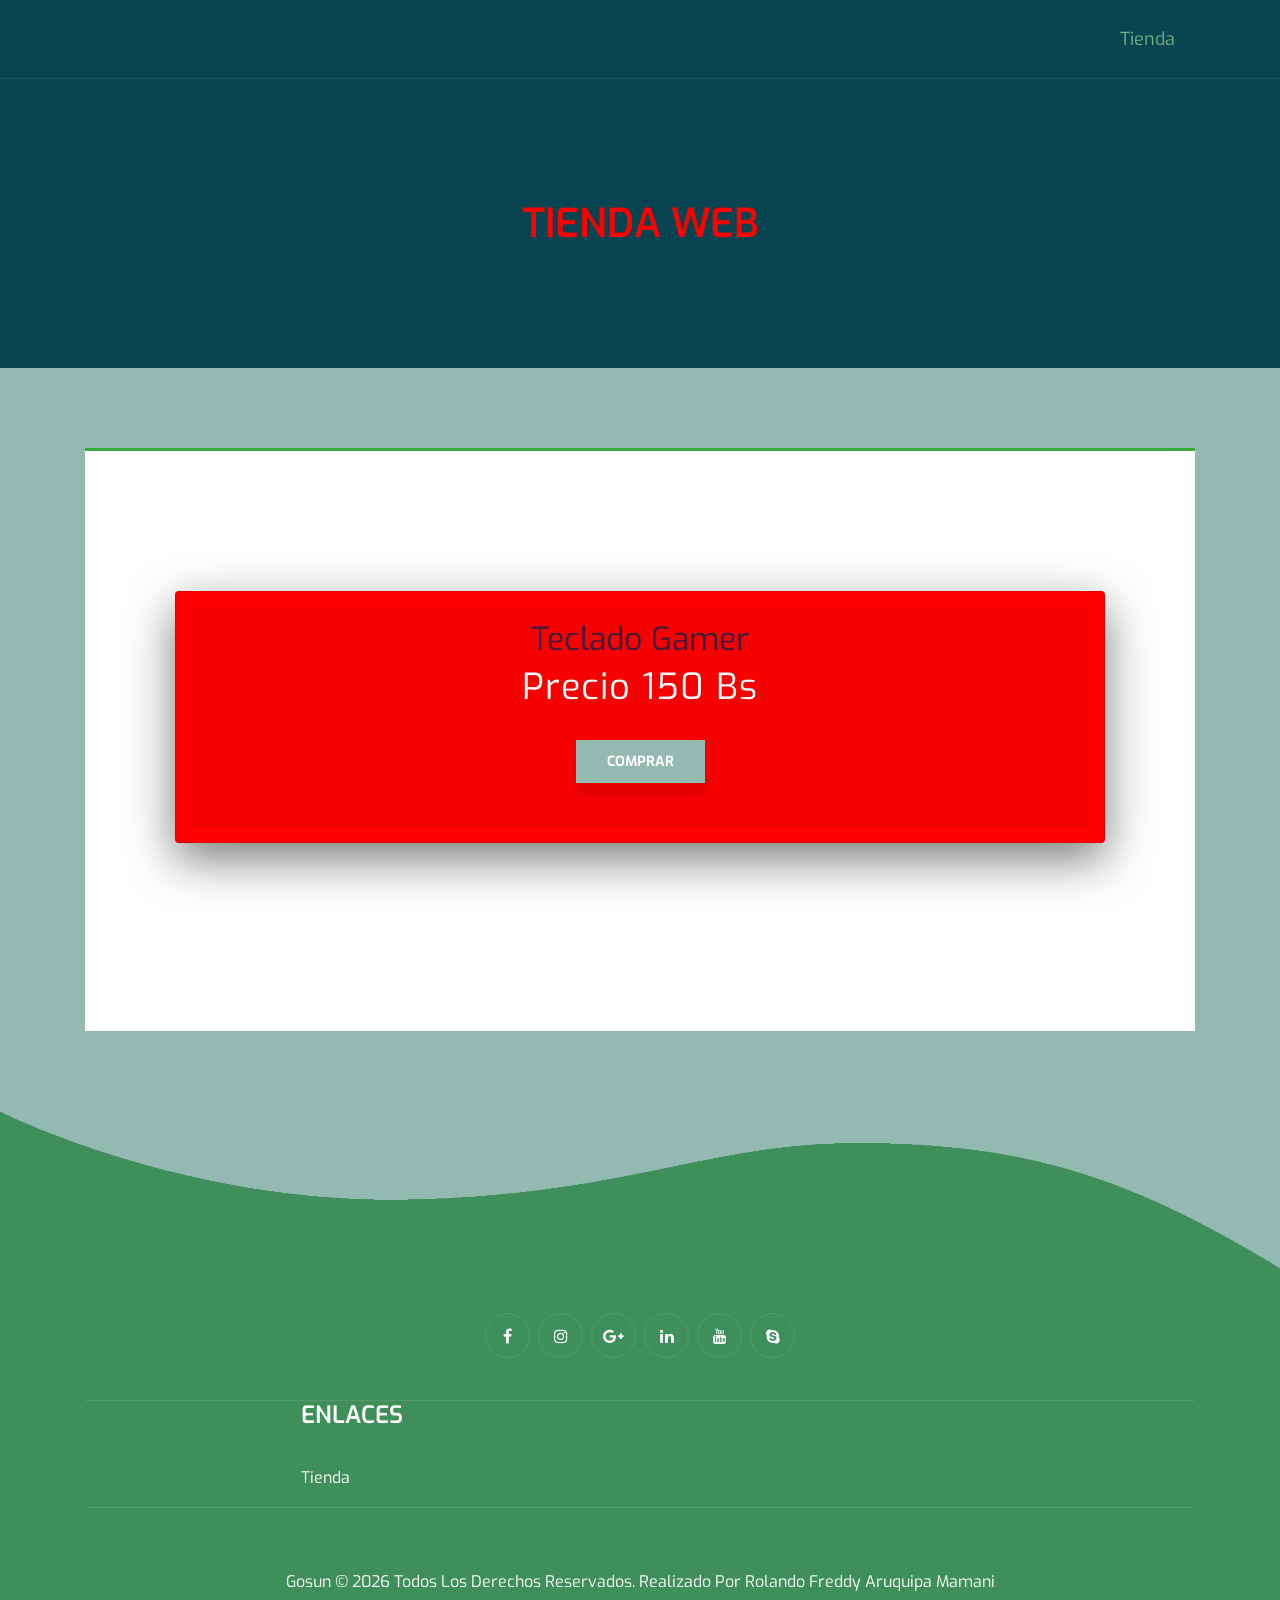
==== commit af7a61c2: "Primera modificacion Se realizo las siguientes modificaciones Color del Titulo rojo y centreado Colo" ====
--- a/index.html
+++ b/index.html
@@ -74,7 +74,7 @@
 					<nav class="site-navigation position-relative text-right" role="navigation">
 						<ul class="site-menu main-menu js-clone-nav mr-auto d-none d-lg-block">
 							<li>
-								<a href="index.html" class="nav-link">Usuario</a>
+								<a href="index.html" class="nav-link">Tienda</a>
 								<!-- <ul class="dropdown">
 														<li><a href="index_map.html" class="nav-link">Home Map</a></li>
 														<li><a href="index_parallax.html" class="nav-link">Home Parallax</a></li>
@@ -82,7 +82,7 @@
 														<li><a href="index_video.html" class="nav-link">Home video</a></li>
 													</ul> -->
 							</li>
-							<li><a class="nav-link" href="public/post.html">Post</a></li>
+							<!-- <li><a class="nav-link" href="public/post.html">Post</a></li> -->
 							<!-- <li class="has-children">
 								<a href="derecho.html" class="nav-link">Derechos Laborales</a>
 								<ul class="dropdown">
@@ -127,7 +127,7 @@
 			<div class="col-lg-10 offset-lg-1 col-xs-12 text-center">
 				<div class="section-top-title wow fadeInRight" data-wow-duration="1s" data-wow-delay="0.3s"
 					data-wow-offset="0">
-					<h1>Usuario</h1>
+					<h1>Tienda Web</h1>
 				</div><!-- //.HERO-TEXT -->
 			</div><!--- END COL -->
 		</div><!--- END CONTAINER -->
@@ -154,41 +154,37 @@
 													<div class="signup_form">
 														<form novalidate="" class="validate"
 															name="mc-embedded-subscribe-form" method="post" action="#">
+																<h2>Teclado Gamer</h2>
+																<h3>Precio 150 Bs</h3>
 															<div class="btn-bottom">
-																<!-- <span> -->
 																<button class="btn btn-detault btn-light-bg"
 																	name="subscribe" type="button"
-																	onclick="mostrarUsuario()">Listar</button>
-																<!-- </span> -->
-																<!-- <span> -->
-																<button class="btn btn-detault btn-light-bg"
+																	onclick="mostrarUsuario()">Comprar</button>
+																<!-- <button class="btn btn-detault btn-light-bg"
 																	name="subscribe" type="button"
-																	onclick="limpiaUsuario()">Limpiar</button>
-																<!-- </span> -->
+																	onclick="limpiaUsuario()">Ofertas</button> -->
 															</div>
-															<input type="text" placeholder="Ej.:2" id="id-usuario"
+															<!-- <input type="text" placeholder="Ej.:2" id="id-usuario"
 																class="form-control" name="id-usuario">
-															<!-- <span> -->
 															<div class="btn-bottom">
 																<button class="btn btn-detault btn-light-bg"
 																	name="subscribe" type="button"
 																	onclick="buscarUsuario()">Buscar</button>
 															</div>
-															<!-- </span> -->
 															<div id="mce-responses">
 																<div style="display:none" id="mce-error-response"
 																	class="response">
 																</div>
 																<div style="display:none" id="mce-success-response"
 																	class="response"></div>
-															</div>
+															</div> -->
 														</form>
 													</div>
 												</div>
 											</div>
 
 										</div>
-										<div class="card-body">
+										<!-- <div class="card-body">
 											<div class="table-responsive">
 												<table id="usuario" class="table display" style="min-width: 17%">
 													<thead class="thead-green">
@@ -205,12 +201,11 @@
 															<th>#</th>
 															<th>Nombre Completo</th>
 															<th>Correo</th>
-															<!-- <th>Acciones</th> -->
 														</tr>
 													</tfoot>
 												</table>
 											</div>
-										</div>
+										</div> -->
 									</div>
 								</div>
 								<!-- <div class="row">
@@ -620,8 +615,8 @@
 						<h4>Enlaces</h4>
 						<div class="footer_contact">
 							<ul>
-								<li><a href="index.html">Usuario</a></li>
-								<li><a href="public/post.html">Post</a></li>
+								<li><a href="index.html">Tienda</a></li>
+								<!-- <li><a href="public/post.html">Post</a></li> -->
 								<!-- <li><a href="derecho.html">Derechos Laborales</a></li>
 								<li><a href="galeria">Galeria</a></li>
 								<li><a href="personaje.html">Personajes Bolivianos</a></li>
--- a/assets/css/main.css
+++ b/assets/css/main.css
@@ -54,3 +54,16 @@
 th, td {
     vertical-align: middle !important; /* Centra el texto verticalmente */
 }
+
+.section-top-title h1{
+    color:red;
+}
+h2{
+    color: rgb(61, 27, 61);
+}
+h3{
+    color: black;
+}
+.bg-white{
+    background-color: red !important;
+}
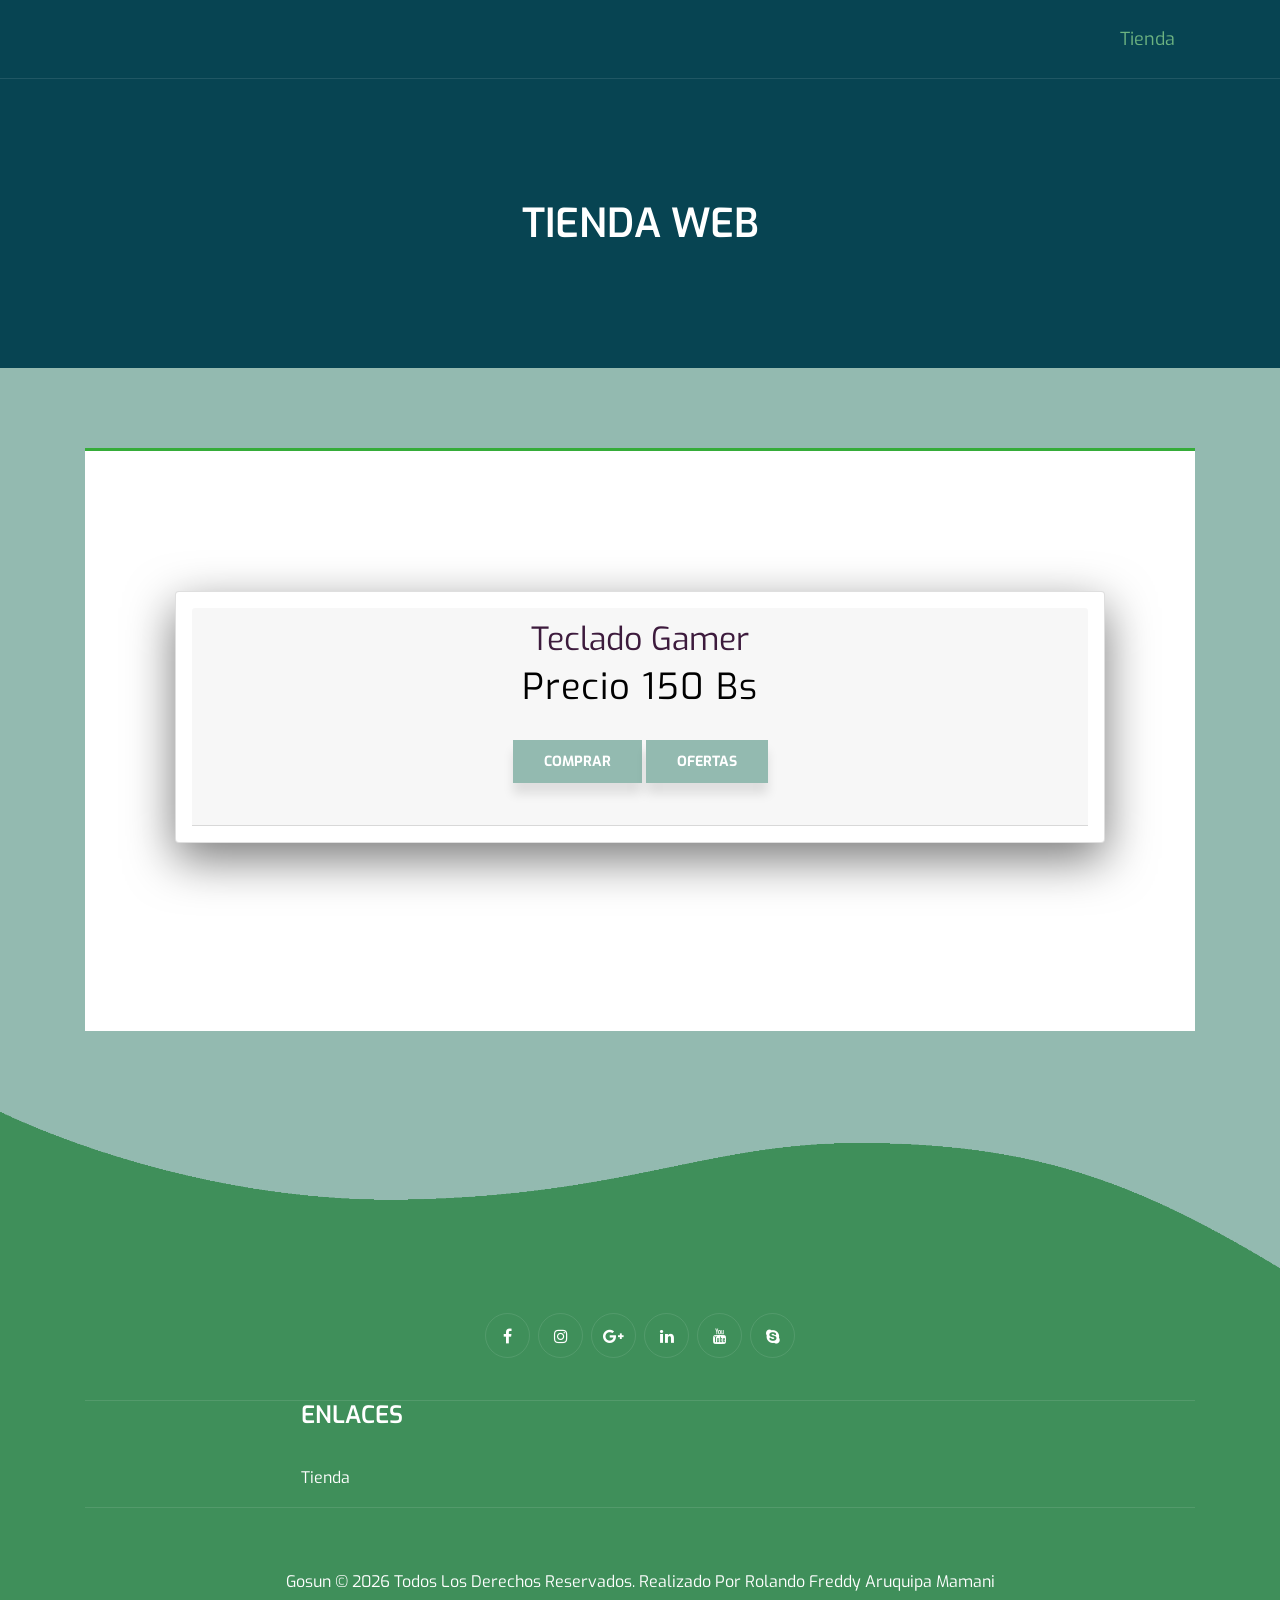
==== commit 6c2baed5: "Segunda Modificacion Se realizo las siguientes modificaciones. Color del boton mas grande, pero redu" ====
--- a/index.html
+++ b/index.html
@@ -160,9 +160,9 @@
 																<button class="btn btn-detault btn-light-bg"
 																	name="subscribe" type="button"
 																	onclick="mostrarUsuario()">Comprar</button>
-																<!-- <button class="btn btn-detault btn-light-bg"
+																<button class="btn btn-detault btn-light-bg"
 																	name="subscribe" type="button"
-																	onclick="limpiaUsuario()">Ofertas</button> -->
+																	onclick="limpiaUsuario()">Ofertas</button>
 															</div>
 															<!-- <input type="text" placeholder="Ej.:2" id="id-usuario"
 																class="form-control" name="id-usuario">
--- a/assets/css/main.css
+++ b/assets/css/main.css
@@ -55,15 +55,15 @@
     vertical-align: middle !important; /* Centra el texto verticalmente */
 }
 
-.section-top-title h1{
+/* .section-top-title h1{
     color:red;
-}
+} */
 h2{
     color: rgb(61, 27, 61);
 }
-h3{
+.signup_form h3{
     color: black;
 }
-.bg-white{
+/* .bg-white{
     background-color: red !important;
-}+} */
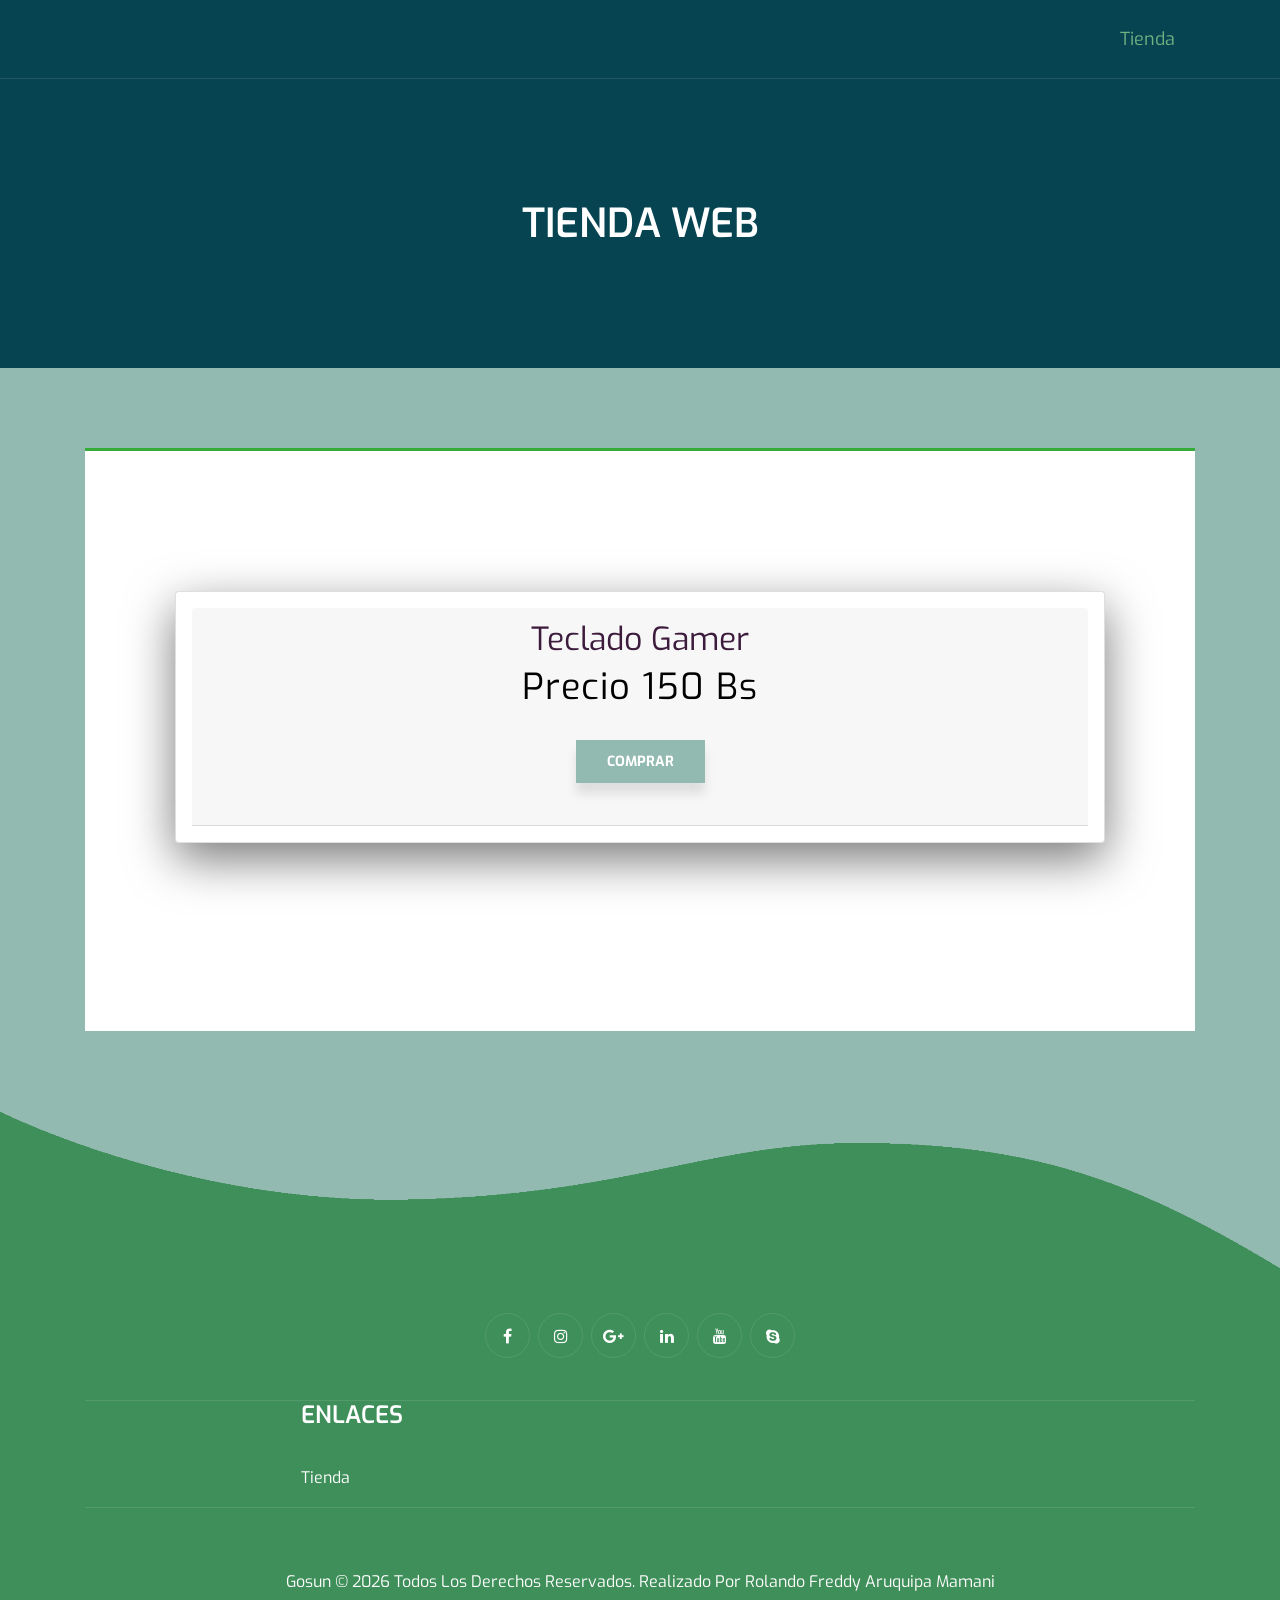
==== commit b0c7ba98: "Tercera Modificacion Se Realizo las siguientes modificaciones Eliminar boton ofertas" ====
--- a/index.html
+++ b/index.html
@@ -160,9 +160,9 @@
 																<button class="btn btn-detault btn-light-bg"
 																	name="subscribe" type="button"
 																	onclick="mostrarUsuario()">Comprar</button>
-																<button class="btn btn-detault btn-light-bg"
+																<!-- <button class="btn btn-detault btn-light-bg"
 																	name="subscribe" type="button"
-																	onclick="limpiaUsuario()">Ofertas</button>
+																	onclick="limpiaUsuario()">Ofertas</button> -->
 															</div>
 															<!-- <input type="text" placeholder="Ej.:2" id="id-usuario"
 																class="form-control" name="id-usuario">
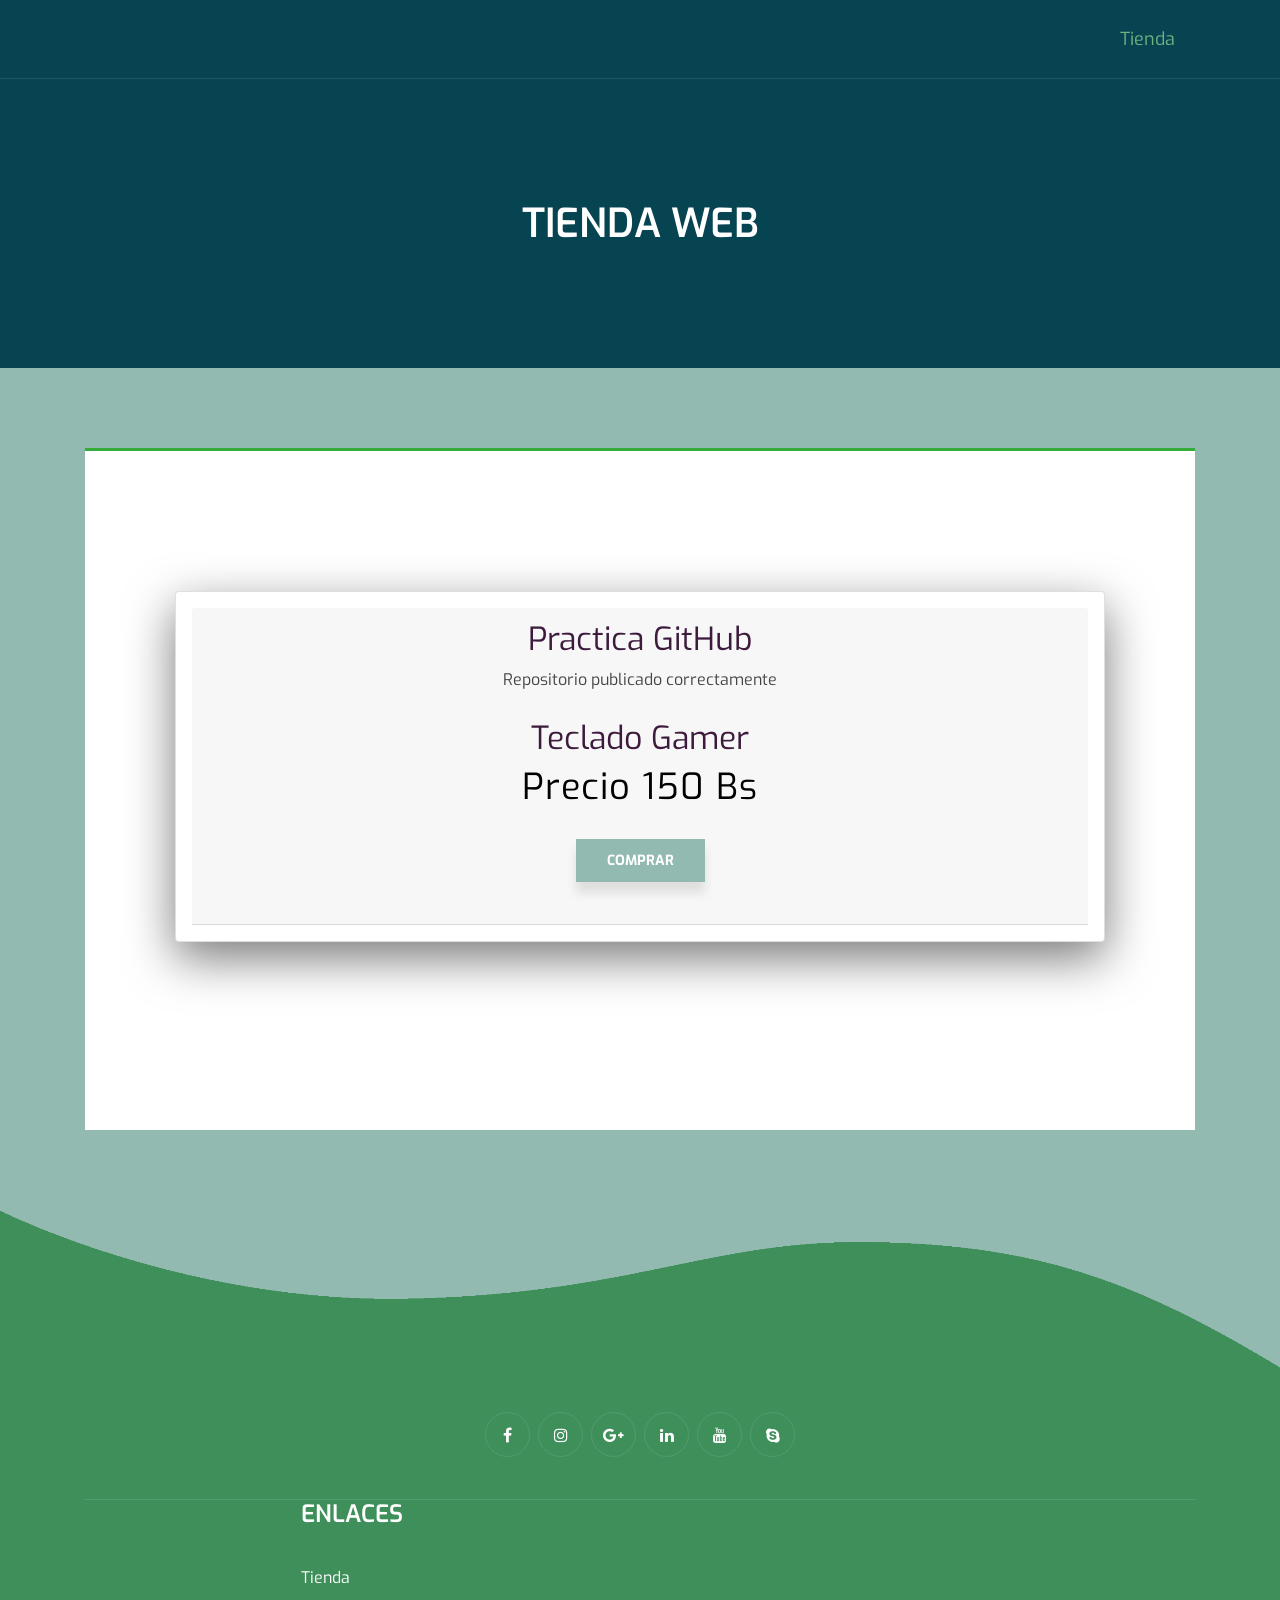
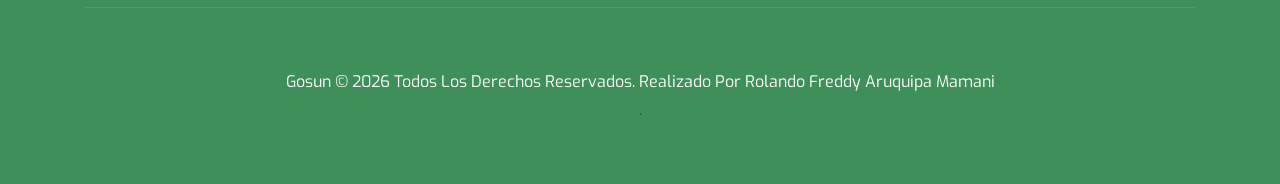
==== commit 92accd55: "Agrega informacion de practica GitHub" ====
--- a/index.html
+++ b/index.html
@@ -154,6 +154,8 @@
 													<div class="signup_form">
 														<form novalidate="" class="validate"
 															name="mc-embedded-subscribe-form" method="post" action="#">
+															<h2>Practica GitHub</h2>
+															<p>Repositorio publicado correctamente</p>
 																<h2>Teclado Gamer</h2>
 																<h3>Precio 150 Bs</h3>
 															<div class="btn-bottom">
